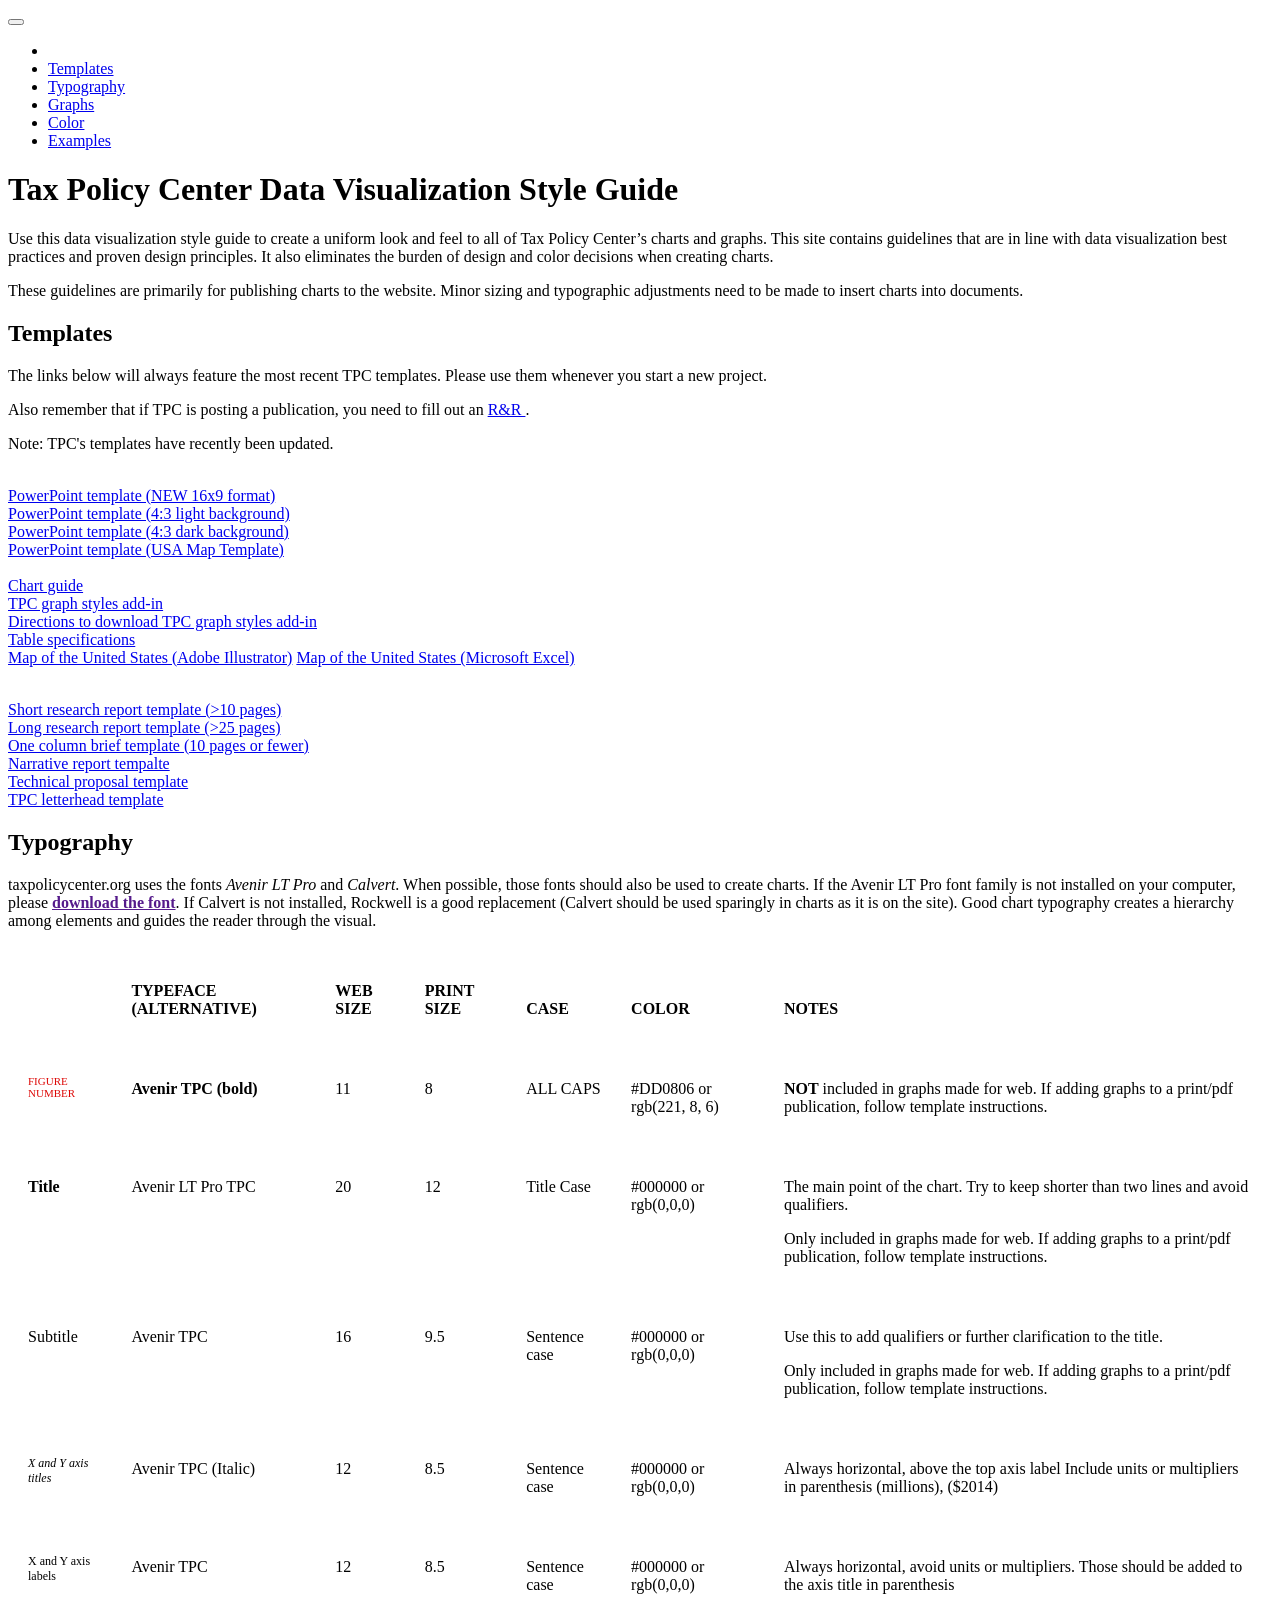
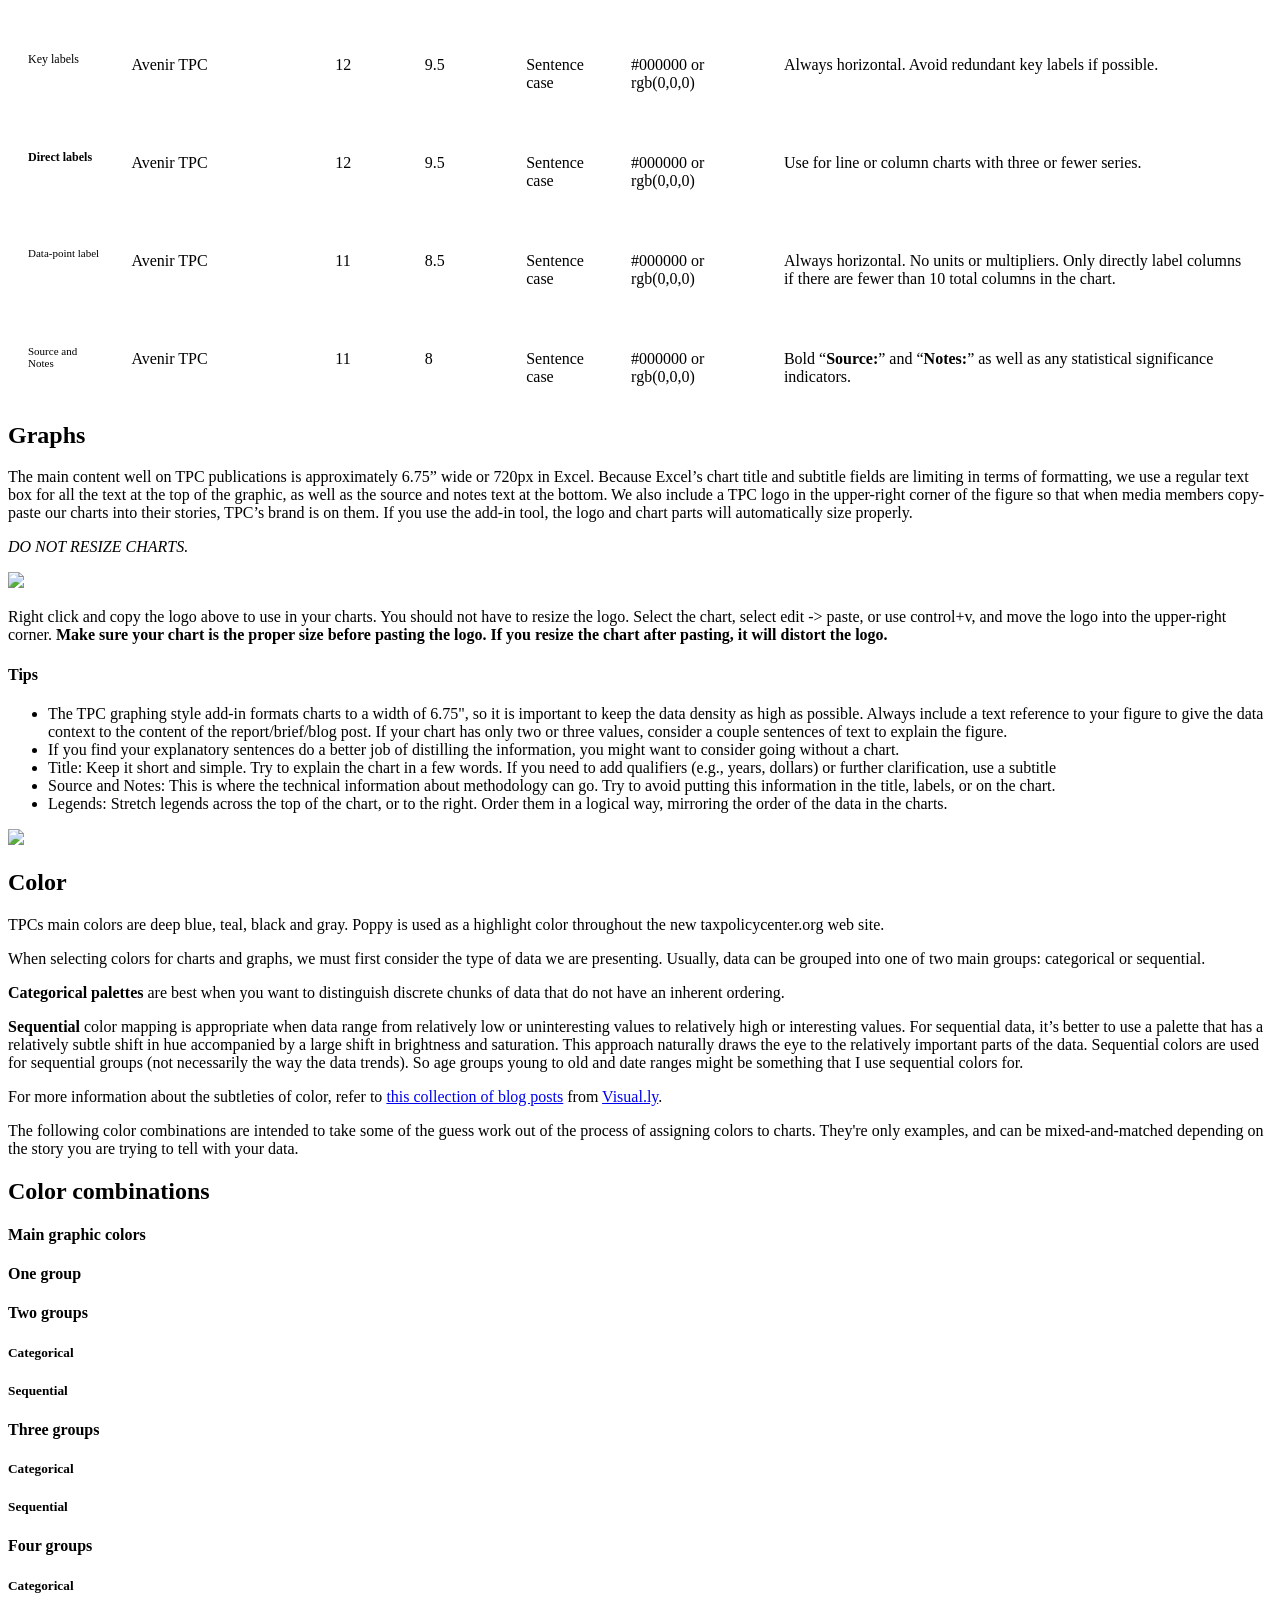
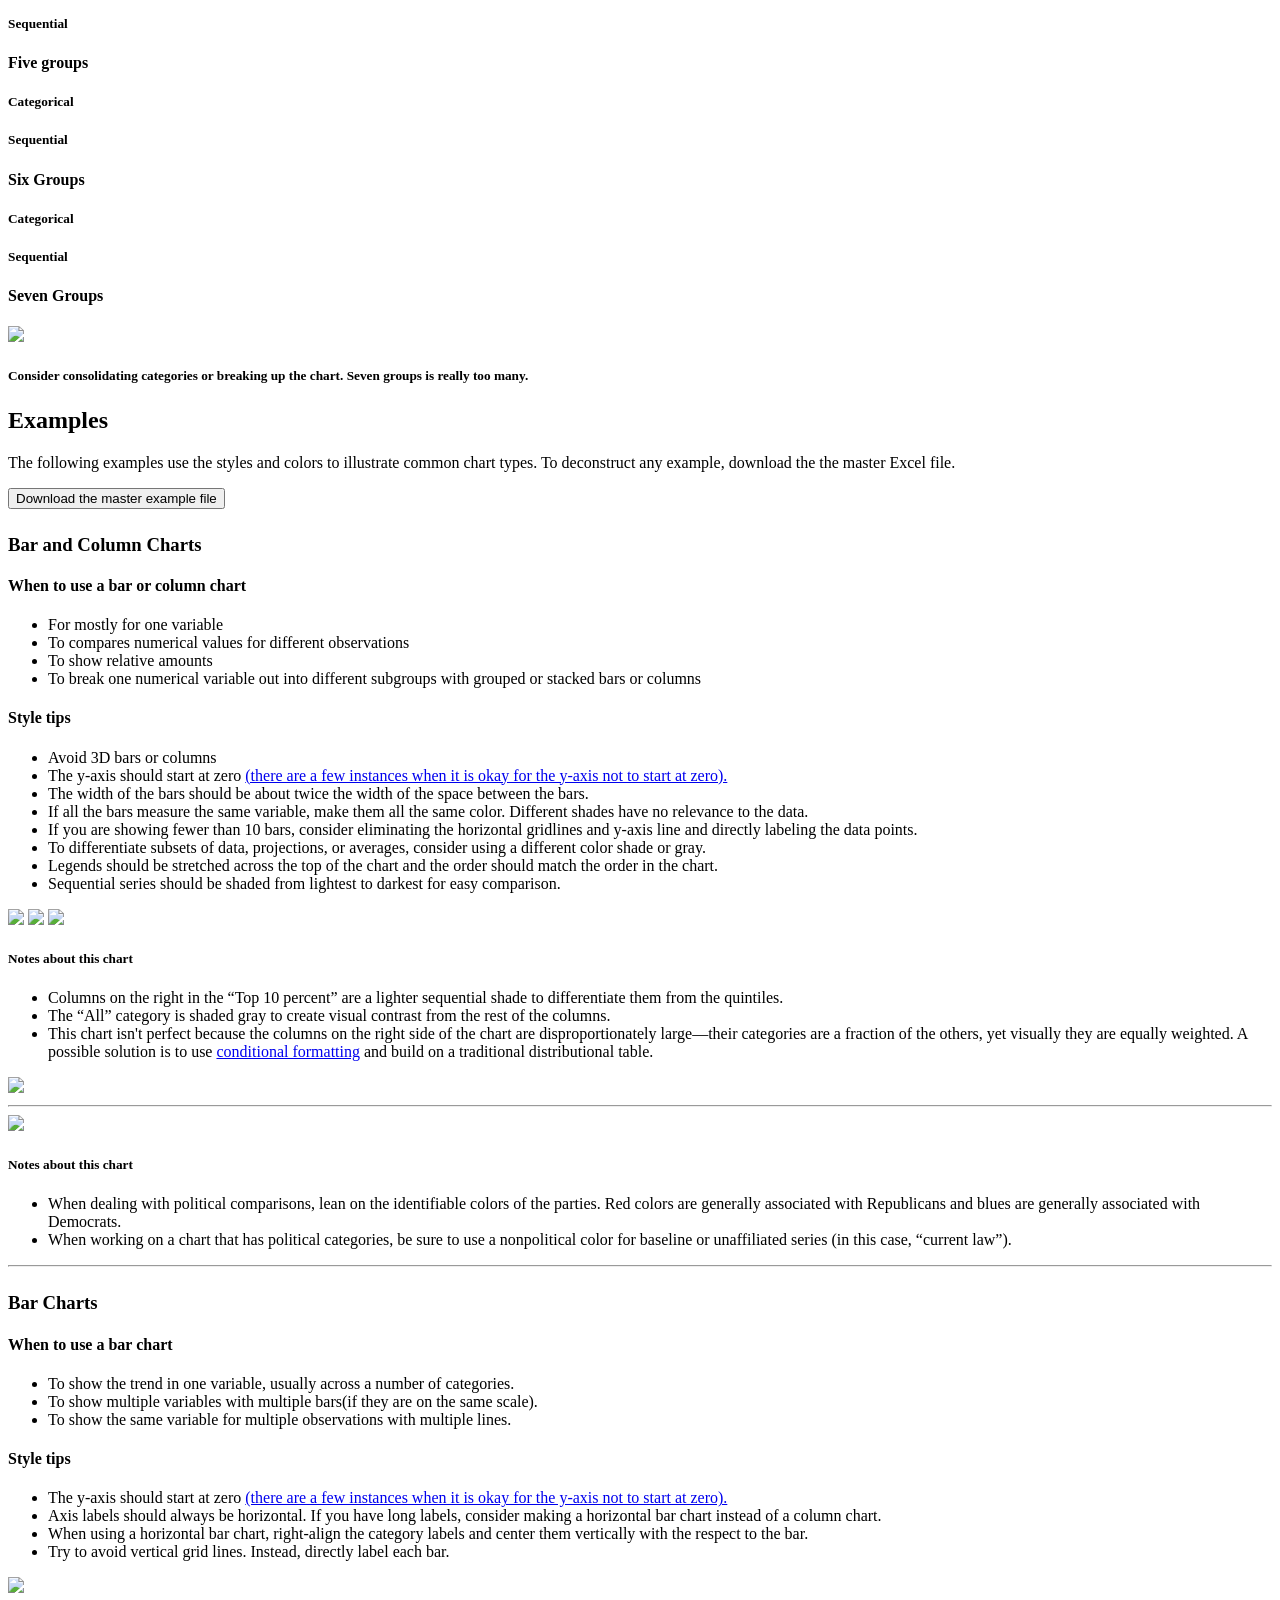
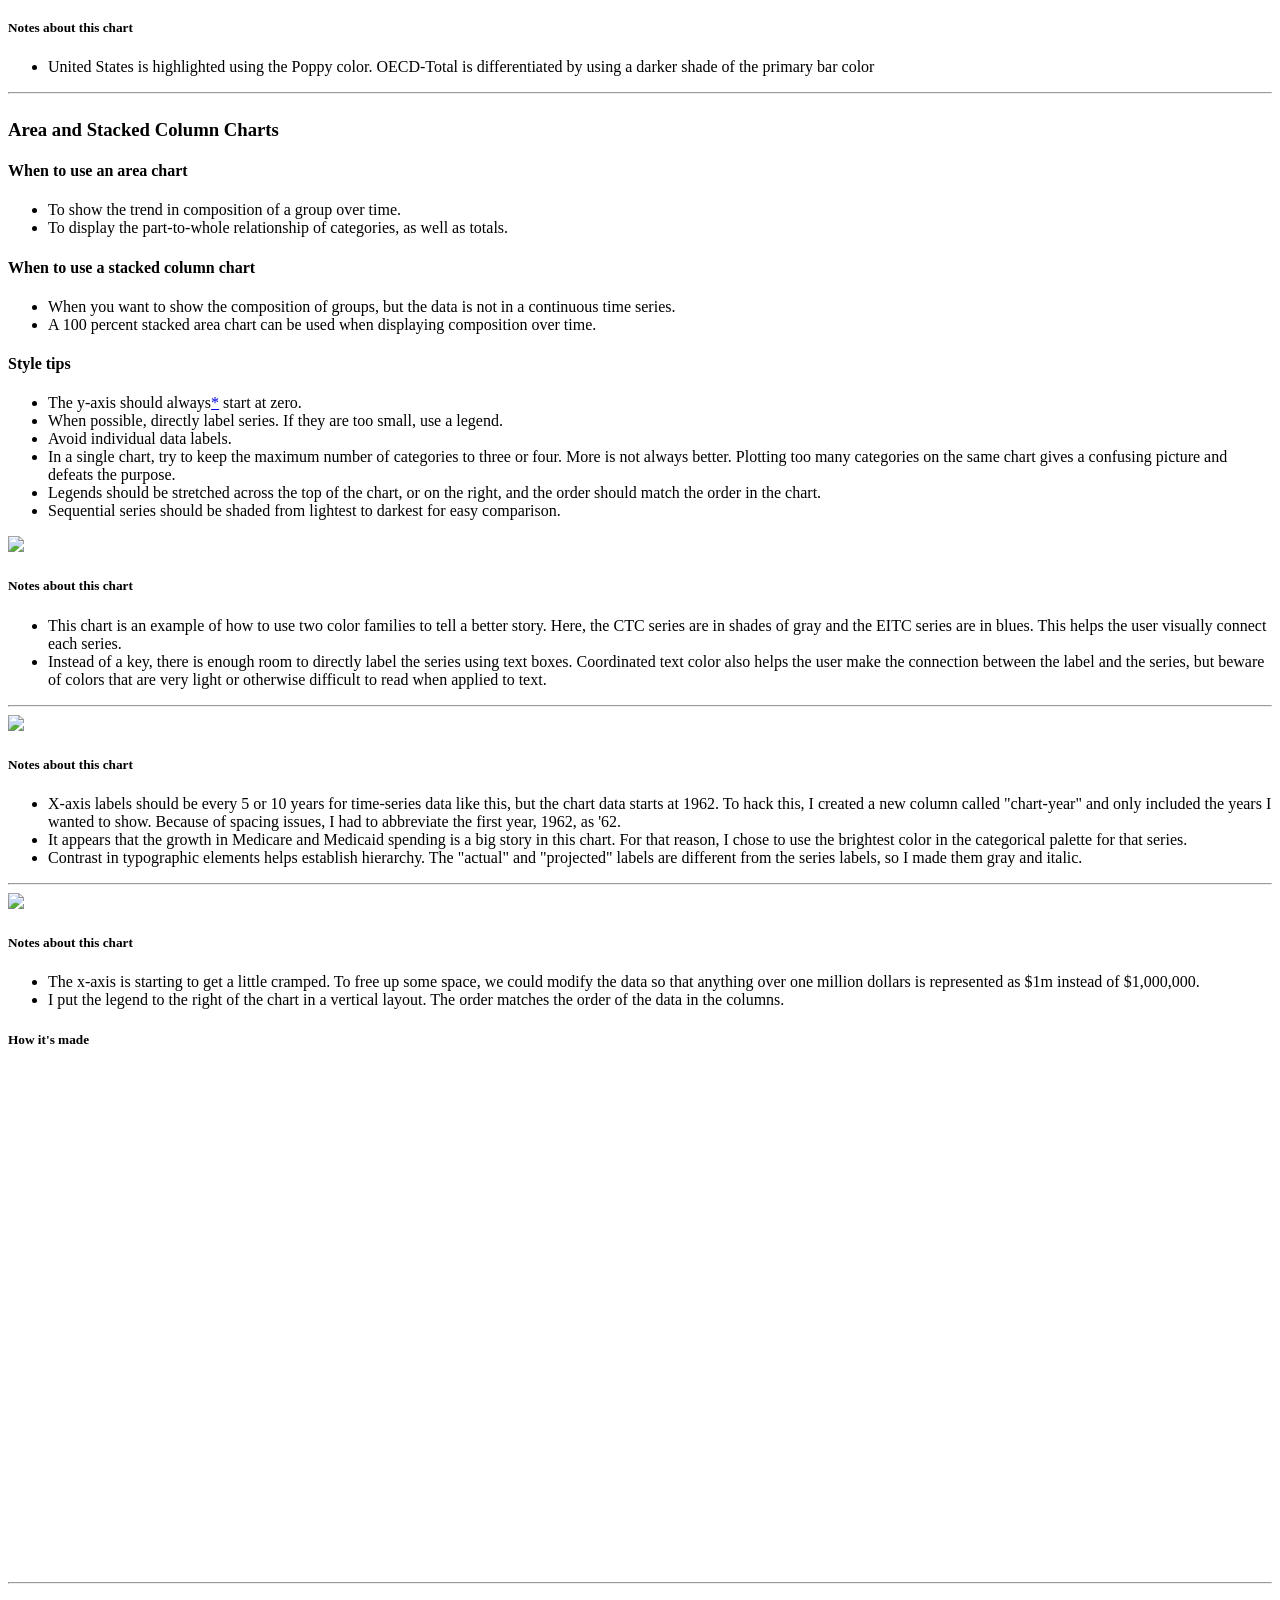
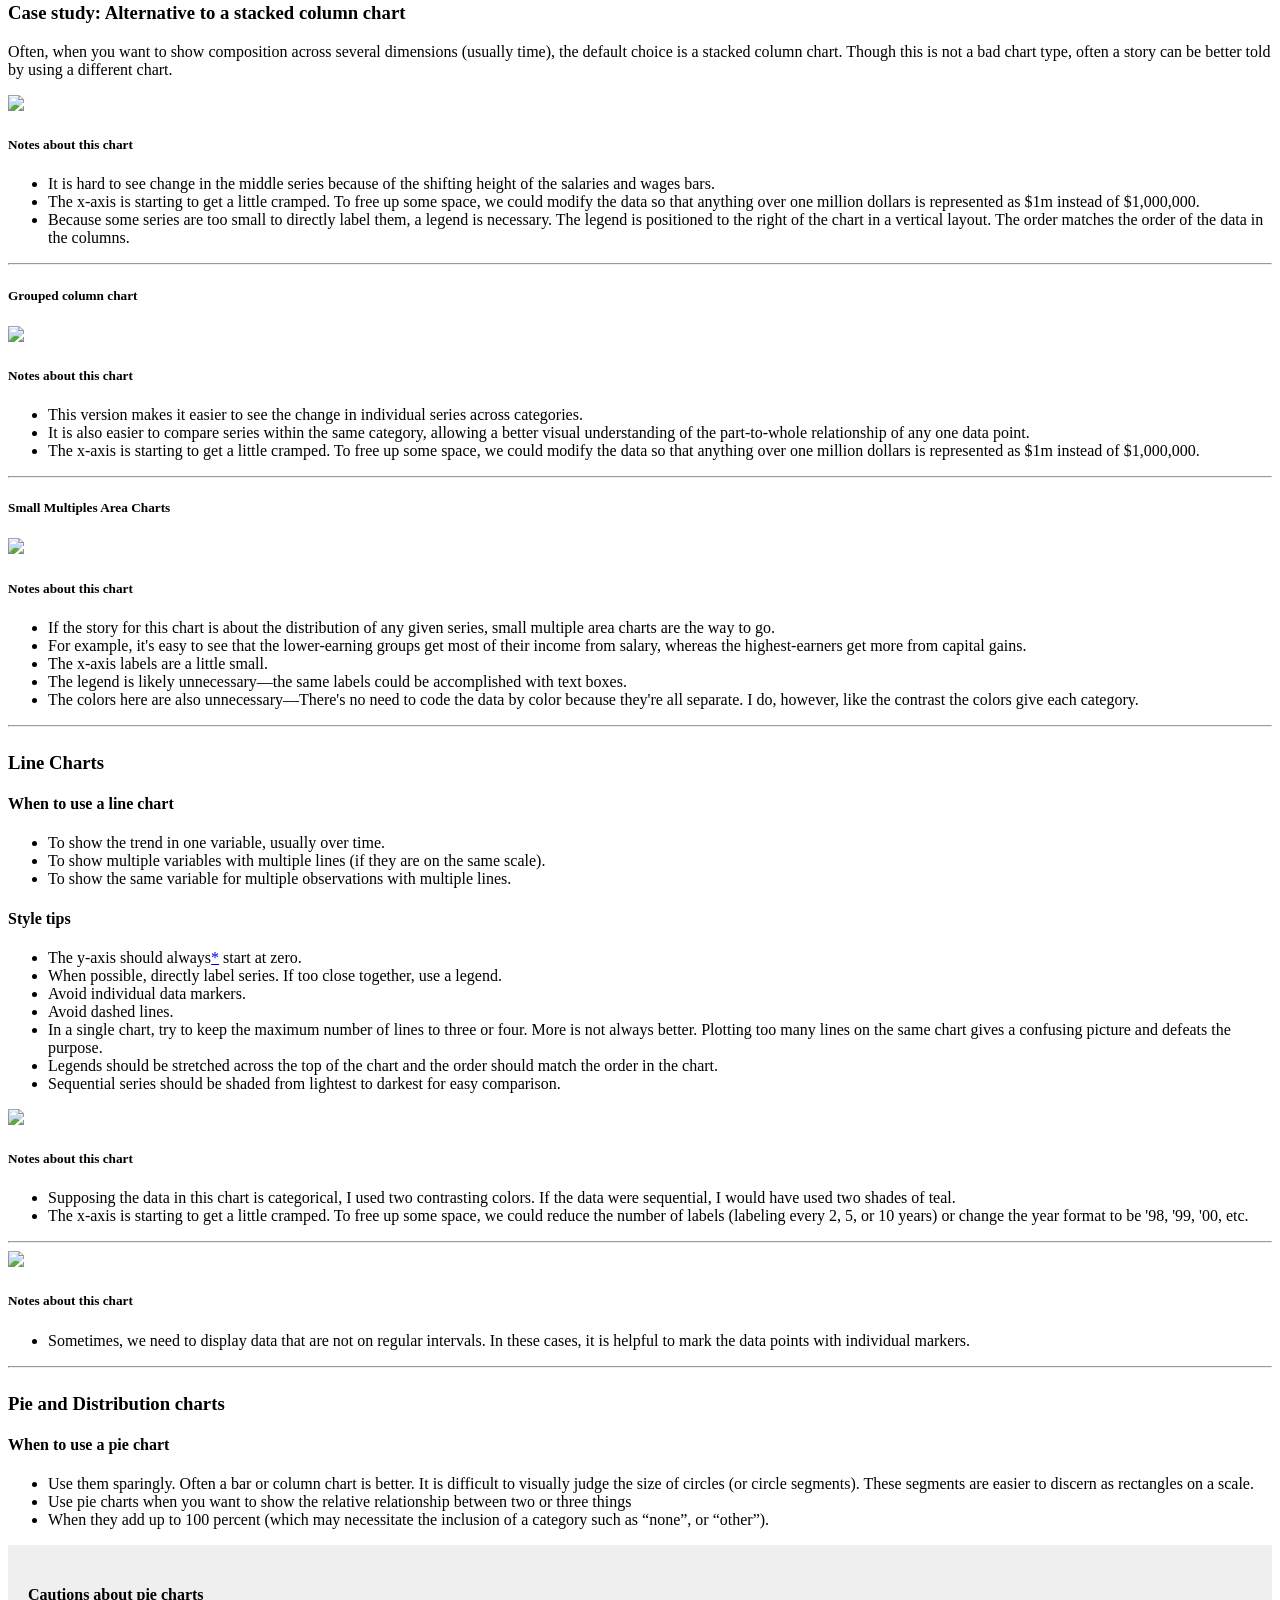
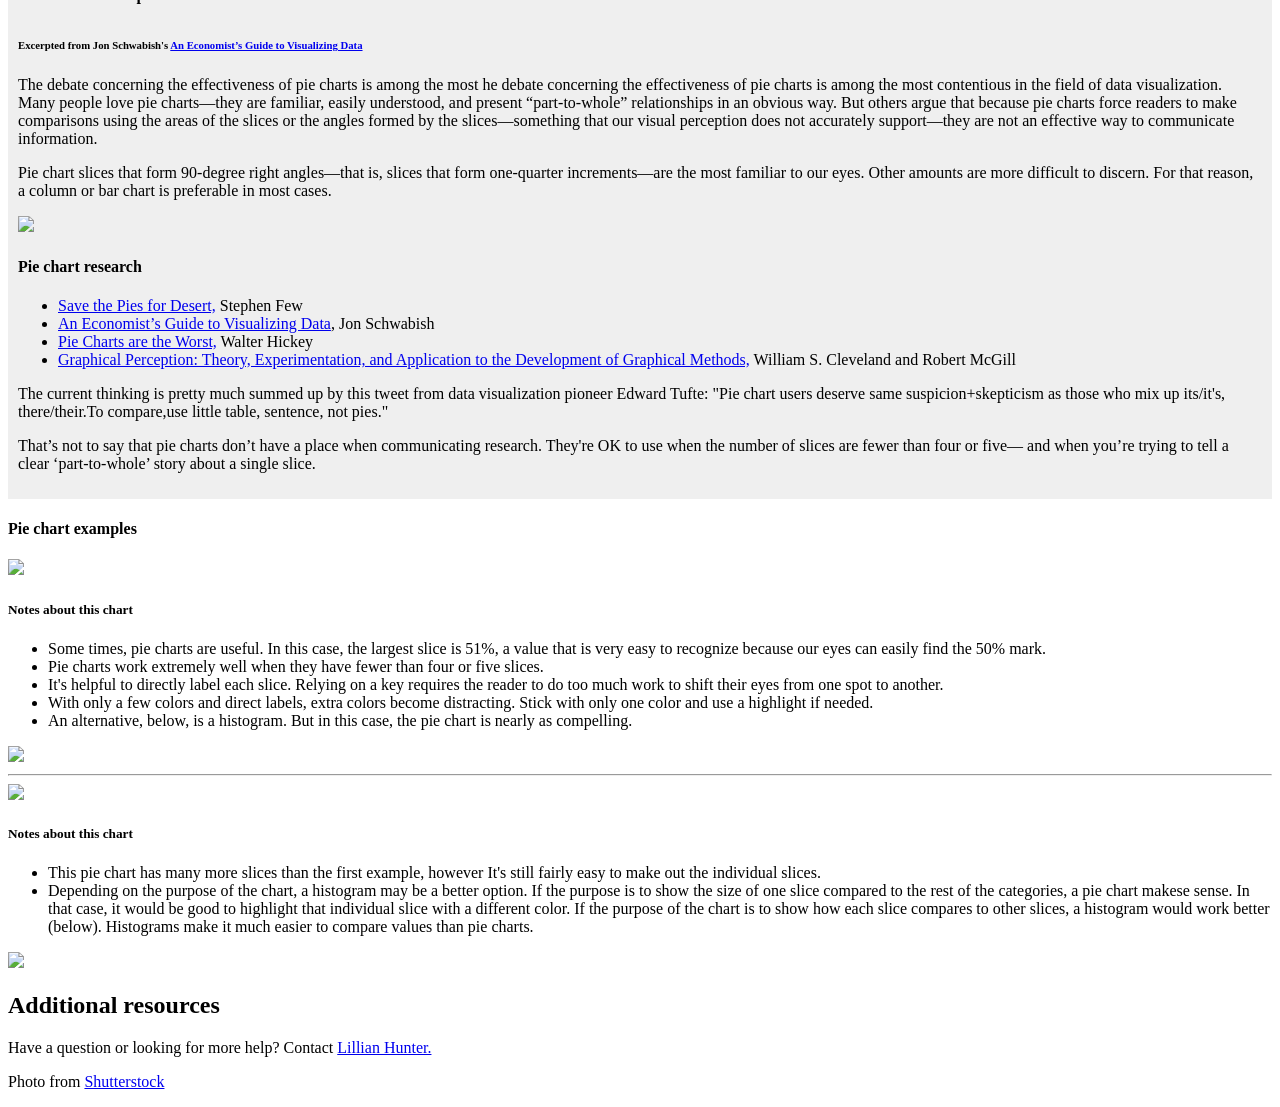
==== public.html @ ec2b4316 "first few changes" ====
<!DOCTYPE html>
<html lang="en">

<head>

    <meta charset="utf-8">
    <meta http-equiv="X-UA-Compatible" content="IE=edge">
    <meta name="viewport" content="width=device-width, initial-scale=1">


    <meta name="twitter:card" content="summary">
    <meta name="twitter:site" content="@urbaninstitute">
    <meta name="twitter:creator" content="@urbaninstitute">
    <meta name="twitter:title" content="Tax Policy Center Data Visualization style guide">
    <meta name="twitter:description" content="This site contains guidelines that are in line with data visualization best practices and proven design principles.">
    <meta name="twitter:image" content="http://datatools.taxpolicycenter.org/TPC-styleguide/img/background.jpg">

    <meta property="og:title" content="Tax Policy Center Data Visualization style guide" />
    <meta property="og:description" content="This site contains guidelines that are in line with data visualization best practices and proven design principles." />

    <meta property="og:image" content="http://datatools.taxpolicycenter.org/TPC-styleguide/img/background.jpg" />
    <meta property="og:image:type" content="image/jpeg">
    <meta property="og:image:width" content="400">
    <meta property="og:image:height" content="400">
    <meta property="og:url" content="http://datatools.taxpolicycenter.org/TPC-styleguide/index.html">


    <title>Tax Policy Center Data Visualization style guide</title>
    <link rel="icon" target="_blank" href="favicon.ico" type="image/x-icon">

    <!-- Bootstrap Core CSS -->
    <link target="_blank" href="css/bootstrap.min.css" rel="stylesheet">

    <!-- Custom CSS -->
    <link target="_blank" href="css/grayscale.css" rel="stylesheet">

    <!-- Urban Theme CSS -->
    <link rel="stylesheet/less" type="text/css" href="css/variables.less" />
    <!--    <link target="_blank" href="css/theme.css" rel="stylesheet">-->
    <link target="_blank" href="css/color-column.css" rel="stylesheet">
    <script src="less.min.js" type="text/javascript"></script>

    <!-- Custom Fonts -->
    <link target="_blank" href="font-awesome-4.2.0/css/font-awesome.min.css" rel="stylesheet" type="text/css">
    <link target="_blank" href="http://fonts.googleapis.com/css?family=Lato:400,700,400italic,700italic" rel="stylesheet" type="text/css">
    <link target="_blank" href="http://fonts.googleapis.com/css?family=Montserrat:400,700" rel="stylesheet" type="text/css">

    <!-- HTML5 Shim and Respond.js IE8 support of HTML5 elements and media queries -->
    <!-- WARNING: Respond.js doesn't work if you view the page via file:// -->
    <!--[if lt IE 9]>
        <script src="https://oss.maxcdn.com/libs/html5shiv/3.7.0/html5shiv.js"></script>
        <script src="https://oss.maxcdn.com/libs/respond.js/1.4.2/respond.min.js"></script>
    <![endif]-->

</head>

<body id="page-top" data-spy="scroll" data-target=".navbar-fixed-top">

    <!-- Navigation -->
    <nav class="navbar navbar-custom navbar-fixed-top" role="navigation">
        <div class="container">
            <div class="navbar-header">
                <button type="button" class="navbar-toggle" data-toggle="collapse" data-target=".navbar-main-collapse">
                    <i class="fa fa-bars"></i>
                </button>
                <a class="navbar-brand page-scroll" target="_blank" href="http://www.taxpolicycenter.org" target="_blank">
                    <div class="logo"></div>
                </a>
            </div>

            <!-- Collect the nav links, forms, and other content for toggling -->
            <div class="collapse navbar-collapse navbar-right navbar-main-collapse">
                <ul class="nav navbar-nav">
                    <!-- Hidden li included to remove active class from about link when scrolled up past about section -->
                    <li class="hidden">
                        <a target="_blank" href="#page-top"></a>
                    </li>
                    <li>
                     <a class="page-scroll" href="#templates">Templates</a></li>
                    <li>
                        <a class="page-scroll" href="#typography">Typography</a>
                    </li>
                    <li>
                        <a class="page-scroll" href="#graphs">Graphs</a>
                    </li>
                    <li>
                        <a class="page-scroll" href="#color">Color</a>
                    </li>
                    <li>
                        <a class="page-scroll" href="#examples">Examples</a>
                    </li>
                </ul>
            </div>
            <!-- /.navbar-collapse -->
        </div>
        <!-- /.container -->
    </nav>

    <!-- Intro Header -->
    <header class="intro">
        <div class="intro-body">
            <div class="container">
                <div class="row">
                    <div class="col-md-8 col-md-offset-2">
                        <h1 class="brand-heading">Tax Policy Center Data Visualization Style Guide</h1>
                        <!--                        <p class="byline-text">Lorem ipsum</p>-->
                        <p class="intro-text">Use this data visualization style guide to create a uniform look and feel to all of Tax Policy Center’s charts and graphs. This site contains guidelines that are in line with data visualization best practices and proven design principles. It also eliminates the burden of design and color decisions when creating charts.</p>
                        <p>
These guidelines are primarily for publishing charts to the website. Minor sizing and typographic adjustments need to be made to insert charts into documents.                        </p>
                        <a target="_blank" href="#templates" class="btn btn-circle page-scroll">
                            <i class="fa fa-angle-double-down animated"></i>
                        </a>
                    </div>
                </div>
            </div>
        </div>
    </header>


    <!-- Templates Section -->
    <section id="templates" class="container content-section text-center">
    <!--from Urban's source-->
     <div class="col-lg-12 text-center" id="templates">
                 <div class="row doublespacer">
                     <h1>Templates</h1>
                    <div class="col-lg-8 col-lg-offset-2">
                        <p> The links below will always feature the most recent TPC templates. Please use them whenever you start a new project.
                        <p>Also remember that if TPC is posting a publication, you need to fill out an  <a href="https://explorer.urban.org/page/4173?SearchId=0&R=">R&R </a>.
                        <p> Note: TPC's templates have recently been updated.</p>
                    </div>

                </div>
             </div>

            <div class="row">
                <div class="col-sm-4 portfolio-item">


                        <img src="img/templateTiles-01.png" class="img-responsive" alt="" />
                    <div class="caption">
                            <div class="caption-content">
                              <a href="templates/tpc-presentation-full.pptx">PowerPoint template (NEW 16x9 format)</a> <br>
                                <a href="templates/Blank_TPC_Powerpoint_Template_Slides_Light.potx">PowerPoint template (4:3 light background)</a> <br>
                                  <a href="templates/Blank_TPC_Powerpoint_Template_Slides_Dark.potx">PowerPoint template (4:3 dark background)</a><br>
                                   <a href="templates/EditableMapforTPC.pptx">PowerPoint template (USA Map Template)</a><br>
                                                           </div>
                        </div>

                </div>
                <div class="col-sm-4 portfolio-item">


                        <img src="img/templateTiles-02.png" class="img-responsive" alt="" />
                    <div class="caption">
                            <div class="caption-content">
                                <a href="templates/Chart_guide.xlsx">Chart guide</a><br>
                                <a href="templates/TPCGraphingStyle.xlam">TPC graph styles add-in</a><br>
                                <a href="dataviz/TPC-add-in-directions.pdf">Directions to download TPC graph styles add-in</a><br>
                                 <a href="templates/Table_Specs.pdf">Table specifications</a><br>
                                 <a href="templates/USA_Map.ai">Map of the United States (Adobe Illustrator)</a>
                                 <a href="templates/tile-maps_template_TPC.xlsx">Map of the United States (Microsoft Excel)</a>

                            </div>
                        </div>

                </div>
                <div class="col-sm-4 portfolio-item">


                        <img src="img/templateTiles-03.png" class="img-responsive" alt="" />
                    <div class="caption">
                            <div class="caption-content">
                                <p><a href="templates/TPC_Short_Research_Report_Template.dotx">Short research report template (>10 pages)</a><br>
                                  <a href="templates/TPC_Long_Research_Report_Template.dotx">Long research report template (>25 pages)</a><br>
                                  <a href="templates/TPC_Brief_1-Column_Template.dotx">One column brief template (10 pages or fewer)</a><br>
                                  <a href="templates/TPC_Narrative_Report_Template.dotx">Narrative report tempalte</a><br>
                                  <a href="templates/TPC_Proposal_Template.dotx"> Technical proposal template</a><br>
                                  <a href="templates/TPC_letterhead.docx"> TPC letterhead template</a><br>

                                </p>
                                                        </div>
                        </div>

                </div>
              </div>
              </section>

    <!-- Typography Section -->
    <section id="typography" class="container content-section text-center">
        <div class="row">
            <div class="col-lg-10 col-lg-offset-1">
                <h1>Typography</h1>
                <p>taxpolicycenter.org uses the fonts <em>Avenir LT Pro</em> and <em>Calvert</em>. When possible, those fonts should also be used to create charts. If the Avenir LT Pro font family is not installed on your computer, please <b><a href="">download the font</a></b>. If Calvert is not installed, Rockwell is a good replacement (Calvert should be used sparingly in charts as it is on the site). Good chart typography creates a hierarchy among elements and guides the reader through the visual. </p>

                <table class="type-table" border="0" cellspacing="10px" cellpadding="10px" align="left">
                    <tbody>
                        <tr style="text-transform:Uppercase; font-weight:bold; border-bottom:1px solid #000;">
                            <td valign="bottom"> </td>
                            <td valign="bottom">
                                <p>Typeface (Alternative)</p>
                            </td>
                            <td valign="bottom">
                                <p>Web Size</p>
                            </td>
                            <td valign="bottom">
                                <p>Print Size</p>
                            </td>
                            <td valign="bottom">
                                <p>Case</p>
                            </td>
                            <td valign="bottom">
                                <p>Color</p>
                            </td>
                            <td valign="bottom">
                                <p>Notes</p>
                            </td>
                        </tr>

                        <tr>
                            <td valign="top">
                                <p style="font-size:11px; color:#DD0806; text-transform:uppercase">Figure number</p>
                            </td>
                            <td valign="top">
                                <p><b>Avenir TPC (bold)</b></p>
                            </td>
                            <td valign="top">
                                <p>11</p>
                            </td>
                            <td valign="top">
                                <p>8</p>
                            </td>
                            <td valign="top">
                                <p>ALL CAPS</p>
                            </td>
                            <td valign="top">
                                <p>#DD0806 or rgb(221, 8, 6)</p>
                            </td>
                            <td valign="top"> 
                                <p><b>NOT</b> included in graphs made for web. If adding graphs to a print/pdf publication, follow template instructions.</p>
                            </td>
                        </tr>

                        <tr>
                            <td valign="top">
                                <p style="font-size:20x;"><b>Title</b></p>
                            </td>
                            <td valign="top">
                                <p>Avenir LT Pro TPC</p>
                            </td>
                            <td valign="top">
                                <p>20</p>
                            </td>
                            <td valign="top">
                                <p>12</p>
                            </td>
                            <td valign="top">
                                <p>Title Case</p>
                            </td>
                            <td valign="top">
                                <p>#000000 or rgb(0,0,0)</p>
                            </td>
                            <td valign="top">
                                <p>The main point of the chart. Try to keep shorter than two lines and avoid qualifiers.</p>
                                <p>Only included in graphs made for web. If adding graphs to a print/pdf publication, follow template instructions.</p>
                            </td>
                        </tr>

                        <tr>
                            <td valign="top">
                                <p style="font-size:16px;">Subtitle</p>
                            </td>
                            <td valign="top">
                                <p>Avenir TPC</p>
                            </td>
                            <td valign="top">
                                <p>16</p>
                            </td>
                            <td valign="top">
                                <p>9.5</p>
                            </td>
                            <td valign="top">
                                <p>Sentence case</p>
                            </td>
                            <td valign="top">
                                <p>#000000 or rgb(0,0,0)</p>
                            </td>
                            <td valign="top">
                                <p>Use this to add qualifiers or further clarification to the title.</p>
                                <p>Only included in graphs made for web. If adding graphs to a print/pdf publication, follow template instructions.</p>
                            </td>
                        </tr>

                        <tr>
                            <td valign="top">
                                <p style="font-size:12px;"><em>X and Y axis titles</em>
                                </p>
                            </td>
                            <td valign="top">
                                <p>Avenir TPC (Italic)</p>
                            </td>
                            <td valign="top">
                                <p>12</p>
                            </td>
                            <td valign="top">
                                <p>8.5</p>
                            </td>
                            <td valign="top">
                                <p>Sentence case</p>
                            </td>
                            <td valign="top">
                                <p>#000000 or rgb(0,0,0)</p>
                            </td>
                            <td valign="top">
                                <p>Always horizontal, above the top axis label Include units or multipliers in parenthesis (millions), ($2014)</p>
                            </td>
                        </tr>

                        <tr>
                            <td valign="top">
                                <p style="font-size:12px;">X and Y axis labels</p>
                            </td>
                            <td valign="top">
                                <p>Avenir TPC</p>
                            </td>
                            <td valign="top">
                                <p>12</p>
                            </td>
                            <td valign="top">
                                <p>8.5</p>
                            </td>
                            <td valign="top">
                                <p>Sentence case</p>
                            </td>
                            <td valign="top">
                                <p>#000000 or rgb(0,0,0)</p>
                            </td>
                            <td valign="top">
                                <p>Always horizontal, avoid units or multipliers. Those should be added to the axis title in parenthesis</p>
                            </td>
                        </tr>

                        <tr>
                            <td valign="top">
                                <p style="font-size:12px;">Key labels</p>
                            </td>
                            <td valign="top">
                                <p>Avenir TPC</p>
                            </td>
                            <td valign="top">
                                <p>12</p>
                            </td>
                            <td valign="top">
                                <p>9.5</p>
                            </td>
                            <td valign="top">
                                <p>Sentence case</p>
                            </td>
                            <td valign="top">
                                <p>#000000 or rgb(0,0,0)</p>
                            </td>
                            <td valign="top">
                                <p>Always horizontal. Avoid redundant key labels if possible.</p>
                            </td>
                        </tr>

                        <tr>
                            <td valign="top">
                                <p style="font-size:12px;"><b>Direct labels</b>
                                </p>
                            </td>
                            <td valign="top">
                                <p>Avenir TPC</p>
                            </td>
                            <td valign="top">
                                <p>12</p>
                            </td>
                            <td valign="top">
                                <p>9.5</p>
                            </td>
                            <td valign="top">
                                <p>Sentence case</p>
                            </td>
                            <td valign="top">
                                <p>#000000 or rgb(0,0,0)</p>
                            </td>
                            <td valign="top">
                                <p>Use for line or column charts with three or fewer series.</p>
                            </td>
                        </tr>

                        <tr>
                            <td valign="top">
                                <p style="font-size:11px;">Data-point label</p>
                            </td>
                            <td valign="top">
                                <p>Avenir TPC</p>
                            </td>
                            <td valign="top">
                                <p>11</p>
                            </td>
                            <td valign="top">
                                <p>8.5</p>
                            </td>
                            <td valign="top">
                                <p>Sentence case</p>
                            </td>
                            <td valign="top">
                                <p>#000000 or rgb(0,0,0)</p>
                            </td>
                            <td valign="top">
                                <p>Always horizontal. No units or multipliers. Only directly label columns if there are fewer than 10 total columns in the chart.</p>
                            </td>
                        </tr>

                        <tr>
                            <td valign="top">
                                <p style="font-size:11px;">Source and Notes</p>
                            </td>
                            <td valign="top">
                                <p>Avenir TPC</p>
                            </td>
                            <td valign="top">
                                <p>11</p>
                            </td>
                            <td valign="top">
                                <p>8</p>
                            </td>
                            <td valign="top">
                                <p>Sentence case</p>
                            </td>
                            <td valign="top">
                                <p>#000000 or rgb(0,0,0)</p>
                            </td>
                            <td valign="top">
                                <p>Bold “<b>Source:</b>” and “<b>Notes:</b>” as well as any statistical significance indicators.</p>
                            </td>
                        </tr>

                    </tbody>
                </table>
            </div>

    </section>

    <!-- chart parts Section -->
    <section id="graphs" class="container content-section text-center">
        <div class="row">
            <div class="col-lg-10 col-lg-offset-1">
                <h1>Graphs</h1>
                <p>The main content well on TPC publications is approximately 6.75” wide or 720px in Excel. Because Excel’s chart title and subtitle fields are limiting in terms of formatting, we use a regular text box for all the text at the top of the graphic, as well as the source and notes text at the bottom. We also include a TPC logo in the upper-right corner of the figure so that when media members copy-paste our charts into their stories, TPC’s brand is on them. If you use the add-in tool, the logo and chart parts will automatically size properly.</p>
                <p><em>DO NOT RESIZE CHARTS.</em></p>
                <img src="img/tpc-logo-chart.jpg"/>
                <p>Right click and copy the logo above to use in your charts. You should not have to resize the logo. Select the chart, select edit -> paste, or use control+v, and move the logo into the upper-right corner. <b>Make sure your chart is the proper size before pasting the logo. If you resize the chart after pasting, it will distort the logo.</b></p>
                <h4>Tips</h4>

                <ul>
                    <li>The TPC graphing style add-in formats charts to a width of 6.75", so it is important to keep the data density as high as possible.  Always include a text reference to your figure to give the data context to the content of the report/brief/blog post. If your chart has only two or three values, consider a couple sentences of text to explain the figure.
                    </li><li>If you find your explanatory sentences do a better job of distilling the information, you might want to consider going without a chart.
</li><li>Title: Keep it short and simple. Try to explain the chart in a few words. If you need to add qualifiers (e.g., years, dollars) or further clarification, use a subtitle
</li><li>Source and Notes: This is where the technical information about methodology can go. Try to avoid putting this information in the title, labels, or on the chart.
</li><li>Legends: Stretch legends across the top of the chart, or to the right. Order them in a logical way, mirroring the order of the data in the charts.
</li>
                </ul>

            </div>
            <div class="col-lg-12">
                <img src="img/chart-parts-02.png" width="100%" />
            </div>


        </div>

    </section>

    <section id="color" class="container content-section text-center">
        <div class="row">
            <div class="col-lg-10 col-lg-offset-1">
                <h1>Color</h1>
                <p>TPCs main colors are <span class="text-swatch tpc-blue dark">deep blue,</span> <span class="text-swatch tpc-teal dark">teal,</span> <span class="text-swatch black dark">black</span> and <span class="text-swatch gray dark" style="color:#000">gray.</span> <span class="text-swatch poppy dark">Poppy</span> is used as a highlight color throughout the new taxpolicycenter.org web site. </p>
                <p>When selecting colors for charts and graphs, we must first consider the type of data we are presenting. Usually, data can be grouped into one of two main groups: categorical or sequential.</p>
                <p><b>Categorical palettes </b>are best when you want to distinguish discrete chunks of data that do not have an inherent ordering.</p>
                <p><b>Sequential  </b>color mapping is appropriate when data range from relatively low or uninteresting values to relatively high or interesting values. For sequential data, it’s better to use a palette that has a relatively subtle shift in hue accompanied by a large shift in brightness and saturation. This approach naturally draws the eye to the relatively important parts of the data. Sequential colors are used for sequential groups (not necessarily the way the data trends). So age groups young to old and date ranges might be something that I use sequential colors for.</p>
                <p>For more information about the subtleties of color, refer to <a href="http://blog.visual.ly/?s=%22subtleties+of+color%22" target="_blank">this collection of blog posts</a> from <a href="http://visual.ly/" target="_blank"> Visual.ly</a>.</p>
                <p>The following color combinations are intended to take some of the guess work out of the process of assigning colors to charts. They're only examples, and can be mixed-and-matched depending on the story you are trying to tell with your data.</p>

                <h2>Color combinations</h2>

                <h4>Main graphic colors</h4>
                <div class="multi-group-container">
                    <div class="color four">
                        <div class="swatch groupcolor tpc-blue dark">
                            <div class="color-code"></div>
                        </div>
                    </div>
                    <div class="color  four">
                        <div class="swatch groupcolor tpc-teal dark">
                            <div class="color-code"></div>
                        </div>
                    </div>
                    <div class="color  four">
                        <div class="swatch groupcolor poppy dark">
                            <div class="color-code"></div>
                        </div>
                    </div>
                    <div class="color  four">
                        <div class="swatch groupcolor gray">
                            <div class="color-code"></div>
                        </div>
                    </div>
                </div>


                <h4>One group</h4>
                <div class="multi-group-container">
                    <div class="color one">
                        <div class="swatch groupcolor tpc-teal dark">
                            <div class="color-code"></div>
                        </div>
                    </div>
                    <div class="color one">
                        <div class="swatch groupcolor tpc-blue dark">
                            <div class="color-code"></div>
                        </div>
                    </div>
                </div>

                <h4>Two groups</h4>
                <h5>Categorical</h5>
                <div class="multi-group-container">
                    <div class="color two">
                        <div class="swatch groupcolor tpc-teal dark">
                            <div class="color-code"></div>
                        </div>
                    </div>
                    <div class="color two">
                        <div class="swatch groupcolor black dark">
                            <div class="color-code"></div>
                        </div>
                    </div>
                </div>
                <div class="multi-group-container">
                    <div class="color two">
                        <div class="swatch groupcolor tpc-teal dark">
                            <div class="color-code"></div>
                        </div>
                    </div>
                    <div class="color two">
                        <div class="swatch groupcolor gray">
                            <div class="color-code"></div>
                        </div>
                    </div>
                </div>
                <div class="multi-group-container">
                    <div class="color two">
                        <div class="swatch groupcolor tpc-teal dark">
                            <div class="color-code"></div>
                        </div>
                    </div>
                    <div class="color two">
                        <div class="swatch groupcolor yellow">
                            <div class="color-code"></div>
                        </div>
                    </div>
                </div>
                <div class="multi-group-container">
                    <div class="color two">
                        <div class="swatch groupcolor poppy dark">
                            <div class="color-code"></div>
                        </div>
                    </div>
                    <div class="color two">
                        <div class="swatch groupcolor black dark">
                            <div class="color-code"></div>
                        </div>
                    </div>
                </div>
                <div class="multi-group-container">
                    <div class="color two">
                        <div class="swatch groupcolor poppy dark">
                            <div class="color-code"></div>
                        </div>
                    </div>
                    <div class="color two">
                        <div class="swatch groupcolor tpc-blue dark">
                            <div class="color-code"></div>
                        </div>
                    </div>
                </div>

                <h5>Sequential</h5>
                <div class="multi-group-container">
                    <div class="color two">
                        <div class="swatch groupcolor tpc-teal dark">
                            <div class="color-code"></div>
                        </div>
                    </div>
                    <div class="color two">
                        <div class="swatch groupcolor teal-1-5">
                            <div class="color-code"></div>
                        </div>
                    </div>
                </div>

                <h4>Three groups</h4>
                <h5>Categorical</h5>
                <div class="multi-group-container">
                    <div class="color three">
                        <div class="swatch groupcolor tpc-teal dark">
                            <div class="color-code"></div>
                        </div>
                    </div>
                    <div class="color  three">
                        <div class="swatch groupcolor poppy dark">
                            <div class="color-code"></div>
                        </div>
                    </div>
                    <div class="color  three">
                        <div class="swatch groupcolor yellow">
                            <div class="color-code"></div>
                        </div>
                    </div>
                </div>
                <div class="multi-group-container">
                    <div class="color three">
                        <div class="swatch groupcolor tpc-teal dark">
                            <div class="color-code"></div>
                        </div>
                    </div>
                    <div class="color  three">
                        <div class="swatch groupcolor yellow">
                            <div class="color-code"></div>
                        </div>
                    </div>
                    <div class="color  three">
                        <div class="swatch groupcolor black dark">
                            <div class="color-code"></div>
                        </div>
                    </div>
                </div>
                <div class="multi-group-container">
                    <div class="color three">
                        <div class="swatch groupcolor gray">
                            <div class="color-code"></div>
                        </div>
                    </div>
                    <div class="color  three">
                        <div class="swatch groupcolor tpc-blue dark">
                            <div class="color-code"></div>
                        </div>
                    </div>
                    <div class="color  three">
                        <div class="swatch groupcolor poppy dark">
                            <div class="color-code"></div>
                        </div>
                    </div>
                </div>

                <h5>Sequential</h5>
                <div class="multi-group-container">
                    <div class="color three">
                        <div class="swatch groupcolor teal-1-5">
                            <div class="color-code"></div>
                        </div>
                    </div>
                    <div class="color  three">
                        <div class="swatch groupcolor teal-2-5">
                            <div class="color-code"></div>
                        </div>
                    </div>
                    <div class="color  three">
                        <div class="swatch groupcolor tpc-teal dark">
                            <div class="color-code"></div>
                        </div>
                    </div>
                </div>


                <h4>Four groups</h4>
                <h5>Categorical</h5>
                <div class="multi-group-container">
                    <div class="color four">
                        <div class="swatch groupcolor tpc-blue dark">
                            <div class="color-code"></div>
                        </div>
                    </div>
                    <div class="color  four">
                        <div class="swatch groupcolor poppy dark">
                            <div class="color-code"></div>
                        </div>
                    </div>
                    <div class="color  four">
                        <div class="swatch groupcolor yellow">
                            <div class="color-code"></div>
                        </div>
                    </div>
                    <div class="color  four">
                        <div class="swatch groupcolor tpc-teal dark">
                            <div class="color-code"></div>
                        </div>
                    </div>
                </div>
                <div class="multi-group-container">
                    <div class="color four">
                        <div class="swatch groupcolor tpc-teal dark">
                            <div class="color-code"></div>
                        </div>
                    </div>
                    <div class="color  four">
                        <div class="swatch groupcolor black dark">
                            <div class="color-code"></div>
                        </div>
                    </div>
                    <div class="color  four">
                        <div class="swatch groupcolor poppy dark">
                            <div class="color-code"></div>
                        </div>
                    </div>
                    <div class="color  four">
                        <div class="swatch groupcolor gray">
                            <div class="color-code"></div>
                        </div>
                    </div>
                </div>
                <h5>Sequential</h5>
                <div class="multi-group-container">
                    <div class="color four">
                        <div class="swatch groupcolor teal-1-5">
                            <div class="color-code"></div>
                        </div>
                    </div>
                    <div class="color  four">
                        <div class="swatch groupcolor teal-2-5">
                            <div class="color-code"></div>
                        </div>
                    </div>
                    <div class="color  four">
                        <div class="swatch groupcolor tpc-teal dark">
                            <div class="color-code"></div>
                        </div>
                    </div>
                    <div class="color  four">
                        <div class="swatch groupcolor teal-4-5 dark">
                            <div class="color-code"></div>
                        </div>
                    </div>
                </div>

                <h4>Five groups</h4>
                <h5>Categorical</h5>
                <div class="multi-group-container">
                    <div class="color five">
                        <div class="swatch groupcolor tpc-blue dark">
                            <div class="color-code"></div>
                        </div>
                    </div>
                    <div class="color five">
                        <div class="swatch groupcolor poppy dark">
                            <div class="color-code"></div>
                        </div>
                    </div>
                    <div class="color five">
                        <div class="swatch groupcolor yellow">
                            <div class="color-code"></div>
                        </div>
                    </div>
                    <div class="color five">
                        <div class="swatch groupcolor tpc-teal dark">
                            <div class="color-code"></div>
                        </div>
                    </div>
                    <div class="color five">
                        <div class="swatch groupcolor gray">
                            <div class="color-code"></div>
                        </div>
                    </div>
                </div>
                <div class="multi-group-container">
                    <div class="color five">
                        <div class="swatch groupcolor tpc-teal dark">
                            <div class="color-code"></div>
                        </div>
                    </div>
                    <div class="color five">
                        <div class="swatch groupcolor teal-2-6">
                            <div class="color-code"></div>
                        </div>
                    </div>
                    <div class="color five">
                        <div class="swatch groupcolor teal-gray dark">
                            <div class="color-code"></div>
                        </div>
                    </div>
                    <div class="color five">
                        <div class="swatch groupcolor poppy dark">
                            <div class="color-code"></div>
                        </div>
                    </div>
                    <div class="color five">
                        <div class="swatch groupcolor tpc-blue dark">
                            <div class="color-code"></div>
                        </div>
                    </div>
                </div>
                <div class="multi-group-container">
                    <div class="color five">
                        <div class="swatch groupcolor tpc-teal dark">
                            <div class="color-code"></div>
                        </div>
                    </div>
                    <div class="color five">
                        <div class="swatch groupcolor yellow">
                            <div class="color-code"></div>
                        </div>
                    </div>
                    <div class="color five">
                        <div class="swatch groupcolor teal-gray dark">
                            <div class="color-code"></div>
                        </div>
                    </div>
                    <div class="color five">
                        <div class="swatch groupcolor poppy dark">
                            <div class="color-code"></div>
                        </div>
                    </div>
                    <div class="color five">
                        <div class="swatch groupcolor tpc-blue dark">
                            <div class="color-code"></div>
                        </div>
                    </div>
                </div>
                <h5>Sequential</h5>
                <div class="multi-group-container">
                    <div class="color five">
                        <div class="swatch groupcolor teal-1-5">
                            <div class="color-code"></div>
                        </div>
                    </div>
                    <div class="color five">
                        <div class="swatch groupcolor teal-2-5">
                            <div class="color-code"></div>
                        </div>
                    </div>
                    <div class="color five">
                        <div class="swatch groupcolor tpc-teal dark">
                            <div class="color-code"></div>
                        </div>
                    </div>
                    <div class="color five">
                        <div class="swatch groupcolor teal-4-5 dark">
                            <div class="color-code"></div>
                        </div>
                    </div>
                    <div class="color five">
                        <div class="swatch groupcolor teal-5-5 dark">
                            <div class="color-code"></div>
                        </div>
                    </div>

                </div>

                <h4>Six Groups</h4>
                <h5>Categorical</h5>
                <div class="multi-group-container">
                    <div class="color six">
                        <div class="swatch groupcolor tpc-blue dark">
                            <div class="color-code"></div>
                        </div>
                    </div>
                    <div class="color  six">
                        <div class="swatch groupcolor poppy dark">
                            <div class="color-code"></div>
                        </div>
                    </div>
                    <div class="color  six">
                        <div class="swatch groupcolor yellow">
                            <div class="color-code"></div>
                        </div>
                    </div>
                    <div class="color six">
                        <div class="swatch groupcolor tpc-teal dark">
                            <div class="color-code"></div>
                        </div>
                    </div>
                    <div class="color  six">
                        <div class="swatch groupcolor gray">
                            <div class="color-code"></div>
                        </div>
                    </div>
                    <div class="color  six">
                        <div class="swatch groupcolor black dark">
                            <div class="color-code"></div>
                        </div>
                    </div>
                </div>
                <div class="multi-group-container">
                    <div class="color six">
                        <div class="swatch groupcolor tpc-teal dark">
                            <div class="color-code"></div>
                        </div>
                    </div>
                    <div class="color  six">
                        <div class="swatch groupcolor teal-2-6 ">
                            <div class="color-code"></div>
                        </div>
                    </div>
                    <div class="color  six">
                        <div class="swatch groupcolor teal-gray dark">
                            <div class="color-code"></div>
                        </div>
                    </div>
                    <div class="color six">
                        <div class="swatch groupcolor poppy dark">
                            <div class="color-code"></div>
                        </div>
                    </div>
                    <div class="color  six">
                        <div class="swatch groupcolor tpc-blue dark">
                            <div class="color-code"></div>
                        </div>
                    </div>
                    <div class="color  six">
                        <div class="swatch groupcolor gray">
                            <div class="color-code"></div>
                        </div>
                    </div>
                </div>
                <h5>Sequential</h5>
                <div class="multi-group-container">
                    <div class="color six">
                        <div class="swatch groupcolor teal-1-6">
                            <div class="color-code"></div>
                        </div>
                    </div>
                    <div class="color  six">
                        <div class="swatch groupcolor teal-2-6">
                            <div class="color-code"></div>
                        </div>
                    </div>
                    <div class="color  six">
                        <div class="swatch groupcolor teal-3-6">
                            <div class="color-code"></div>
                        </div>
                    </div>
                    <div class="color six">
                        <div class="swatch groupcolor tpc-teal dark">
                            <div class="color-code"></div>
                        </div>
                    </div>
                    <div class="color  six">
                        <div class="swatch groupcolor teal-4-5 dark">
                            <div class="color-code"></div>
                        </div>
                    </div>
                    <div class="color  six">
                        <div class="swatch groupcolor teal-5-5 dark">
                            <div class="color-code"></div>
                        </div>
                    </div>
                </div>
                <h4>Seven Groups</h4>
                <img src="http://www.reactiongifs.com/wp-content/uploads/2012/12/too-much.gif" />

                <h5>Consider consolidating categories or breaking up the chart. Seven groups is really too many.</h5>
            </div>
        </div>
    </section>

    <!-- chart parts Section -->
    <section id="examples" class="container content-section text-center">
        <div class="row">
            <div class="col-lg-10 col-lg-offset-1">
                <h1>Examples</h1>
                <p>The following examples use the styles and colors to illustrate common chart types. To deconstruct any example, download the the master Excel file.</p>
                <!--            download the file-->
                <a href="excel-files/chart-styles.xlsx">
                    <button class="btn btn-primary">Download the master example file</button>
                </a>
                <h3 style="margin-top:25px;">Bar and Column Charts</h3>
                <h4>When to use a bar or column chart</h4>
                <ul>
                    <li>For mostly for one variable
                    </li>
                    <li>To compares numerical values for different observations
                    </li><li>To show relative amounts
                    </li>
                    <li>To break one numerical variable out into different subgroups with grouped or stacked bars or columns</li>
                </ul>

                <h4>Style tips</h4>
                <ul>
                    <li>Avoid 3D bars or columns
                    </li>
                    <li>The y-axis should start at zero <a href="http://qz.com/418083/its-ok-not-to-start-your-y-axis-at-zero/" target="_blank">(there are a few instances when it is okay for the y-axis not to start at zero).</a>
                    </li>
                    <li>The width of the bars should be about twice the width of the space between the bars.
</li>
                    <li>If all the bars measure the same variable, make them all the same color. Different shades have no relevance to the data.
</li>
                    <li>If you are showing fewer than 10 bars, consider eliminating the horizontal gridlines and y-axis line and directly labeling the data points.
</li>
                    <li>To differentiate subsets of data, projections, or averages, consider using a different color shade or gray.
</li>
                    <li>Legends should be stretched across the top of the chart and the order should match the order in the chart.
</li>
                    <li>Sequential series should be shaded from lightest to darkest for easy comparison.
</li></ul>


                <img src="img/column1.png" width="100%" class="example-chart"  />
                <img src="img/column2.png" width="100%" class="example-chart"  />
                <img src="img/column-chart.png" width="100%" class="example-chart"  />

            <!--            chart notes-->

                <h5>Notes about this chart</h5>
                <ul>
                    <li>Columns on the right in the “Top 10 percent” are a lighter sequential shade to differentiate them from the quintiles.</li>
<li>The “All” category is shaded gray to create visual contrast from the rest of the columns.
</li><li>This chart isn't perfect because the columns on the right side of the chart are disproportionately large—their categories are a fraction of the others, yet visually they are equally weighted. A possible solution is to use <a href="https://support.office.com/en-nz/article/Quick-start-Apply-conditional-formatting-6b6f7c2a-5d62-45a1-8f67-584a76776d67" target="_blank">conditional formatting</a> and build on a traditional distributional table.</li>

                </ul>
                    <img src="img/conditional-formatting.png" width="100%" class="example-chart"/>


                <hr class="divider"/>

                 <img src="img/grouped-column-3.png" width="100%" class="example-chart"  />

            <!--            chart notes-->

                <h5>Notes about this chart</h5>
                <ul>
                    <li>When dealing with political comparisons, lean on the identifiable colors of the parties. Red colors are generally associated with Republicans and blues are generally associated with Democrats.
</li><li>When working on a chart that has political categories, be sure to use a nonpolitical color for baseline or unaffiliated series (in this case, “current law”).</li>

                </ul>

            </div>



            <!--
            ///////////////////////////////////////
            /////////////     CHART     ///////////
            ///////////////////////////////////////
-->

            <div class="col-lg-10 col-lg-offset-1">
                <hr class="divider"/>
                <h3 style="margin-top:25px;">Bar Charts</h3>
                <h4>When to use a bar chart</h4>
                <ul>
                    <li>To show the trend in one variable, usually across a number of categories.
</li><li>To show multiple variables with multiple bars(if they are on the same scale).
</li><li>To show the same variable for multiple observations with multiple lines.
</li>
                </ul>

                <h4>Style tips</h4>
                <ul>
                    <li>The y-axis should start at zero <a href="http://qz.com/418083/its-ok-not-to-start-your-y-axis-at-zero/" target="_blank">(there are a few instances when it is okay for the y-axis not to start at zero).</a>
                    </li><li>Axis labels should always be horizontal. If you have long labels, consider making a horizontal bar chart instead of a column chart.
 </li><li>When using a horizontal bar chart, right-align the category labels and center them vertically with the respect to the bar.
 </li><li>Try to avoid vertical grid lines. Instead, directly label each bar.</li></ul>


                <img src="img/bar-chart.png" width="100%" class="example-chart"  />

            <!--            chart notes-->
                <h5>Notes about this chart</h5>
                <ul>
                    <li>United States is highlighted using the Poppy color. OECD-Total is differentiated by using a darker shade of the primary bar color</li>

                </ul>




            </div>




<!--            END CHART-->


                        <!--
            ///////////////////////////////////////
            /////////////     CHART     ///////////
            ///////////////////////////////////////
-->

            <div class="col-lg-10 col-lg-offset-1">
                <hr class="divider"/>
                <h3 style="margin-top:25px;">Area and Stacked Column Charts</h3>
                <h4>When to use an area chart</h4>
                <ul>
                    <li>To show the trend in composition of a group over time. </li>
<li>To display the part-to-whole relationship of categories, as well as totals.
</li>
                </ul>
                <h4>When to use a stacked column chart</h4>
                <ul>
                    <li>When you want to show the composition of groups, but the data is not in a continuous time series. </li>
                    <li>A 100 percent stacked area chart can be used when displaying composition over time. </li>
                </ul>

                <h4>Style tips</h4>
                <ul>
                    <li>The y-axis should always<a href="http://qz.com/418083/its-ok-not-to-start-your-y-axis-at-zero/" target="_blank">*</a> start at zero.
                    </li><li>When possible, directly label series. If they are too small, use a legend.
 </li><li>Avoid individual data labels.
 </li><li>In a single chart, try to keep the maximum number of categories to three or four. More is not always better. Plotting too many categories on the same chart gives a confusing picture and defeats the purpose.
 </li><li>Legends should be stretched across the top of the chart, or on the right, and the order should match the order in the chart.
 </li><li>Sequential series should be shaded from lightest to darkest for easy comparison.</li></ul>

  <img src="img/area2.png" class="example-chart" width="100%" />

            <!--            chart notes-->
                <h5>Notes about this chart</h5>
                <ul>

                    <li>This chart is an example of how to use two color families to tell a better story. Here, the CTC series are in shades of gray and the EITC series are in blues. This helps the user visually connect each series.
                    </li>
                    <li>Instead of a key, there is enough room to directly label the series using text boxes. Coordinated text color also helps the user make the connection between the label and the series, but beware of colors that are very light or otherwise difficult to read when applied to text. </li>
                    </ul>
              <hr class="divider"/>

                <img src="img/area.png" class="example-chart" width="100%" />

            <!--            chart notes-->
                <h5>Notes about this chart</h5>
                <ul>

                    <li>X-axis labels should be every 5 or 10 years for time-series data like this, but the chart data starts at 1962. To hack this, I created a new column called "chart-year" and only included the years I wanted to show. Because of spacing issues, I had to abbreviate the first year, 1962, as '62.
                    </li>
                    <li>It appears that the growth in Medicare and Medicaid spending is a big story in this chart. For that reason, I chose to use the brightest color in the categorical palette for that series. </li>
                    <li>Contrast in typographic elements helps establish hierarchy. The "actual" and "projected" labels are different from the series labels, so I made them gray and italic. </li>
                    </ul>



                <hr class="divider"/>
                <img src="img/area-100-percent.png" class="example-chart" width="100%" />

            <!--            chart notes-->
                <h5>Notes about this chart</h5>
                <ul>

                    <li>The x-axis is starting to get a little cramped. To free up some space, we could modify the data so that anything over one million dollars is represented as $1m instead of $1,000,000.
                    </li>
                    <li>I put the legend to the right of the chart in a vertical layout. The order matches the order of the data in the columns. </li>
                    </ul>
                <h5>How it's made</h5>
<iframe width="100%" height="500" src="https://www.youtube.com/embed/nA_N8_fdVak" frameborder="0" allowfullscreen></iframe>




                            <hr class="divider"/>

                <h3>Case study: Alternative to a stacked column chart</h3>
                <p>Often, when you want to show composition across several dimensions (usually time), the default choice is a stacked column chart. Though this is not a bad chart type, often a story can be better told by using a different chart.</p>

                <img src="img/stacked-column-categorical.png" class="example-chart" width="100%" />

            <!--            chart notes-->
                <h5>Notes about this chart</h5>
                <ul>
                    <li>It is hard to see change in the middle series because of the shifting height of the salaries and wages bars.</li>
                    <li>The x-axis is starting to get a little cramped. To free up some space, we could modify the data so that anything over one million dollars is represented as $1m instead of $1,000,000.
                    </li>
                    <li>Because some series are too small to directly label them, a legend is necessary. The legend is positioned to the right of the chart in a vertical layout. The order matches the order of the data in the columns. </li>
                    </ul>




                            <hr class="divider"/>

<h5>Grouped column chart</h5>
                <img src="img/grouped-column-categorical.png" class="example-chart" width="100%" />

            <!--            chart notes-->
                <h5>Notes about this chart</h5>
                <ul>
                    <li>This version makes it easier to see the change in individual series across categories.</li>
                    <li>It is also easier to compare series within the same category, allowing a better visual understanding of the part-to-whole relationship of any one data point.</li>
                    <li>The x-axis is starting to get a little cramped. To free up some space, we could modify the data so that anything over one million dollars is represented as $1m instead of $1,000,000.
                    </li>


                </ul>



                                <hr class="divider"/>

                <h5>Small Multiples Area Charts</h5>

                <img src="img/area-multiples.png" class="example-chart" width="100%" />


            <!--            chart notes-->
                <h5>Notes about this chart</h5>
                <ul>
                    <li>If the story for this chart is about the distribution of any given series, small multiple area charts are the way to go. </li>
                    <li>For example, it's easy to see that the lower-earning groups get most of their income from salary, whereas the highest-earners get more from capital gains.</li>
                    <li>The x-axis labels are a little small.</li>
                    <li>The legend is likely unnecessary—the same labels could be accomplished with text boxes. </li>
                    <li>The colors here are also unnecessary—There's no need to code the data by color because they're all separate. I do, however, like the contrast the colors give each category.</li>
                </ul>
            </div>

<!--                END CHART-->
<!--
            ///////////////////////////////////////
            /////////////     CHART     ///////////
            ///////////////////////////////////////
-->

            <div class="col-lg-10 col-lg-offset-1">
                <hr class="divider"/>
                <h3 style="margin-top:25px;">Line Charts</h3>
                <h4>When to use a line chart</h4>
                <ul>
                    <li>To show the trend in one variable, usually over time.
                    </li><li>To show multiple variables with multiple lines (if they are on the same scale).
 </li><li>To show the same variable for multiple observations with multiple lines.</li>
                </ul>

                <h4>Style tips</h4>
                <ul>
                                        <li>The y-axis should always<a href="http://qz.com/418083/its-ok-not-to-start-your-y-axis-at-zero/" target="_blank">*</a> start at zero.
                    </li><li>When possible, directly label series. If too close together, use a legend.
</li><li>Avoid individual data markers.
</li><li>Avoid dashed lines.
</li><li>In a single chart, try to keep the maximum number of lines to three or four. More is not always better. Plotting too many lines on the same chart gives a confusing picture and defeats the purpose.
</li><li>Legends should be stretched across the top of the chart and the order should match the order in the chart.
                        </li><li>Sequential series should be shaded from lightest to darkest for easy comparison.</li></ul>



                <img src="img/line-chart.png" width="100%" class="example-chart"  />

                <h5>Notes about this chart</h5>
                <ul>
                    <li>Supposing the data in this chart is categorical, I used two contrasting colors. If the data were sequential, I would have used two shades of teal.
                    </li>
                    <li>The x-axis is starting to get a little cramped. To free up some space, we could reduce the number of labels (labeling every 2, 5, or 10 years) or change the year format to be '98, '99, '00, etc.
                    </li>
                </ul>
                <hr class="divider"/>
                <img src="img/line.png" width="100%" class="example-chart"/>
                <h5>Notes about this chart</h5>
                <ul>
                    <li>Sometimes, we need to display data that are not on regular intervals. In these cases, it is helpful to mark the data points with individual markers.</li>
                </ul>



            </div>

<!--            END CHART-->


            <!--
            ///////////////////////////////////////
            /////////////     CHART     ///////////
            ///////////////////////////////////////
-->

            <div class="col-lg-10 col-lg-offset-1" id="piecharts">
                <hr class="divider"/>
                <h3 style="margin-top:25px;">Pie and Distribution charts</h3>
                <h4>When to use a pie chart</h4>
                <ul>
                    <li>Use them sparingly. Often a bar or column chart is better. It is difficult to visually judge the size of circles (or circle segments). These segments are easier to discern as rectangles on a scale.
                    </li><li>Use pie charts when you want to show the relative relationship between two or three things</li><li>When they add up to 100 percent (which may necessitate the inclusion of a category such as “none”, or “other”).
</li>
                </ul>

                <div style="background-color:#efefef; padding: 10px;"><h4 class="yellow" style="padding: 10px;">Cautions about pie charts</h4>
                    <h6>Excerpted from Jon Schwabish's <a href="
http://pubs.aeaweb.org/doi/pdfplus/10.1257/jep.28.1.209" target="_blank">An Economist’s Guide to Visualizing Data</a></h6>
<p>The debate concerning the effectiveness of pie charts is among the most he debate concerning the effectiveness of pie charts is among the most contentious in the field of data visualization. Many people love pie charts—they are familiar, easily understood, and present “part-to-whole” relationships in an obvious way. But others argue that because pie charts force readers to make comparisons using the areas of the slices or the angles formed by the slices—something that our visual perception does not accurately support—they are not an effective way to communicate information.</p>
             <p>Pie chart slices that form 90-degree right angles—that is, slices that form one-quarter increments—are the most familiar to our eyes. Other amounts are more difficult to discern. For that reason, a column or bar chart is preferable in most cases.
                </p>
                <img src="img/pie-comparison.png" width="100%" class="example-chart"/>


                <h4>Pie chart research</h4>
                <p><ul><li><a href="
http://www.perceptualedge.com/articles/visual_business_intelligence/save_the_pies_for_dessert.pdf" target="_blank">Save the Pies for Desert,</a> Stephen Few</li>
                    <li><a href="
http://pubs.aeaweb.org/doi/pdfplus/10.1257/jep.28.1.209" target="_blank">An Economist’s Guide to Visualizing Data</a>, Jon Schwabish</li>
                    <li><a href="
http://www.businessinsider.com/pie-charts-are-the-worst-2013-6" target="_blank">Pie Charts are the Worst,</a> Walter Hickey</li>
                    <li><a href="
                        http://www.jstor.org/stable/2288400?seq=15#page_scan_tab_contents" target="_blank">Graphical Perception: Theory, Experimentation, and Application to the Development of Graphical Methods,</a> William S. Cleveland and Robert McGill</li>
                    </ul>
                </p><p>
                The current thinking is pretty much summed up by this tweet from data visualization pioneer Edward Tufte: "Pie chart users deserve same suspicion+skepticism as those who mix up its/it&#39;s, there/their.To compare,use little table, sentence, not pies."</p>
             <p>
That’s not to say that pie charts don’t have a place when communicating research. They're OK to use when the number of slices are fewer than four or five— and when you’re trying to tell a clear ‘part-to-whole’ story about a single slice.
</p>

            </div>
<!--            end cautions section-->

          <h4>Pie chart examples</h4>
                <img src="img/pie.png" width="100%" class="example-chart"  />

                <h5>Notes about this chart</h5>
                <ul>
                    <li>Some times, pie charts are useful. In this case, the largest slice is 51%, a value that is very easy to recognize because our eyes can easily find the 50% mark.
                    </li>
                    <li>Pie charts work extremely well when they have fewer than four or five slices.
                    </li>
                    <li>It's helpful to directly label each slice. Relying on a key requires the reader to do too much work to shift their eyes from one spot to another.
                    </li>
                    <li>With only a few colors and direct labels, extra colors become distracting. Stick with only one color and use a highlight if needed.
                    </li>
                    <li>An alternative, below, is a histogram. But in this case, the pie chart is nearly as compelling.
                    </li>

                </ul>
                <img src="img/pie-alternative.png" width="100%" class="example-chart"  />
                <hr class="divider"/>
                <img src="img/pie-many.png" width="100%" class="example-chart"/>
                <h5>Notes about this chart</h5>
                <ul>
                    <li>This pie chart has many more slices than the first example, however It's still fairly easy to make out the individual slices.</li>
                    <li>Depending on the purpose of the chart, a histogram may be a better option. If the purpose is to show the size of one slice compared to the rest of the categories, a pie chart makese sense. In that case, it would be good to highlight that individual slice with a different color. If the purpose of the chart is to show how each slice compares to other slices, a histogram would work better (below). Histograms make it much easier to compare values than pie charts.
                    </li>
                </ul>
                <img src="img/pie-many-alternative.png" width="100%" class="example-chart"  />



            </div>

<!--            END CHART-->



    </section>





    <!-- Download Section -->
    <section id="download" class="content-section text-center">
        <div class="download-section">
            <div class="container">
                <div class="col-lg-8 col-lg-offset-2">
                    <h2>Additional resources</h2>
                    <p>Have a question or looking for more help? Contact <a href="mailto:LHunter@urban.org">Lillian Hunter.</a></p>

                    <p class="credit">Photo from <a target="_blank" href="http://www.shutterstock.com" target="_blank">Shutterstock</a>
                    </p>
<!--                    <p>Copyright Urban Institute 2015</p>-->

                </div>
            </div>
        </div>
    </section>




    <!-- jQuery -->
    <script src="js/jquery.js"></script>

    <!-- Bootstrap Core JavaScript -->
    <script src="js/bootstrap.min.js"></script>

    <!-- Plugin JavaScript -->
    <script src="js/jquery.easing.min.js"></script>

<!--        d3-->
        <script src="https://cdnjs.cloudflare.com/ajax/libs/d3/3.5.5/d3.min.js" charset="utf-8"></script>

    <!-- Google Maps API Key - Use your own API key to enable the map feature. More information on the Google Maps API can be found at https://developers.google.com/maps/ -->
    <script type="text/javascript" src="https://maps.googleapis.com/maps/api/js?key=AIzaSyCRngKslUGJTlibkQ3FkfTxj3Xss1UlZDA&sensor=false"></script>

    <!-- Custom Theme JavaScript -->
    <script src="js/grayscale.js"></script>

    <!-- Custom Color JavaScript -->
    <script src="js/auto-color.js"></script>





    <script>
        (function (i, s, o, g, r, a, m) {
            i['GoogleAnalyticsObject'] = r;
            i[r] = i[r] || function () {
                (i[r].q = i[r].q || []).push(arguments)
            }, i[r].l = 1 * new Date();
            a = s.createElement(o),
                m = s.getElementsByTagName(o)[0];
            a.async = 1;
            a.src = g;
            m.parentNode.insertBefore(a, m)
        })(window, document, 'script', '//www.google-analytics.com/analytics.js', 'ga');

        ga('create', 'UA-392952-17', 'auto');
        ga('send', 'pageview');
    </script>


</body>

</html>
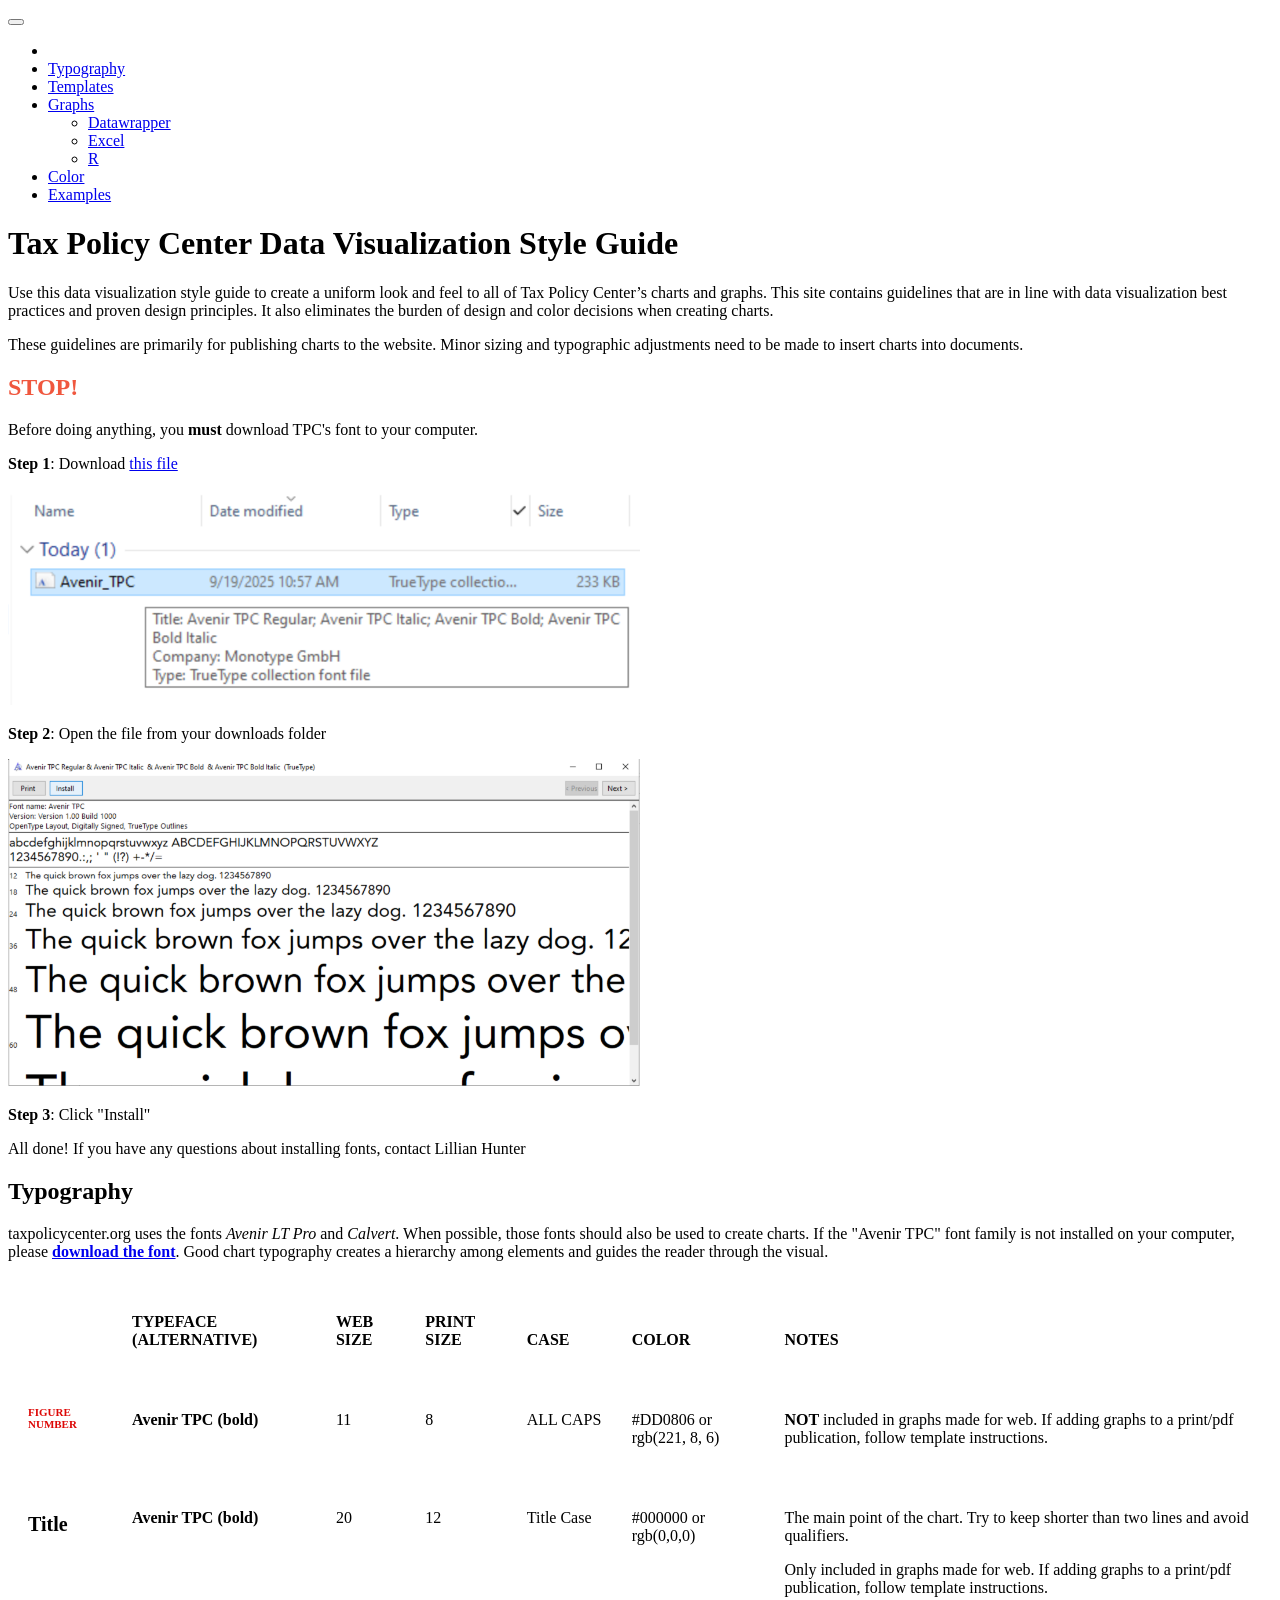
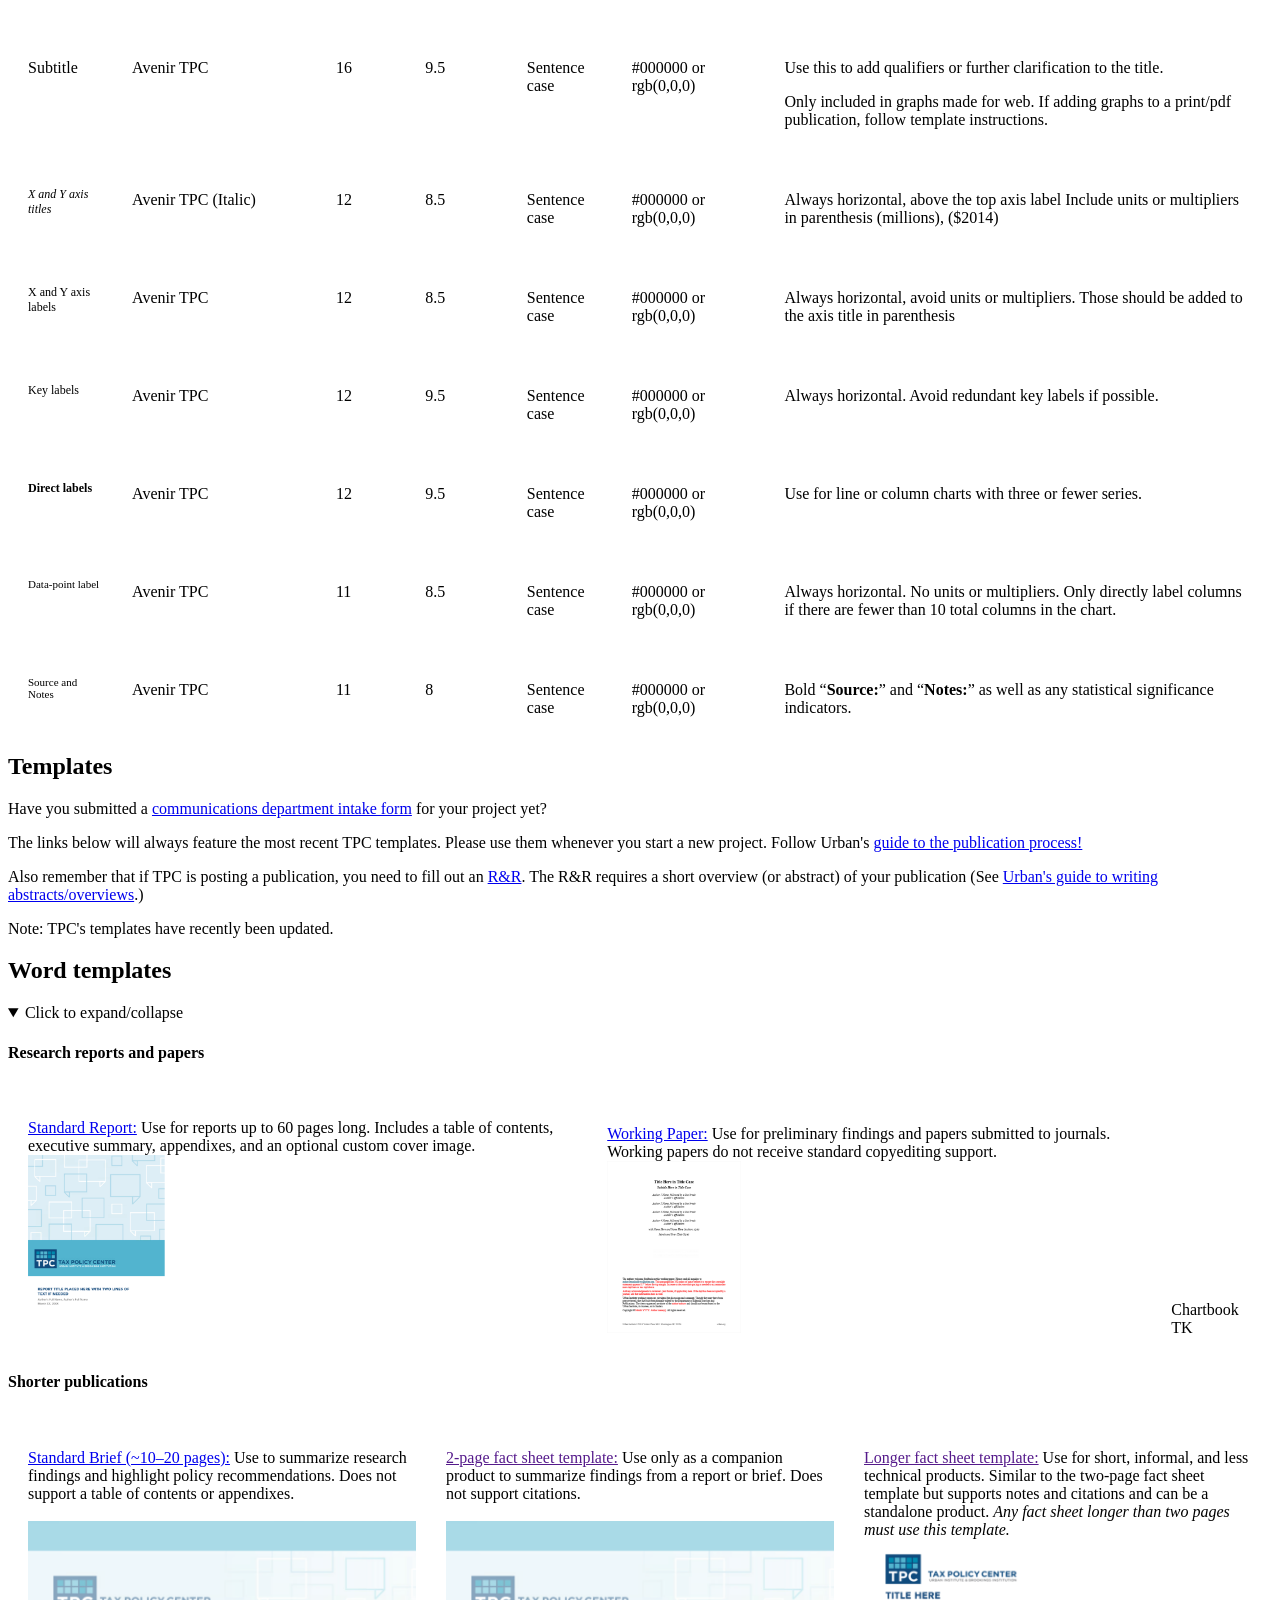
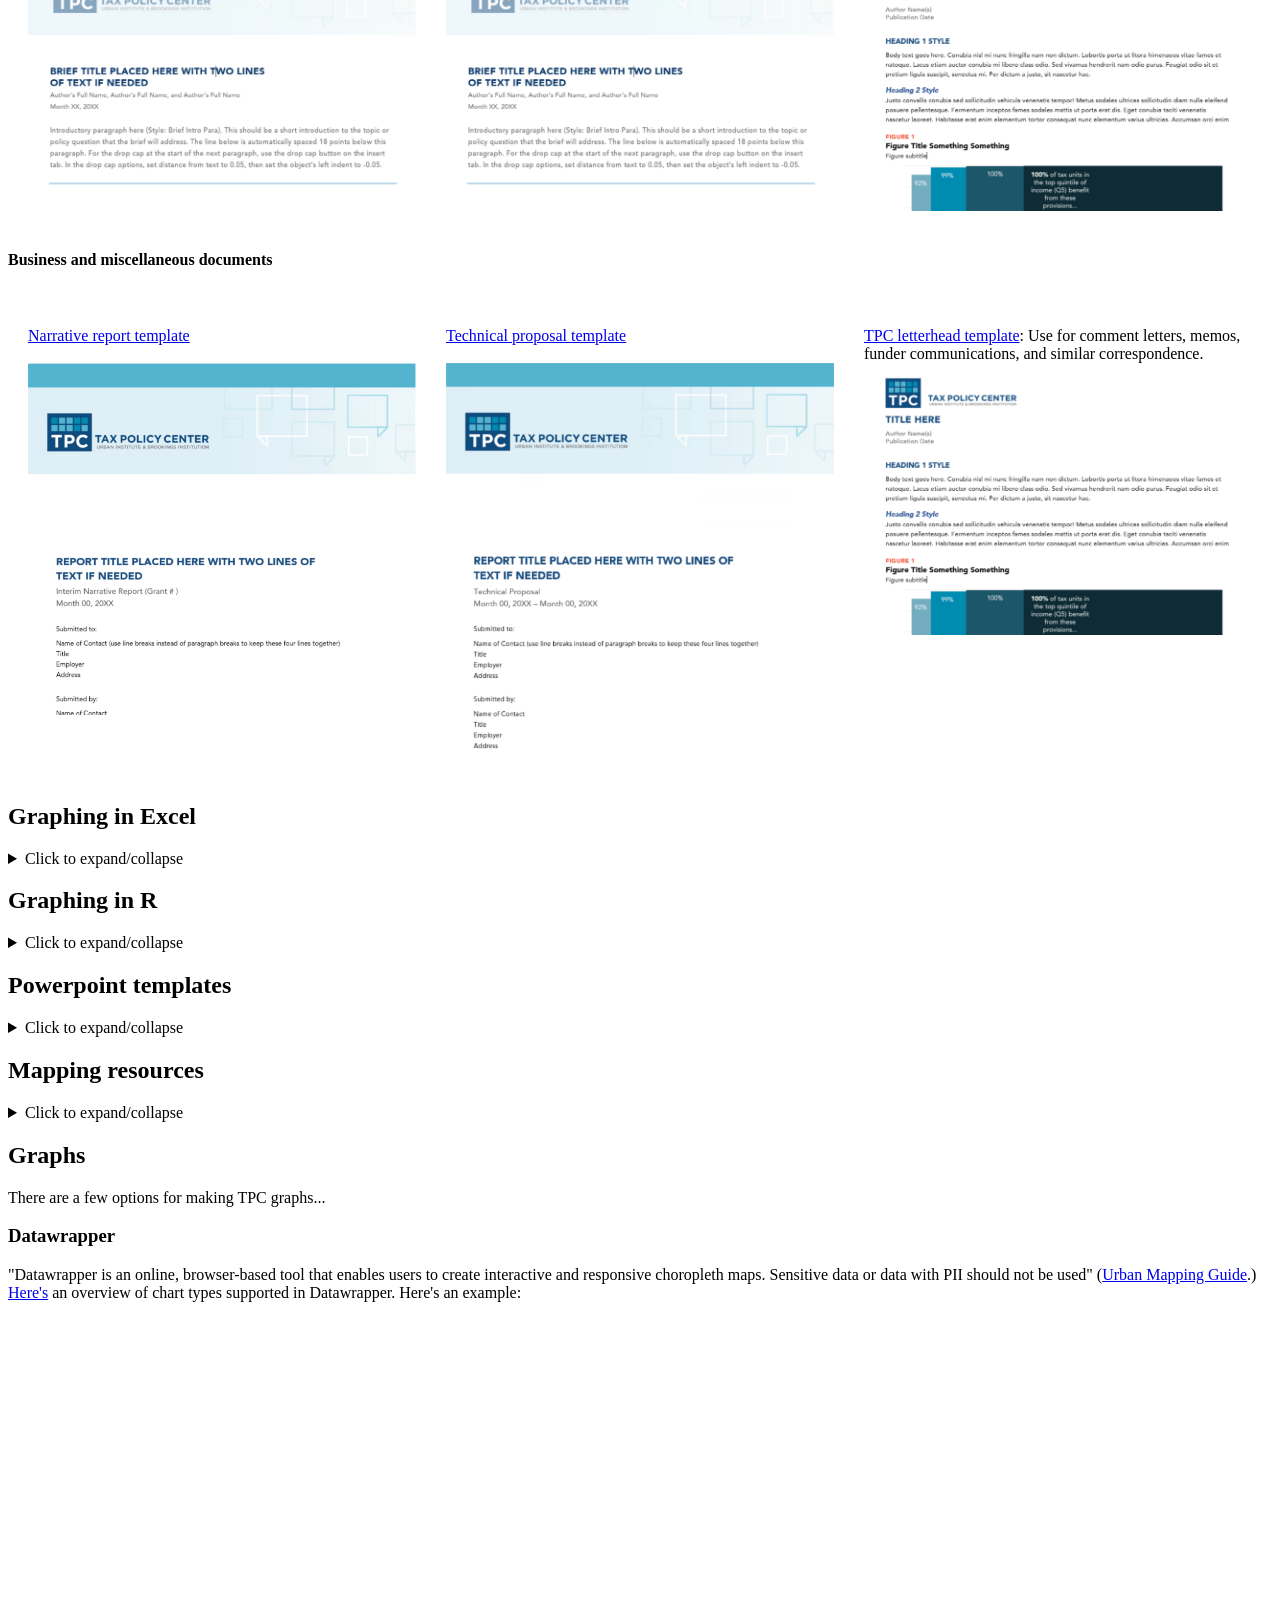
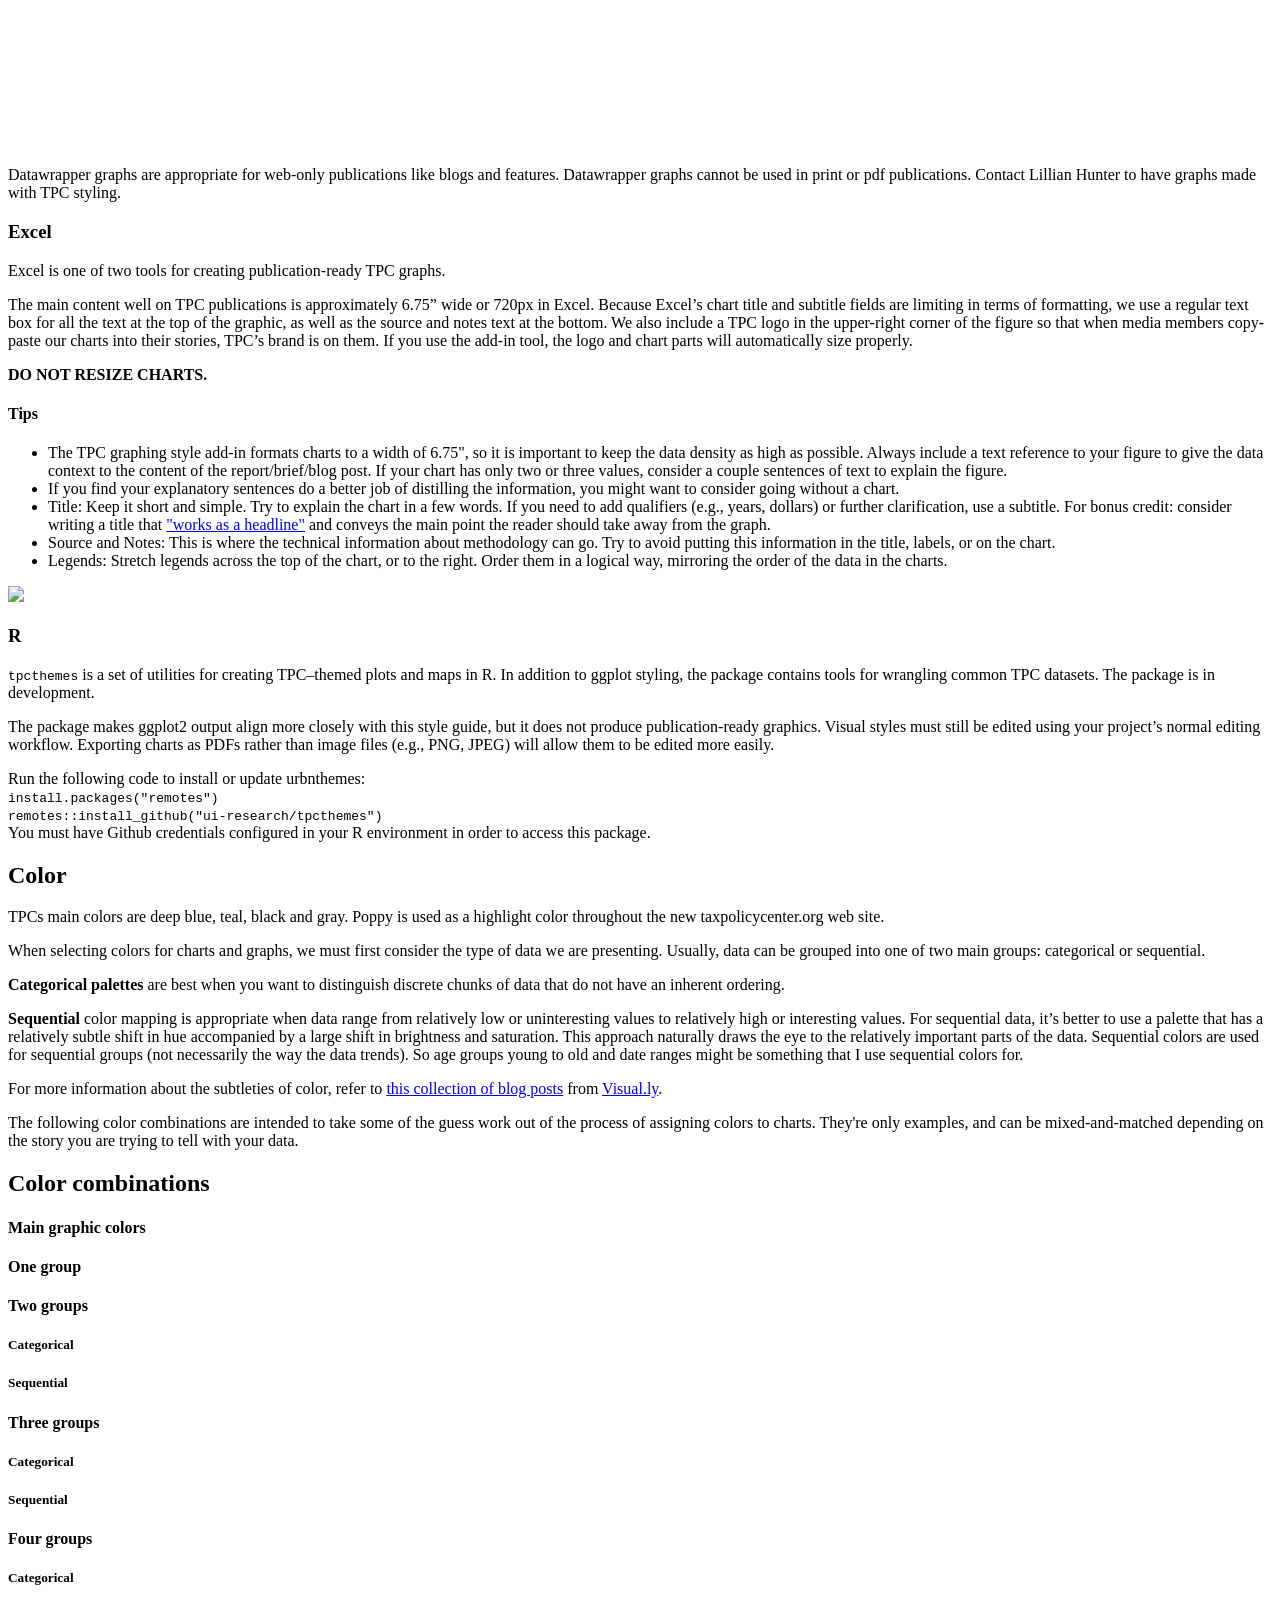
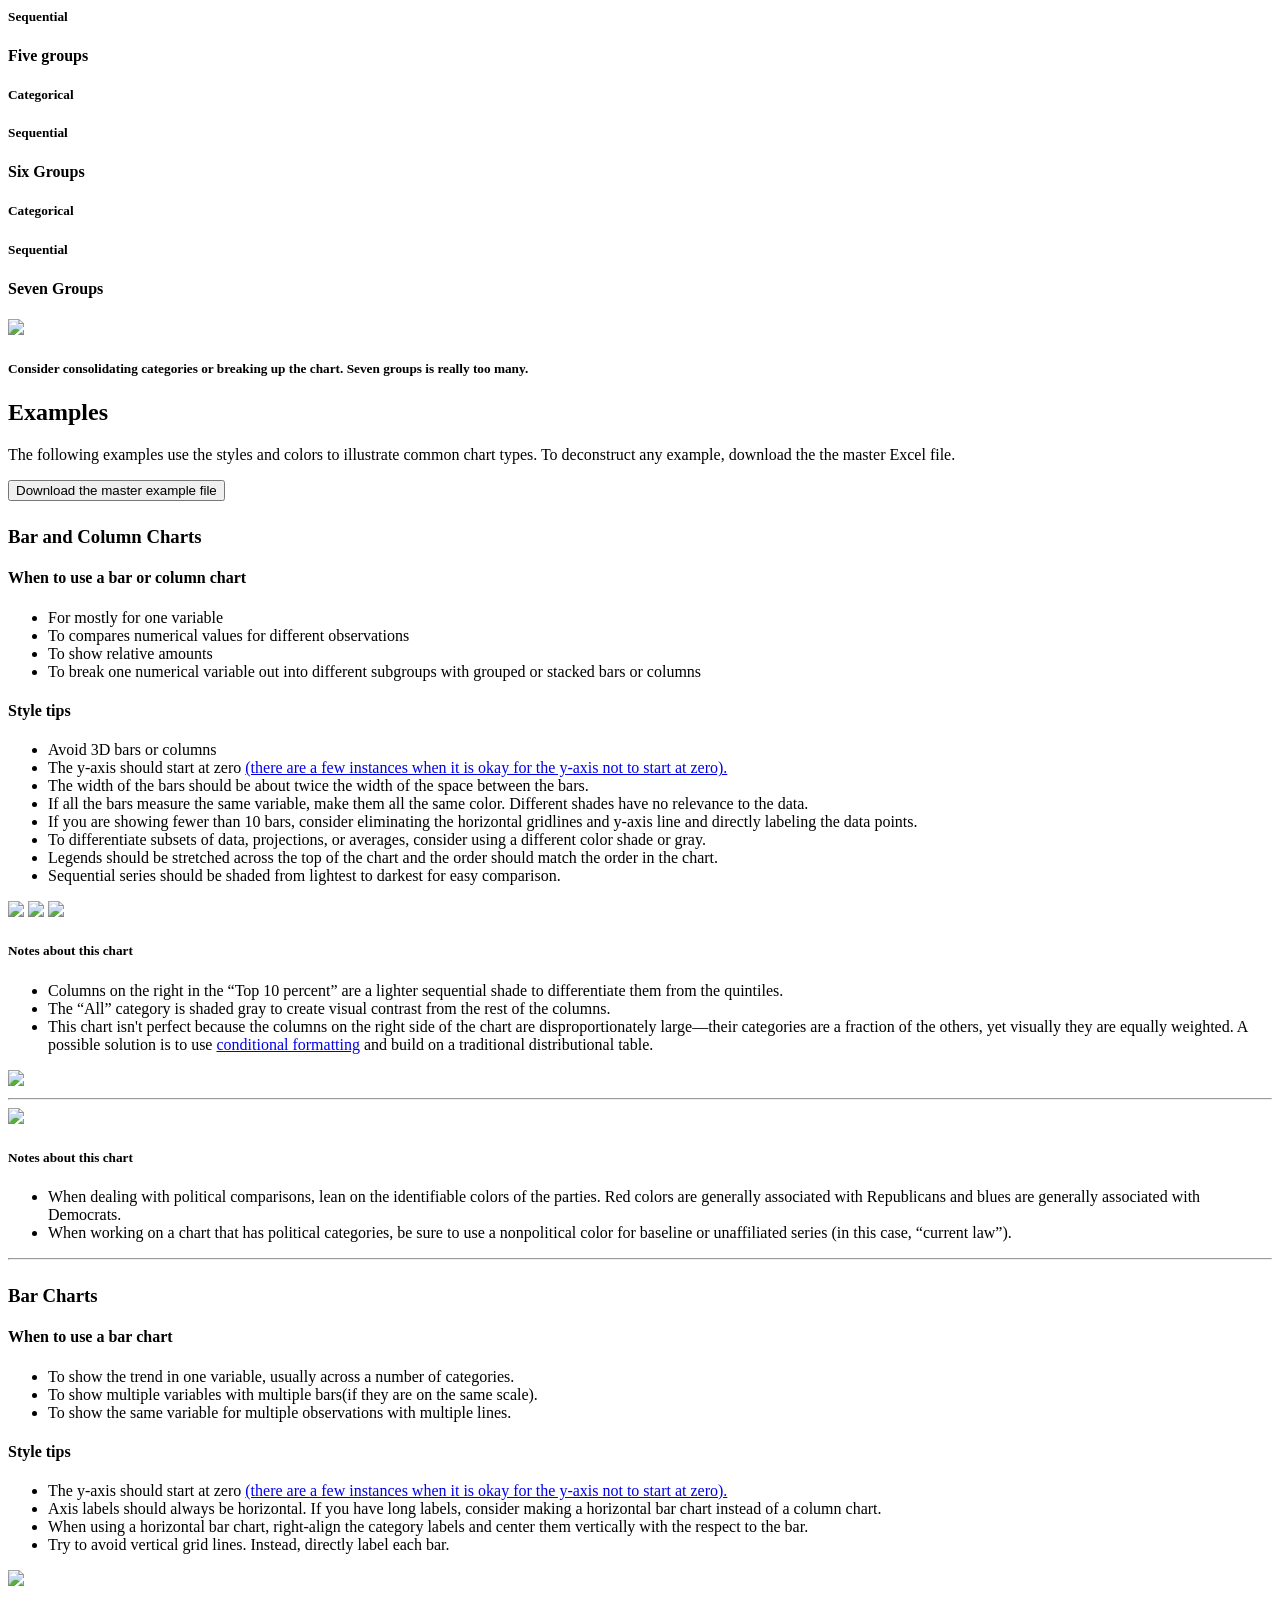
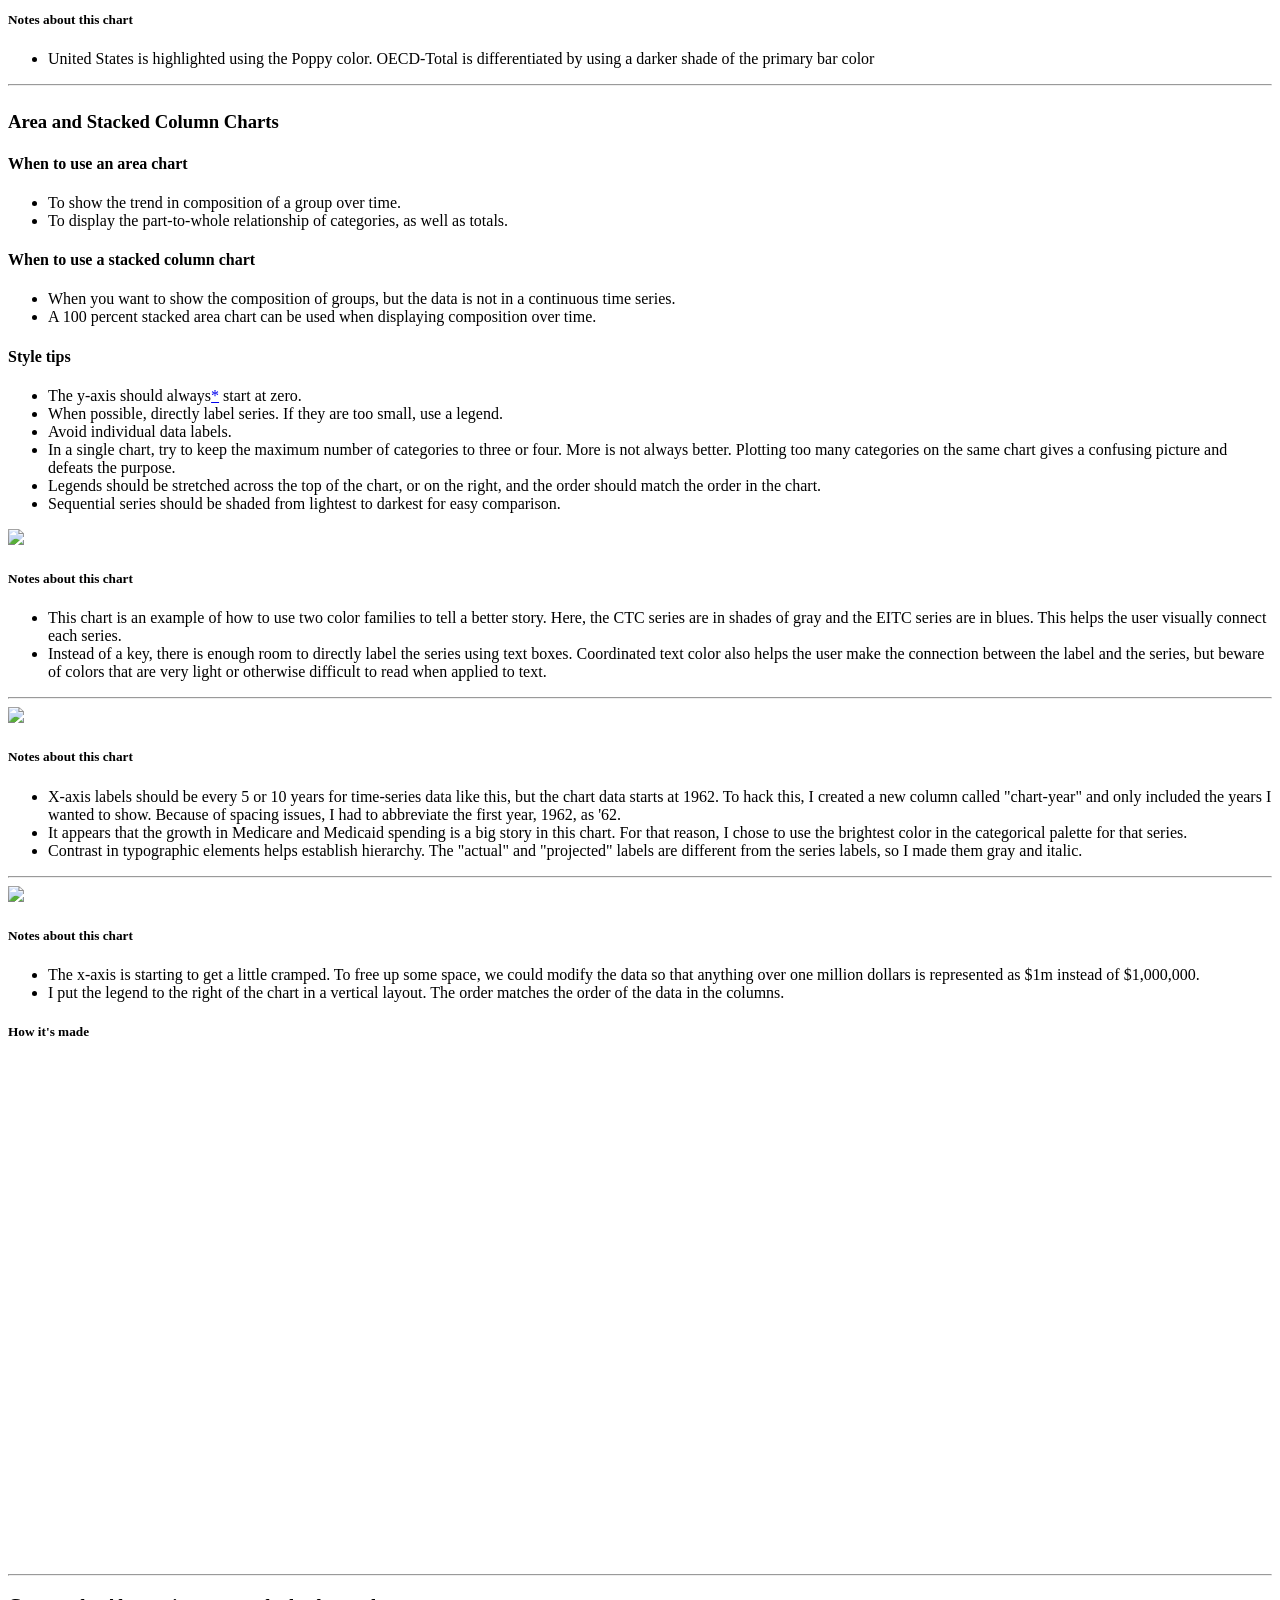
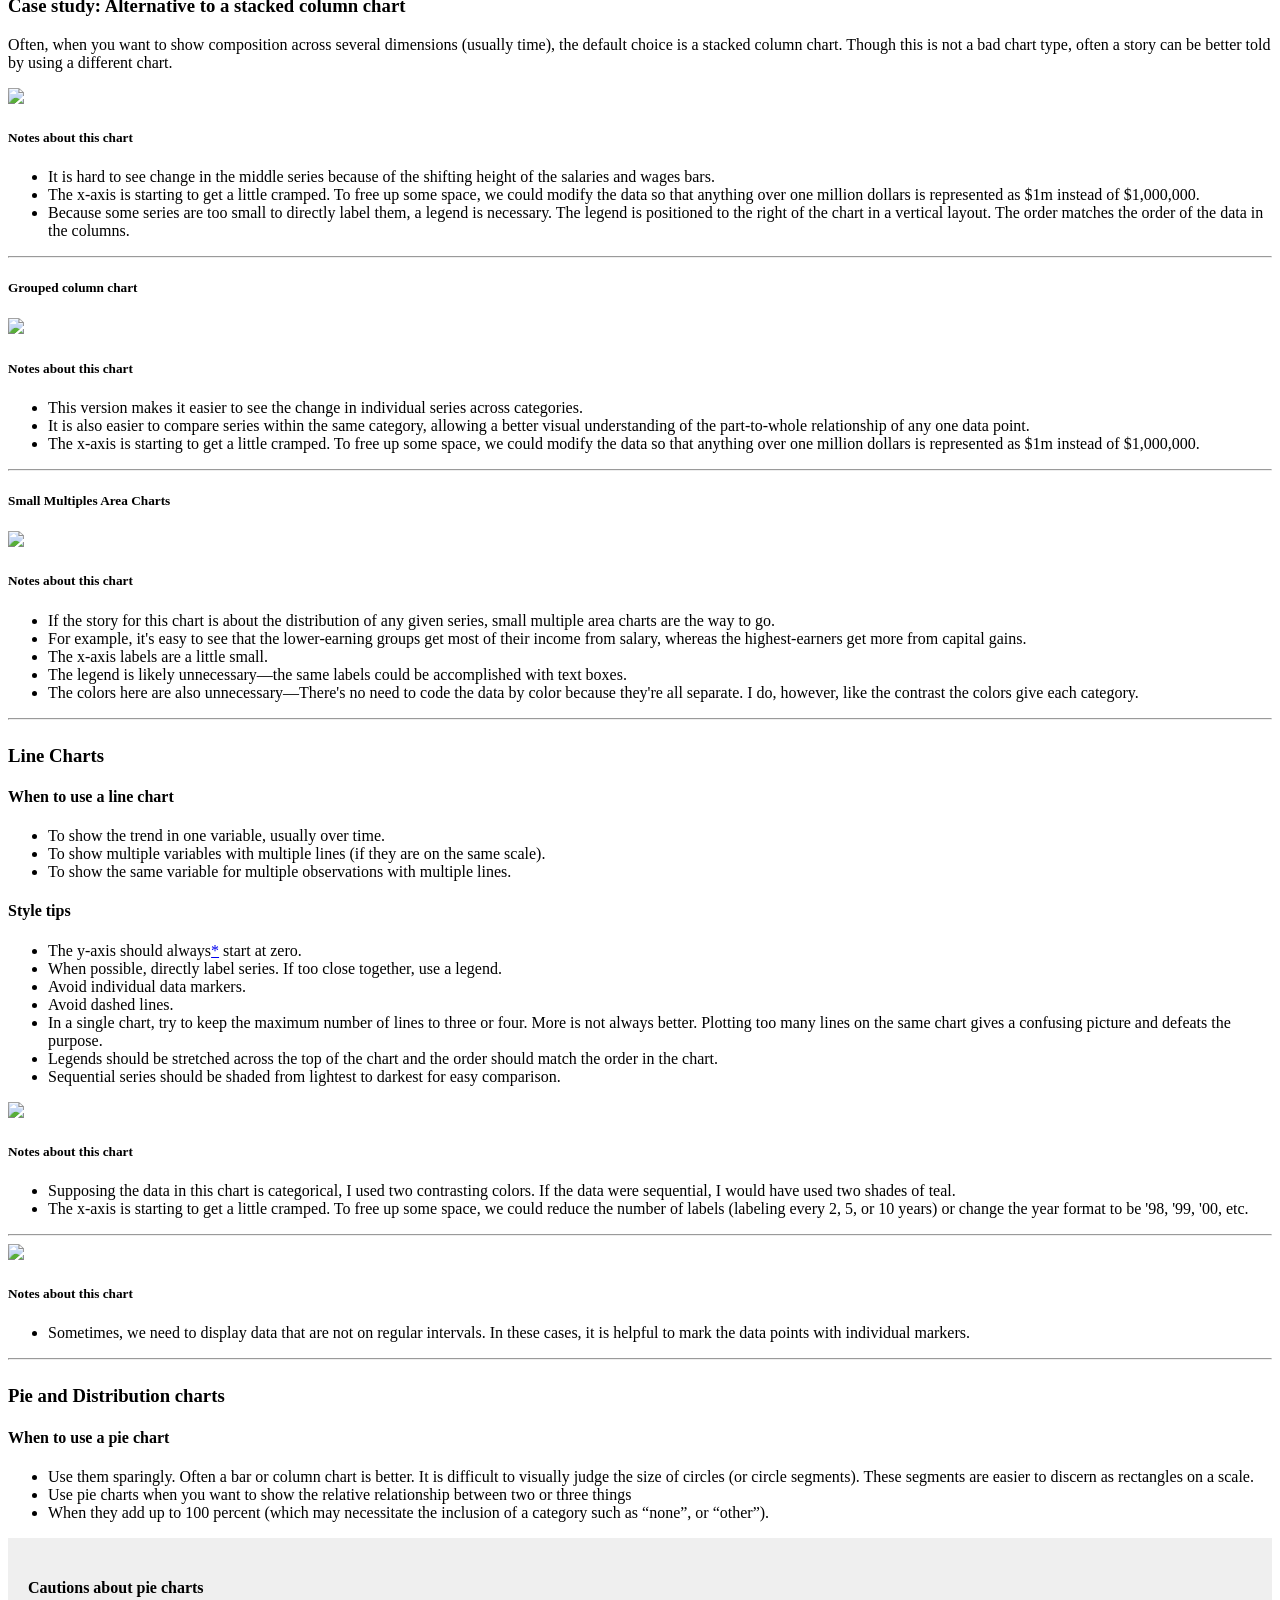
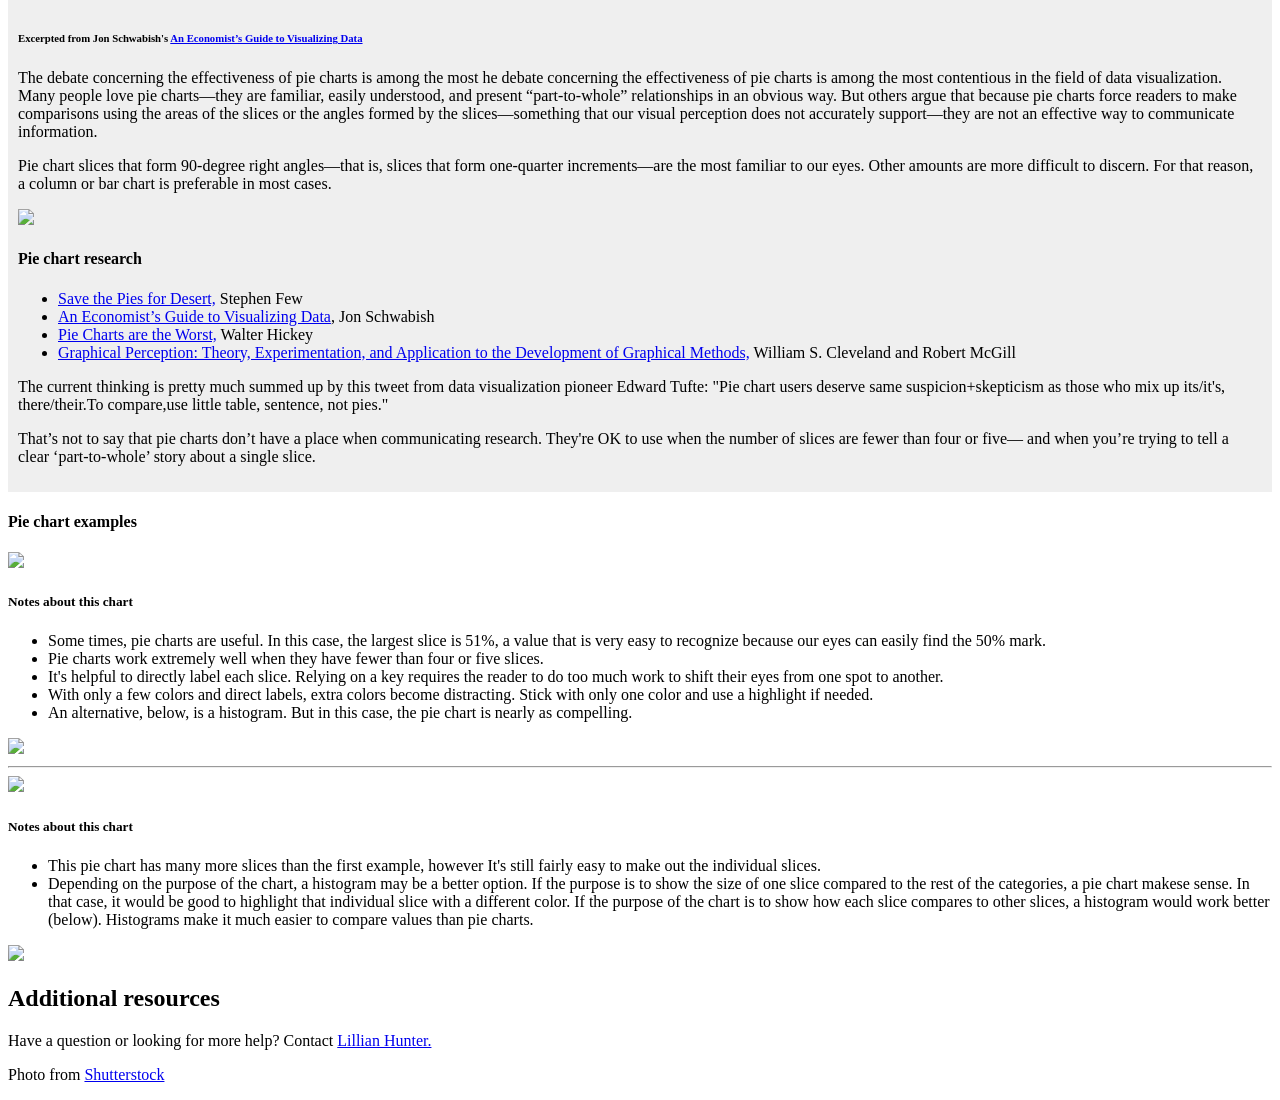
==== commit 45444756: "Light reorganization of templates" ====
--- a/public.html
+++ b/public.html
@@ -73,21 +73,44 @@
                 <ul class="nav navbar-nav">
                     <!-- Hidden li included to remove active class from about link when scrolled up past about section -->
                     <li class="hidden">
-                        <a target="_blank" href="#page-top"></a>
+                      <a target="_blank" href="#page-top"></a>
                     </li>
                     <li>
-                     <a class="page-scroll" href="#templates">Templates</a></li>
+                      <a class="page-scroll" href="#typography">
+                        Typography
+                      </a>
+                    </li>
                     <li>
-                        <a class="page-scroll" href="#typography">Typography</a>
-                    </li>
+                      <a class="page-scroll" href="#templates">
+                        Templates
+                      </a>
+                    </li>
+                    <!-- Typography with dropdown -->
+                    <li class="dropdown">
+                        <a href="#" class="dropdown-toggle page-scroll" data-toggle="dropdown" role="button" aria-haspopup="true" aria-expanded="false">
+                            Graphs <span class="caret"></span>
+                        </a>
+                        <ul class="dropdown-menu">
+                            <li><a href="#graphs-datawrapper">Datawrapper</a></li>
+                            <li><a href="#graphs-excel">Excel</a></li>
+                            <li><a href="#graphs-r">R</a></li>
+                        </ul>
+                    </li>
+  <!--                  <li>
+                      <a class="page-scroll" href="#graphs">
+                        Graphs
+                      </a>
+                    </li> 
+                    -->
                     <li>
-                        <a class="page-scroll" href="#graphs">Graphs</a>
+                      <a class="page-scroll" href="#color">
+                        Color
+                      </a>
                     </li>
                     <li>
-                        <a class="page-scroll" href="#color">Color</a>
-                    </li>
-                    <li>
-                        <a class="page-scroll" href="#examples">Examples</a>
+                      <a class="page-scroll" href="#examples">
+                        Examples
+                      </a>
                     </li>
                 </ul>
             </div>
@@ -115,7 +138,277 @@
             </div>
         </div>
     </header>
-
+    
+    <section id="start-here" class="container content-section text-center">
+        <div class="col-lg-10 col-lg-offset-1">
+          <h1 style="color:#f0573e">STOP!</h1>
+          <p>Before doing anything, you <b>must</b> download TPC's font to your computer.</p>
+          <p><b>Step 1</b>: Download <a href="https://urbanorg.box.com/s/cj2gk9oqod0eq62f594tw7m7ycxjdst7">this file</a></p>
+          <p></p>
+          <img src="img/step2_install_fonts.png" width="50%" />
+          <p><b>Step 2</b>: Open the file from your downloads folder</p>
+          <p></p>
+          <img src="img/step3_install_fonts.png" width="50%" />
+          <p><b>Step 3</b>: Click "Install"</p>
+          <p>All done! If you have any questions about installing fonts, contact Lillian Hunter</p>
+        </div>
+    </section>
+<!-- Typography Section -->
+    <section id="typography" class="container content-section text-center">
+        <div class="row">
+            <div class="col-lg-10 col-lg-offset-1">
+                <h1>Typography</h1>
+                <p>taxpolicycenter.org uses the fonts <em>Avenir LT Pro</em> and <em>Calvert</em>. When possible, those fonts should also be used to create charts. If the "Avenir TPC" font family is not installed on your computer, please <b><a href="https://urbanorg.box.com/s/cj2gk9oqod0eq62f594tw7m7ycxjdst7">download the font</a></b>. Good chart typography creates a hierarchy among elements and guides the reader through the visual. </p>
+
+                <table class="type-table" border="0" cellspacing="10px" cellpadding="10px" align="left">
+                    <tbody>
+                        <tr style="text-transform:Uppercase; font-weight:bold; border-bottom:1px solid #000;">
+                            <td valign="bottom"> </td>
+                            <td valign="bottom">
+                                <p>Typeface (Alternative)</p>
+                            </td>
+                            <td valign="bottom">
+                                <p>Web Size</p>
+                            </td>
+                            <td valign="bottom">
+                                <p>Print Size</p>
+                            </td>
+                            <td valign="bottom">
+                                <p>Case</p>
+                            </td>
+                            <td valign="bottom">
+                                <p>Color</p>
+                            </td>
+                            <td valign="bottom">
+                                <p>Notes</p>
+                            </td>
+                        </tr>
+
+                        <tr>
+                            <td valign="top">
+                                <p style="font-size:11px; color:#DD0806; text-transform:uppercase"><b>Figure number</b></p>
+                            </td>
+                            <td valign="top">
+                                <p><b>Avenir TPC (bold)</b></p>
+                            </td>
+                            <td valign="top">
+                                <p>11</p>
+                            </td>
+                            <td valign="top">
+                                <p>8</p>
+                            </td>
+                            <td valign="top">
+                                <p>ALL CAPS</p>
+                            </td>
+                            <td valign="top">
+                                <p>#DD0806 or rgb(221, 8, 6)</p>
+                            </td>
+                            <td valign="top"> 
+                                <p><b>NOT</b> included in graphs made for web. If adding graphs to a print/pdf publication, follow template instructions.</p>
+                            </td>
+                        </tr>
+
+                        <tr>
+                            <td valign="top">
+                                <p style="font-size:20px;"><b>Title</b></p>
+                            </td>
+                            <td valign="top">
+                                <p><b>Avenir TPC (bold)</b></p>
+                            </td>
+                            <td valign="top">
+                                <p>20</p>
+                            </td>
+                            <td valign="top">
+                                <p>12</p>
+                            </td>
+                            <td valign="top">
+                                <p>Title Case</p>
+                            </td>
+                            <td valign="top">
+                                <p>#000000 or rgb(0,0,0)</p>
+                            </td>
+                            <td valign="top">
+                                <p>The main point of the chart. Try to keep shorter than two lines and avoid qualifiers.</p>
+                                <p>Only included in graphs made for web. If adding graphs to a print/pdf publication, follow template instructions.</p>
+                            </td>
+                        </tr>
+
+                        <tr>
+                            <td valign="top">
+                                <p style="font-size:16px;">Subtitle</p>
+                            </td>
+                            <td valign="top">
+                                <p>Avenir TPC</p>
+                            </td>
+                            <td valign="top">
+                                <p>16</p>
+                            </td>
+                            <td valign="top">
+                                <p>9.5</p>
+                            </td>
+                            <td valign="top">
+                                <p>Sentence case</p>
+                            </td>
+                            <td valign="top">
+                                <p>#000000 or rgb(0,0,0)</p>
+                            </td>
+                            <td valign="top">
+                                <p>Use this to add qualifiers or further clarification to the title.</p>
+                                <p>Only included in graphs made for web. If adding graphs to a print/pdf publication, follow template instructions.</p>
+                            </td>
+                        </tr>
+
+                        <tr>
+                            <td valign="top">
+                                <p style="font-size:12px;"><em>X and Y axis titles</em>
+                                </p>
+                            </td>
+                            <td valign="top">
+                                <p>Avenir TPC (Italic)</p>
+                            </td>
+                            <td valign="top">
+                                <p>12</p>
+                            </td>
+                            <td valign="top">
+                                <p>8.5</p>
+                            </td>
+                            <td valign="top">
+                                <p>Sentence case</p>
+                            </td>
+                            <td valign="top">
+                                <p>#000000 or rgb(0,0,0)</p>
+                            </td>
+                            <td valign="top">
+                                <p>Always horizontal, above the top axis label Include units or multipliers in parenthesis (millions), ($2014)</p>
+                            </td>
+                        </tr>
+
+                        <tr>
+                            <td valign="top">
+                                <p style="font-size:12px;">X and Y axis labels</p>
+                            </td>
+                            <td valign="top">
+                                <p>Avenir TPC</p>
+                            </td>
+                            <td valign="top">
+                                <p>12</p>
+                            </td>
+                            <td valign="top">
+                                <p>8.5</p>
+                            </td>
+                            <td valign="top">
+                                <p>Sentence case</p>
+                            </td>
+                            <td valign="top">
+                                <p>#000000 or rgb(0,0,0)</p>
+                            </td>
+                            <td valign="top">
+                                <p>Always horizontal, avoid units or multipliers. Those should be added to the axis title in parenthesis</p>
+                            </td>
+                        </tr>
+
+                        <tr>
+                            <td valign="top">
+                                <p style="font-size:12px;">Key labels</p>
+                            </td>
+                            <td valign="top">
+                                <p>Avenir TPC</p>
+                            </td>
+                            <td valign="top">
+                                <p>12</p>
+                            </td>
+                            <td valign="top">
+                                <p>9.5</p>
+                            </td>
+                            <td valign="top">
+                                <p>Sentence case</p>
+                            </td>
+                            <td valign="top">
+                                <p>#000000 or rgb(0,0,0)</p>
+                            </td>
+                            <td valign="top">
+                                <p>Always horizontal. Avoid redundant key labels if possible.</p>
+                            </td>
+                        </tr>
+
+                        <tr>
+                            <td valign="top">
+                                <p style="font-size:12px;"><b>Direct labels</b>
+                                </p>
+                            </td>
+                            <td valign="top">
+                                <p>Avenir TPC</p>
+                            </td>
+                            <td valign="top">
+                                <p>12</p>
+                            </td>
+                            <td valign="top">
+                                <p>9.5</p>
+                            </td>
+                            <td valign="top">
+                                <p>Sentence case</p>
+                            </td>
+                            <td valign="top">
+                                <p>#000000 or rgb(0,0,0)</p>
+                            </td>
+                            <td valign="top">
+                                <p>Use for line or column charts with three or fewer series.</p>
+                            </td>
+                        </tr>
+
+                        <tr>
+                            <td valign="top">
+                                <p style="font-size:11px;">Data-point label</p>
+                            </td>
+                            <td valign="top">
+                                <p>Avenir TPC</p>
+                            </td>
+                            <td valign="top">
+                                <p>11</p>
+                            </td>
+                            <td valign="top">
+                                <p>8.5</p>
+                            </td>
+                            <td valign="top">
+                                <p>Sentence case</p>
+                            </td>
+                            <td valign="top">
+                                <p>#000000 or rgb(0,0,0)</p>
+                            </td>
+                            <td valign="top">
+                                <p>Always horizontal. No units or multipliers. Only directly label columns if there are fewer than 10 total columns in the chart.</p>
+                            </td>
+                        </tr>
+
+                        <tr>
+                            <td valign="top">
+                                <p style="font-size:11px;">Source and Notes</p>
+                            </td>
+                            <td valign="top">
+                                <p>Avenir TPC</p>
+                            </td>
+                            <td valign="top">
+                                <p>11</p>
+                            </td>
+                            <td valign="top">
+                                <p>8</p>
+                            </td>
+                            <td valign="top">
+                                <p>Sentence case</p>
+                            </td>
+                            <td valign="top">
+                                <p>#000000 or rgb(0,0,0)</p>
+                            </td>
+                            <td valign="top">
+                                <p>Bold “<b>Source:</b>” and “<b>Notes:</b>” as well as any statistical significance indicators.</p>
+                            </td>
+                        </tr>
+
+                    </tbody>
+                </table>
+            </div>
+
+    </section>
 
     <!-- Templates Section -->
     <section id="templates" class="container content-section text-center">
@@ -124,350 +417,187 @@
                  <div class="row doublespacer">
                      <h1>Templates</h1>
                     <div class="col-lg-8 col-lg-offset-2">
-                        <p> The links below will always feature the most recent TPC templates. Please use them whenever you start a new project.
-                        <p>Also remember that if TPC is posting a publication, you need to fill out an  <a href="https://explorer.urban.org/page/4173?SearchId=0&R=">R&R </a>.
-                        <p> Note: TPC's templates have recently been updated.</p>
+                        <p>Have you submitted a <a href="https://airtable.com/appK6gouxwy0bCGsa/shrGYxMcQkzxryb3w">communications department intake form</a> for your project yet?</p>
+                        <p>The links below will always feature the most recent TPC templates. Please use them whenever you start a new project. Follow Urban's <a href="https://urbanorg.app.box.com/s/yd6p7g8wnhy06sctgrggg055wv7b06pa">guide to the publication process!</a>
+                        <p>Also remember that if TPC is posting a publication, you need to fill out an  <a href="https://explorer.urban.org/page/4173?SearchId=0&R=">R&R</a>. The R&R requires a short overview (or abstract) of your publication (See <a href="https://urbanorg.app.box.com/s/azunbhlmml61gad1cbdg29d8cuh8p7un">Urban's guide to writing abstracts/overviews</a>.)
+                        </p>
+                        <p>Note: TPC's templates have recently been updated.</p>
                     </div>
 
                 </div>
              </div>
-
-            <div class="row">
-                <div class="col-sm-4 portfolio-item">
-
-
-                        <img src="img/templateTiles-01.png" class="img-responsive" alt="" />
-                    <div class="caption">
-                            <div class="caption-content">
-                              <a href="templates/tpc-presentation-full.pptx">PowerPoint template (NEW 16x9 format)</a> <br>
-                                <a href="templates/Blank_TPC_Powerpoint_Template_Slides_Light.potx">PowerPoint template (4:3 light background)</a> <br>
-                                  <a href="templates/Blank_TPC_Powerpoint_Template_Slides_Dark.potx">PowerPoint template (4:3 dark background)</a><br>
-                                   <a href="templates/EditableMapforTPC.pptx">PowerPoint template (USA Map Template)</a><br>
-                                                           </div>
-                        </div>
-
-                </div>
-                <div class="col-sm-4 portfolio-item">
-
-
-                        <img src="img/templateTiles-02.png" class="img-responsive" alt="" />
-                    <div class="caption">
-                            <div class="caption-content">
-                                <a href="templates/Chart_guide.xlsx">Chart guide</a><br>
-                                <a href="templates/TPCGraphingStyle.xlam">TPC graph styles add-in</a><br>
-                                <a href="dataviz/TPC-add-in-directions.pdf">Directions to download TPC graph styles add-in</a><br>
-                                 <a href="templates/Table_Specs.pdf">Table specifications</a><br>
-                                 <a href="templates/USA_Map.ai">Map of the United States (Adobe Illustrator)</a>
-                                 <a href="templates/tile-maps_template_TPC.xlsx">Map of the United States (Microsoft Excel)</a>
-
-                            </div>
-                        </div>
-
-                </div>
-                <div class="col-sm-4 portfolio-item">
-
-
-                        <img src="img/templateTiles-03.png" class="img-responsive" alt="" />
-                    <div class="caption">
-                            <div class="caption-content">
-                                <p><a href="templates/TPC_Short_Research_Report_Template.dotx">Short research report template (>10 pages)</a><br>
-                                  <a href="templates/TPC_Long_Research_Report_Template.dotx">Long research report template (>25 pages)</a><br>
-                                  <a href="templates/TPC_Brief_1-Column_Template.dotx">One column brief template (10 pages or fewer)</a><br>
-                                  <a href="templates/TPC_Narrative_Report_Template.dotx">Narrative report tempalte</a><br>
-                                  <a href="templates/TPC_Proposal_Template.dotx"> Technical proposal template</a><br>
-                                  <a href="templates/TPC_letterhead.docx"> TPC letterhead template</a><br>
-
-                                </p>
-                                                        </div>
-                        </div>
-
-                </div>
-              </div>
+             
+             <h2>Word templates</h2>
+             <details open>
+                <summary style="list-style: revert; display: list-item;">
+                  Click to expand/collapse
+                </summary>
+                
+                <p></p>
+                <h4>Research reports and papers</h4>
+                <table class="type-table" border="0" cellspacing="10px" cellpadding="10px" align="left">
+                  <tbody>
+                    <tr>
+                      <td valign="bottom"> 
+                        <p><a href="templates/TPC_Long_Research_Report_Template.dotx">Standard Report:</a> Use for reports up to 60 pages long. Includes a table of contents, executive summary, appendixes, and an optional custom cover image.</br>
+                          <img src="img/prev_longreport.png" width="25%" />
+                        </p>
+                      </td>
+                      <td valign="bottom"> 
+                        <p><a href="https://urbanorg.app.box.com/s/954fqlx6puyj8c2n01il0qvgo8yxaz0c">Working Paper:</a> Use for preliminary findings and papers submitted to journals. Working papers do not receive standard copyediting support.<br>
+                          <img src="img/prev_workingpaper.png" width="25%" />
+                        </p>
+                      </td>
+                      <td valign = "bottom">
+                        <p>Chartbook TK</p>
+                      </td>
+                    </tr>
+                  </tbody>
+                </table>
+                <br>
+                <h4>Shorter publications</h4>
+                <table class="type-table" border="0" cellspacing="10px" cellpadding="10px" align="left">
+                  <tbody>
+                    <tr>
+                      <td valign="top" style="width: 33.33%;"> 
+                        <p><a href="templates/TPC_Brief_1-Column_Template.dotx">Standard Brief (~10–20 pages):</a> Use to summarize research findings and highlight policy recommendations. Does not support a table of contents or appendixes. <br><br>
+                          <img src="img/prev_brief.png" width="100%" />
+                        </p>
+                      </td>
+                      <td valign="top" style="width: 33.33%;"> 
+                        <p><a href="">2-page fact sheet template:</a> Use only as a companion product to summarize findings from a report or brief. Does not support citations.<br><br>
+                          <img src="img/prev_brief.png" width="100%" />
+                        </p>
+                      </td>
+                      <td valign="top" style="width: 33.33%;"> 
+                        <p><a href="">Longer fact sheet template:</a> Use for short, informal, and less technical products. Similar to the two-page fact sheet template but supports notes and citations and can be a standalone product. <em>Any fact sheet longer than two pages must use this template.</em> <br>
+                          <img src="img/prev_factsheet.png" width="100%" />
+                        </p>
+                      </td>
+                    </tr>
+                  </tbody>
+                </table>
+                
+                <br>
+                <h4>Business and miscellaneous documents</h4>
+                <table class="type-table" border="0" cellspacing="10px" cellpadding="10px" align="left">
+                  <tbody>
+                    <tr>
+                      <td valign="top" style="width: 33.33%;"> 
+                        <p><a href="templates/TPC_Narrative_Report_Template.dotx">Narrative report template</a><br><br>
+                          <img src="img/prev_narrative.png" width="100%" />
+                        </p>
+                      </td>
+                      <td valign="top" style="width: 33.33%;"> 
+                        <p><a href="templates/TPC_Proposal_Template.dotx">Technical proposal template</a><br><br>
+                          <img src="img/prev_technical.png" width="100%" />
+                        </p>
+                      </td>
+                      <td valign="top" style="width: 33.33%;"> 
+                        <p><a href="templates/TPC_letterhead.docx">TPC letterhead template</a>: Use for comment letters, memos, funder communications, and similar correspondence. <br>
+                          <img src="img/prev_factsheet.png" width="100%" />
+                        </p>
+                      </td>
+                    </tr>
+                  </tbody>
+                </table>
+             </details>
+             
+             <h2>Graphing in Excel</h2>
+             <details>
+               <summary style="list-style: revert; display: list-item;">
+                  Click to expand/collapse
+                </summary>
+                  <ul style="text-align: center;">
+                    <a href="templates/Chart_guide.xlsx">Chart guide</a><br>
+                    <a href="templates/TPCGraphingStyle.xlam">TPC graph styles add-in</a><br>
+                    <a href="dataviz/TPC-add-in-directions.pdf">Directions to download TPC graph styles add-in</a><br>
+                  </ul>
+                </details>
+             
+             <h2>Graphing in R</h2>
+             <details>
+                <summary style="list-style: revert; display: list-item;">
+                  Click to expand/collapse
+                </summary>
+                <p><a href="https://github.com/UI-Research/tpcthemes">An R package</a> that applies TPC styles to ggplot2 graphs is in development. </p>
+              </details>
+             
+             <h2>Powerpoint templates</h2>
+             <details>
+                <summary style="list-style: revert; display: list-item;">
+                  Click to expand/collapse
+                </summary>
+                  <ul style="text-align: center;">
+                    <a href="templates/tpc-presentation-full.pptx">PowerPoint template (NEW 16x9 format)</a> <br>
+                    <a href="templates/Blank_TPC_Powerpoint_Template_Slides_Light.potx">PowerPoint template (4:3 light background)</a> <br>
+                    <a href="templates/Blank_TPC_Powerpoint_Template_Slides_Dark.potx">PowerPoint template (4:3 dark background)</a><br>
+                  </ul>
+              </details>
+              
+              <h2>Mapping resources</h2>
+              <details>
+                <summary style="list-style: revert; display: list-item;">
+                  Click to expand/collapse
+                </summary>
+                  <p>The resources below are useful for one-off maps. See <a href="https://ui-research.github.io/code-library/mapping/mapping.html">Urban's mapping guide</a> for more detailed guidance.</p>
+                  <ul>
+                    <li><a href="templates/tile-maps_template_TPC.xlsx">Tile Grid Maps of the United States (Microsoft Excel)</a></li>
+                    <li><a href="templates/EditableMapforTPC.pptx">PowerPoint template (USA Map Template)</a><br></li>
+                    <li><a href="templates/USA_Map.ai">Map of the United States (Adobe Illustrator)</a></li>
+                  </ul>
+              </details>
               </section>
-
-    <!-- Typography Section -->
-    <section id="typography" class="container content-section text-center">
-        <div class="row">
-            <div class="col-lg-10 col-lg-offset-1">
-                <h1>Typography</h1>
-                <p>taxpolicycenter.org uses the fonts <em>Avenir LT Pro</em> and <em>Calvert</em>. When possible, those fonts should also be used to create charts. If the Avenir LT Pro font family is not installed on your computer, please <b><a href="">download the font</a></b>. If Calvert is not installed, Rockwell is a good replacement (Calvert should be used sparingly in charts as it is on the site). Good chart typography creates a hierarchy among elements and guides the reader through the visual. </p>
-
-                <table class="type-table" border="0" cellspacing="10px" cellpadding="10px" align="left">
-                    <tbody>
-                        <tr style="text-transform:Uppercase; font-weight:bold; border-bottom:1px solid #000;">
-                            <td valign="bottom"> </td>
-                            <td valign="bottom">
-                                <p>Typeface (Alternative)</p>
-                            </td>
-                            <td valign="bottom">
-                                <p>Web Size</p>
-                            </td>
-                            <td valign="bottom">
-                                <p>Print Size</p>
-                            </td>
-                            <td valign="bottom">
-                                <p>Case</p>
-                            </td>
-                            <td valign="bottom">
-                                <p>Color</p>
-                            </td>
-                            <td valign="bottom">
-                                <p>Notes</p>
-                            </td>
-                        </tr>
-
-                        <tr>
-                            <td valign="top">
-                                <p style="font-size:11px; color:#DD0806; text-transform:uppercase">Figure number</p>
-                            </td>
-                            <td valign="top">
-                                <p><b>Avenir TPC (bold)</b></p>
-                            </td>
-                            <td valign="top">
-                                <p>11</p>
-                            </td>
-                            <td valign="top">
-                                <p>8</p>
-                            </td>
-                            <td valign="top">
-                                <p>ALL CAPS</p>
-                            </td>
-                            <td valign="top">
-                                <p>#DD0806 or rgb(221, 8, 6)</p>
-                            </td>
-                            <td valign="top"> 
-                                <p><b>NOT</b> included in graphs made for web. If adding graphs to a print/pdf publication, follow template instructions.</p>
-                            </td>
-                        </tr>
-
-                        <tr>
-                            <td valign="top">
-                                <p style="font-size:20x;"><b>Title</b></p>
-                            </td>
-                            <td valign="top">
-                                <p>Avenir LT Pro TPC</p>
-                            </td>
-                            <td valign="top">
-                                <p>20</p>
-                            </td>
-                            <td valign="top">
-                                <p>12</p>
-                            </td>
-                            <td valign="top">
-                                <p>Title Case</p>
-                            </td>
-                            <td valign="top">
-                                <p>#000000 or rgb(0,0,0)</p>
-                            </td>
-                            <td valign="top">
-                                <p>The main point of the chart. Try to keep shorter than two lines and avoid qualifiers.</p>
-                                <p>Only included in graphs made for web. If adding graphs to a print/pdf publication, follow template instructions.</p>
-                            </td>
-                        </tr>
-
-                        <tr>
-                            <td valign="top">
-                                <p style="font-size:16px;">Subtitle</p>
-                            </td>
-                            <td valign="top">
-                                <p>Avenir TPC</p>
-                            </td>
-                            <td valign="top">
-                                <p>16</p>
-                            </td>
-                            <td valign="top">
-                                <p>9.5</p>
-                            </td>
-                            <td valign="top">
-                                <p>Sentence case</p>
-                            </td>
-                            <td valign="top">
-                                <p>#000000 or rgb(0,0,0)</p>
-                            </td>
-                            <td valign="top">
-                                <p>Use this to add qualifiers or further clarification to the title.</p>
-                                <p>Only included in graphs made for web. If adding graphs to a print/pdf publication, follow template instructions.</p>
-                            </td>
-                        </tr>
-
-                        <tr>
-                            <td valign="top">
-                                <p style="font-size:12px;"><em>X and Y axis titles</em>
-                                </p>
-                            </td>
-                            <td valign="top">
-                                <p>Avenir TPC (Italic)</p>
-                            </td>
-                            <td valign="top">
-                                <p>12</p>
-                            </td>
-                            <td valign="top">
-                                <p>8.5</p>
-                            </td>
-                            <td valign="top">
-                                <p>Sentence case</p>
-                            </td>
-                            <td valign="top">
-                                <p>#000000 or rgb(0,0,0)</p>
-                            </td>
-                            <td valign="top">
-                                <p>Always horizontal, above the top axis label Include units or multipliers in parenthesis (millions), ($2014)</p>
-                            </td>
-                        </tr>
-
-                        <tr>
-                            <td valign="top">
-                                <p style="font-size:12px;">X and Y axis labels</p>
-                            </td>
-                            <td valign="top">
-                                <p>Avenir TPC</p>
-                            </td>
-                            <td valign="top">
-                                <p>12</p>
-                            </td>
-                            <td valign="top">
-                                <p>8.5</p>
-                            </td>
-                            <td valign="top">
-                                <p>Sentence case</p>
-                            </td>
-                            <td valign="top">
-                                <p>#000000 or rgb(0,0,0)</p>
-                            </td>
-                            <td valign="top">
-                                <p>Always horizontal, avoid units or multipliers. Those should be added to the axis title in parenthesis</p>
-                            </td>
-                        </tr>
-
-                        <tr>
-                            <td valign="top">
-                                <p style="font-size:12px;">Key labels</p>
-                            </td>
-                            <td valign="top">
-                                <p>Avenir TPC</p>
-                            </td>
-                            <td valign="top">
-                                <p>12</p>
-                            </td>
-                            <td valign="top">
-                                <p>9.5</p>
-                            </td>
-                            <td valign="top">
-                                <p>Sentence case</p>
-                            </td>
-                            <td valign="top">
-                                <p>#000000 or rgb(0,0,0)</p>
-                            </td>
-                            <td valign="top">
-                                <p>Always horizontal. Avoid redundant key labels if possible.</p>
-                            </td>
-                        </tr>
-
-                        <tr>
-                            <td valign="top">
-                                <p style="font-size:12px;"><b>Direct labels</b>
-                                </p>
-                            </td>
-                            <td valign="top">
-                                <p>Avenir TPC</p>
-                            </td>
-                            <td valign="top">
-                                <p>12</p>
-                            </td>
-                            <td valign="top">
-                                <p>9.5</p>
-                            </td>
-                            <td valign="top">
-                                <p>Sentence case</p>
-                            </td>
-                            <td valign="top">
-                                <p>#000000 or rgb(0,0,0)</p>
-                            </td>
-                            <td valign="top">
-                                <p>Use for line or column charts with three or fewer series.</p>
-                            </td>
-                        </tr>
-
-                        <tr>
-                            <td valign="top">
-                                <p style="font-size:11px;">Data-point label</p>
-                            </td>
-                            <td valign="top">
-                                <p>Avenir TPC</p>
-                            </td>
-                            <td valign="top">
-                                <p>11</p>
-                            </td>
-                            <td valign="top">
-                                <p>8.5</p>
-                            </td>
-                            <td valign="top">
-                                <p>Sentence case</p>
-                            </td>
-                            <td valign="top">
-                                <p>#000000 or rgb(0,0,0)</p>
-                            </td>
-                            <td valign="top">
-                                <p>Always horizontal. No units or multipliers. Only directly label columns if there are fewer than 10 total columns in the chart.</p>
-                            </td>
-                        </tr>
-
-                        <tr>
-                            <td valign="top">
-                                <p style="font-size:11px;">Source and Notes</p>
-                            </td>
-                            <td valign="top">
-                                <p>Avenir TPC</p>
-                            </td>
-                            <td valign="top">
-                                <p>11</p>
-                            </td>
-                            <td valign="top">
-                                <p>8</p>
-                            </td>
-                            <td valign="top">
-                                <p>Sentence case</p>
-                            </td>
-                            <td valign="top">
-                                <p>#000000 or rgb(0,0,0)</p>
-                            </td>
-                            <td valign="top">
-                                <p>Bold “<b>Source:</b>” and “<b>Notes:</b>” as well as any statistical significance indicators.</p>
-                            </td>
-                        </tr>
-
-                    </tbody>
-                </table>
-            </div>
-
-    </section>
 
     <!-- chart parts Section -->
     <section id="graphs" class="container content-section text-center">
         <div class="row">
             <div class="col-lg-10 col-lg-offset-1">
                 <h1>Graphs</h1>
+                <p>There are a few options for making TPC graphs...</p>
+                <section id="graphs-datawrapper">
+                <h3>Datawrapper</h3>
+                <p>"Datawrapper is an online, browser-based tool that enables users to create interactive and responsive choropleth maps. Sensitive data or data with PII should not be used" (<a href="https://ui-research.github.io/code-library/mapping/mapping.html">Urban Mapping Guide</a>.) <a href="https://www.datawrapper.de/blog/chart-types-guide">Here's</a> an overview of chart types supported in Datawrapper. Here's an example:</p>
+                
+                <iframe style="border-style:none;display:block;margin:0 auto;max-width:720px;width:100%;" title="FIGURE 4Revenue Impact of Trump&apos;s Tariffs" aria-label="Column Chart" id="datawrapper-chart-Vjhsm" src="https://datawrapper.dwcdn.net/Vjhsm/5/" scrolling="no" frameborder="0" height="432" data-external="1"></iframe><script type="text/javascript">!function(){"use strict";window.addEventListener("message",function(a){if(void 0!==a.data["datawrapper-height"]){var e=document.querySelectorAll("iframe");for(var t in a.data["datawrapper-height"])for(var r,i=0;r=e[i];i++)if(r.contentWindow===a.source){var d=a.data["datawrapper-height"][t]+"px";r.style.height=d}}})}();
+                </script>
+                
+                <p>Datawrapper graphs are appropriate for web-only publications like blogs and features. Datawrapper graphs cannot be used in print or pdf publications. Contact Lillian Hunter to have graphs made with TPC styling. </p>
+                </section>
+                  
+                <section id="graphs-excel">  
+                <h3>Excel</h3>
+                <p>Excel is one of two tools for creating publication-ready TPC graphs.</p>
                 <p>The main content well on TPC publications is approximately 6.75” wide or 720px in Excel. Because Excel’s chart title and subtitle fields are limiting in terms of formatting, we use a regular text box for all the text at the top of the graphic, as well as the source and notes text at the bottom. We also include a TPC logo in the upper-right corner of the figure so that when media members copy-paste our charts into their stories, TPC’s brand is on them. If you use the add-in tool, the logo and chart parts will automatically size properly.</p>
-                <p><em>DO NOT RESIZE CHARTS.</em></p>
-                <img src="img/tpc-logo-chart.jpg"/>
-                <p>Right click and copy the logo above to use in your charts. You should not have to resize the logo. Select the chart, select edit -> paste, or use control+v, and move the logo into the upper-right corner. <b>Make sure your chart is the proper size before pasting the logo. If you resize the chart after pasting, it will distort the logo.</b></p>
+                <p><b>DO NOT RESIZE CHARTS.</b></p>
+                
                 <h4>Tips</h4>
-
                 <ul>
                     <li>The TPC graphing style add-in formats charts to a width of 6.75", so it is important to keep the data density as high as possible.  Always include a text reference to your figure to give the data context to the content of the report/brief/blog post. If your chart has only two or three values, consider a couple sentences of text to explain the figure.
                     </li><li>If you find your explanatory sentences do a better job of distilling the information, you might want to consider going without a chart.
-</li><li>Title: Keep it short and simple. Try to explain the chart in a few words. If you need to add qualifiers (e.g., years, dollars) or further clarification, use a subtitle
+</li><li>Title: Keep it short and simple. Try to explain the chart in a few words. If you need to add qualifiers (e.g., years, dollars) or further clarification, use a subtitle. For bonus credit: consider writing a title that <a href="https://policyviz.com/2018/04/12/three-ways-to-annotate-your-graphs/#google_vignette">"works as a headline"</a> and conveys the main point the reader should take away from the graph.
 </li><li>Source and Notes: This is where the technical information about methodology can go. Try to avoid putting this information in the title, labels, or on the chart.
 </li><li>Legends: Stretch legends across the top of the chart, or to the right. Order them in a logical way, mirroring the order of the data in the charts.
 </li>
                 </ul>
-
-            </div>
+                
+
+           
             <div class="col-lg-12">
                 <img src="img/chart-parts-02.png" width="100%" />
             </div>
-
-
+            </section>
+             
+            <section id="graphs-r">
+              <h3>R</h3>
+              <p><code>tpcthemes</code> is a set of utilities for creating TPC–themed plots and maps in R. In addition to ggplot styling, the package contains tools for wrangling common TPC datasets. The package is in development.</p>
+              <p>The package makes ggplot2 output align more closely with this style guide, but it does not produce publication-ready graphics. Visual styles must still be edited using your project’s normal editing workflow. Exporting charts as PDFs rather than image files (e.g., PNG, JPEG) will allow them to be edited more easily.</p>
+              <p>Run the following code to install or update urbnthemes:<br>
+                  <code>install.packages("remotes")<br>
+                        remotes::install_github("ui-research/tpcthemes")</code><br>
+                  You must have Github credentials configured in your R environment in order to access this package.</p>
+            </section>
+           </div>
         </div>
 
     </section>
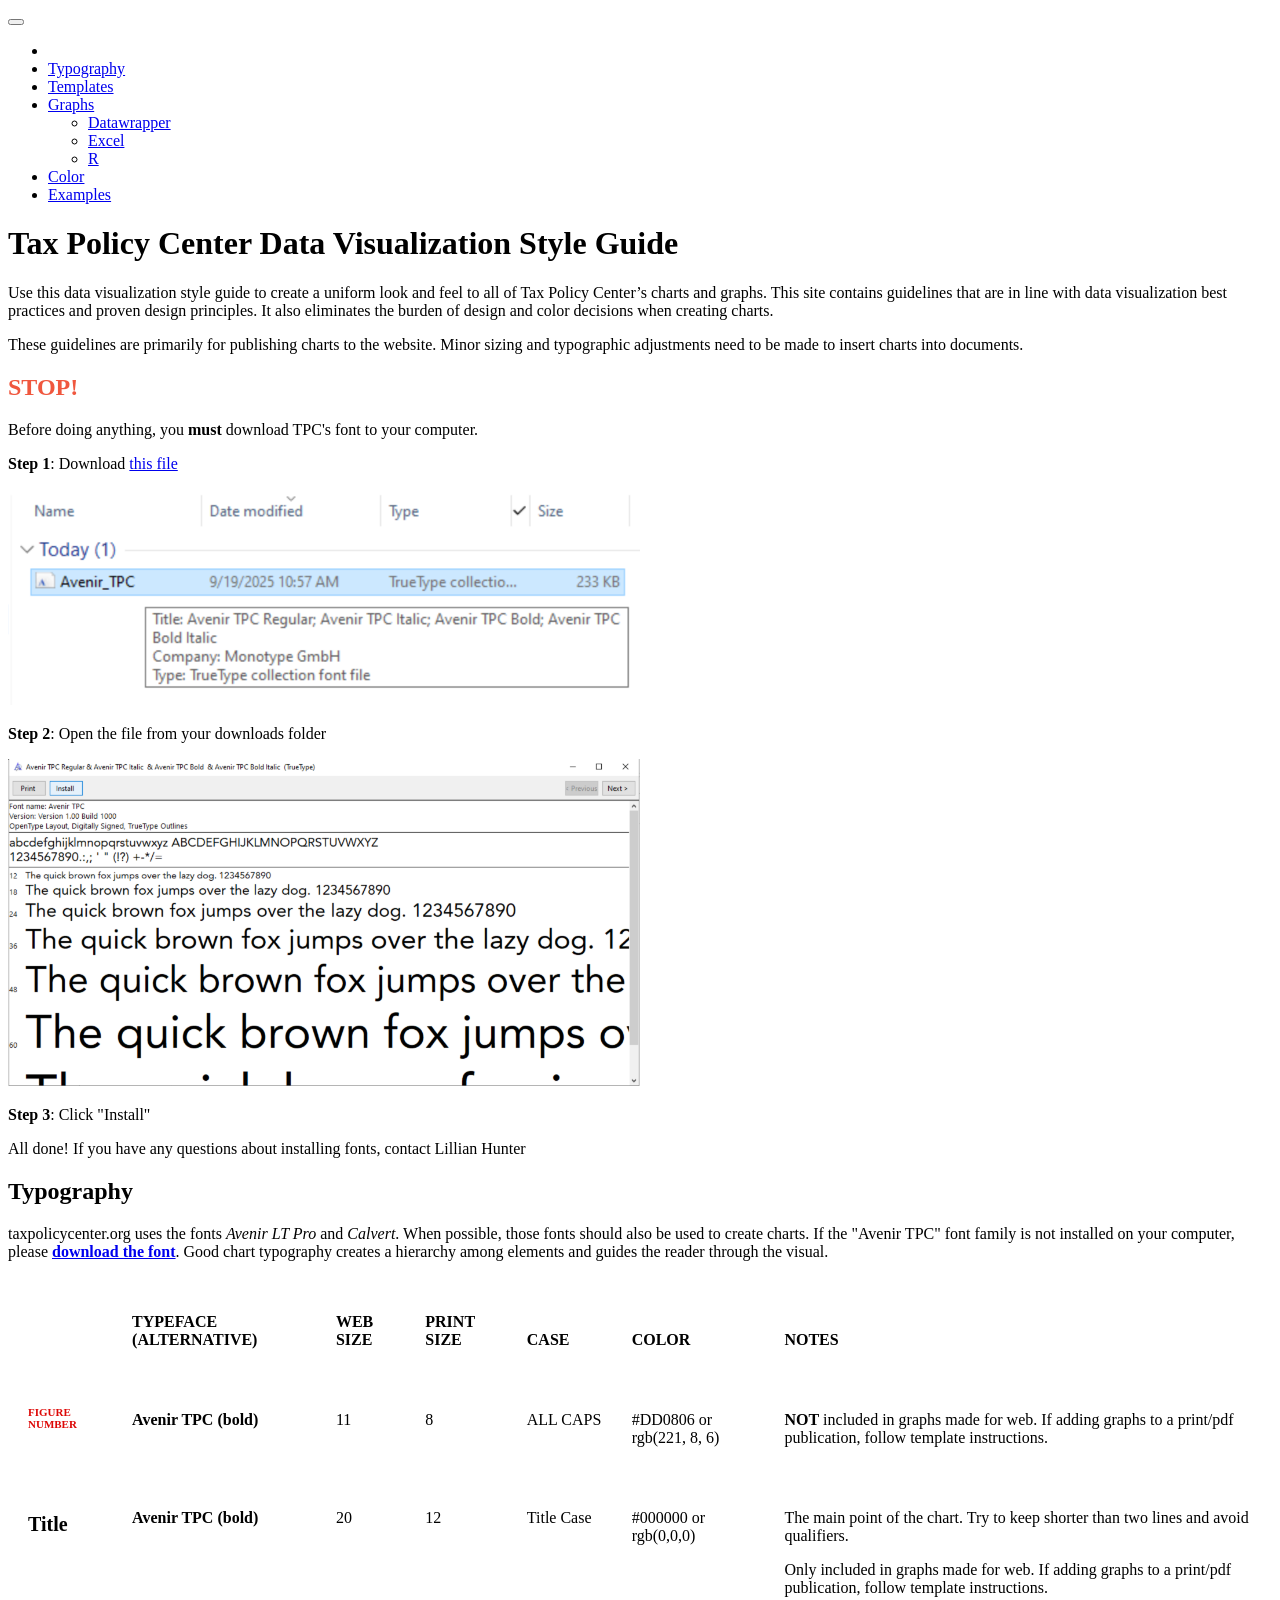
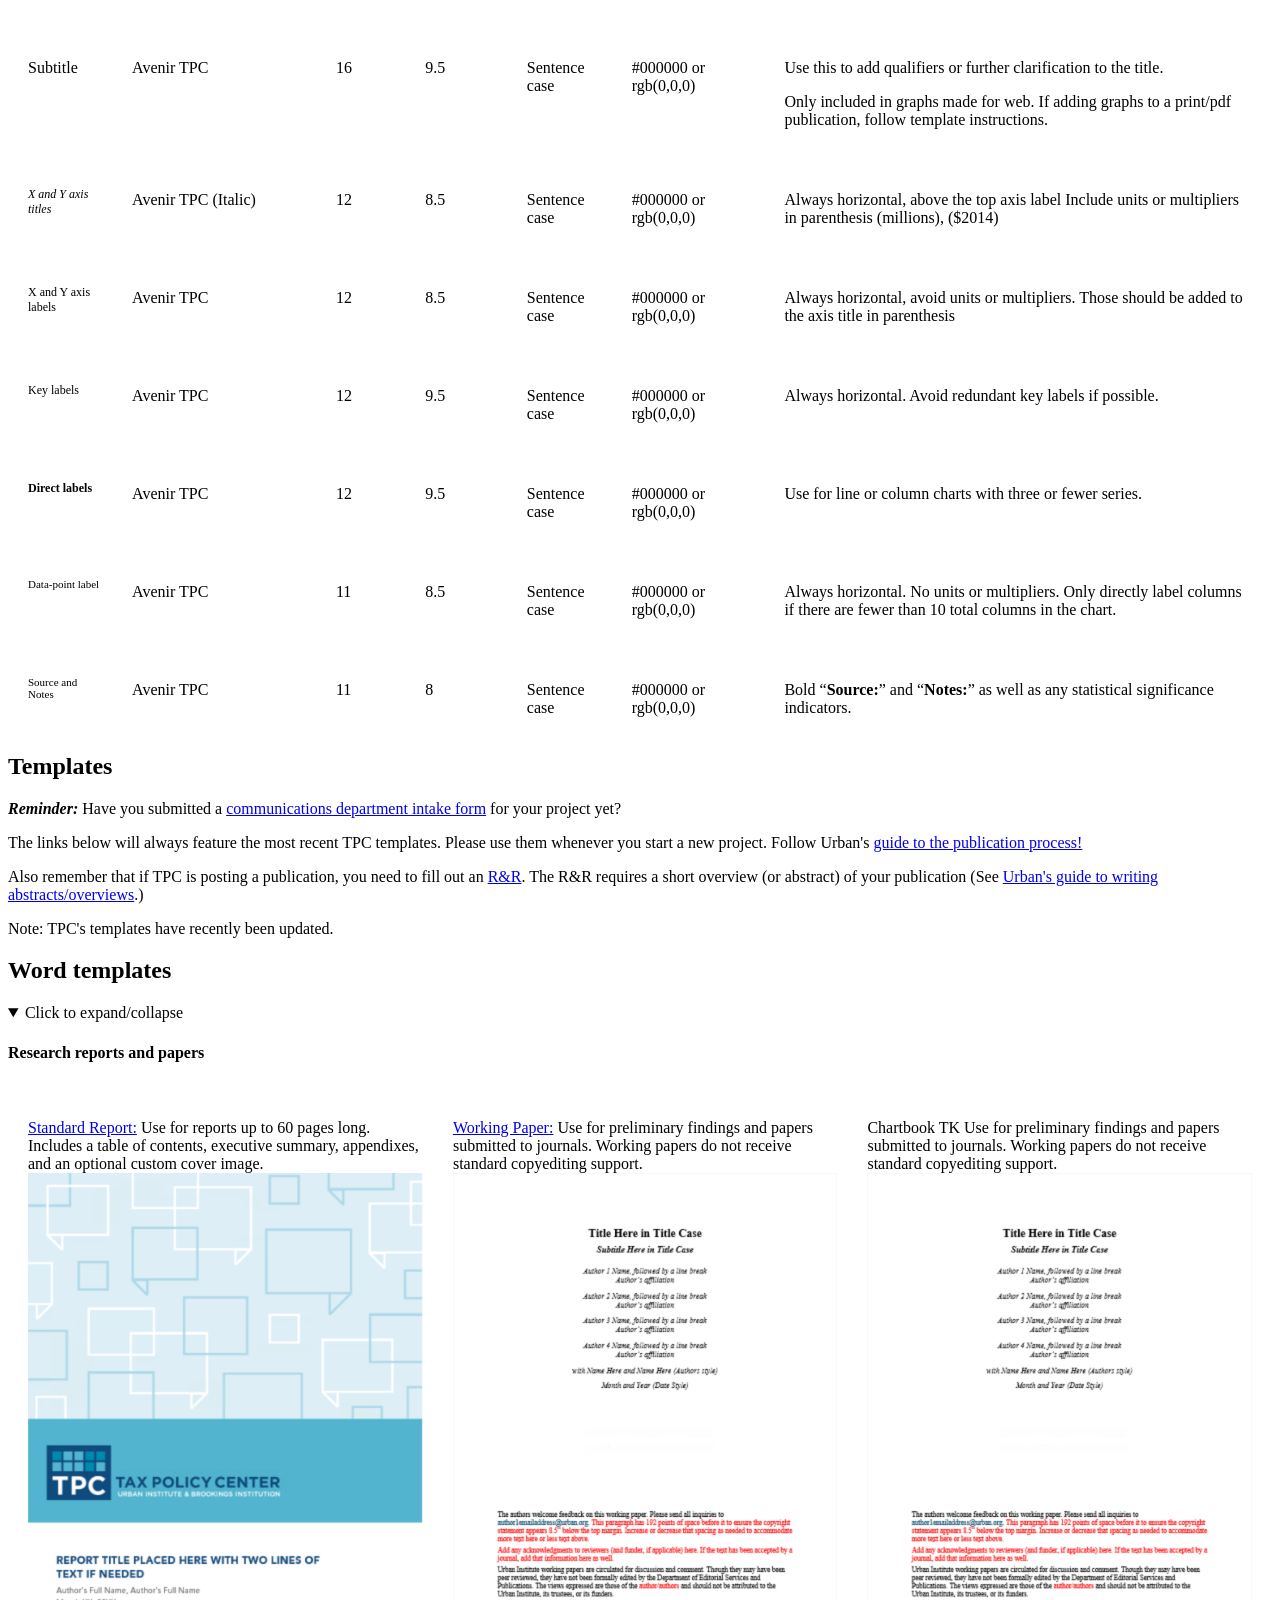
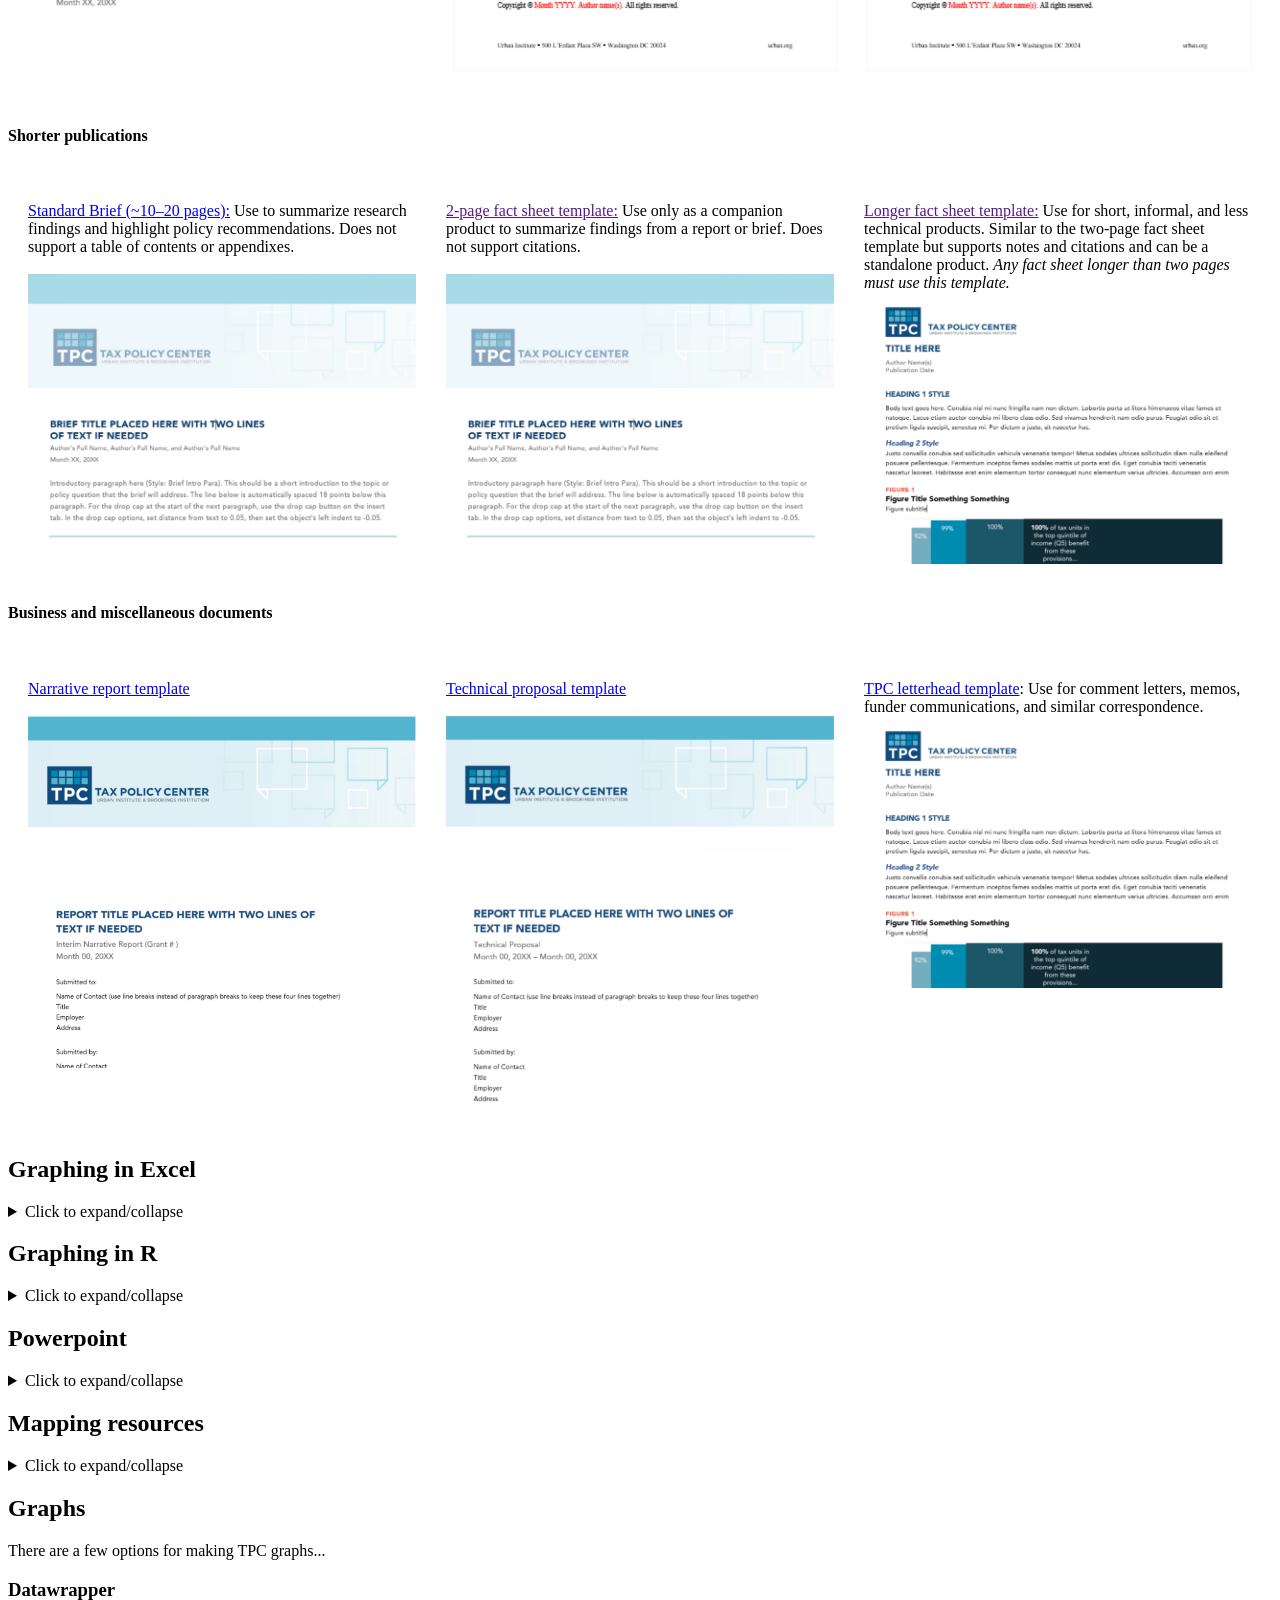
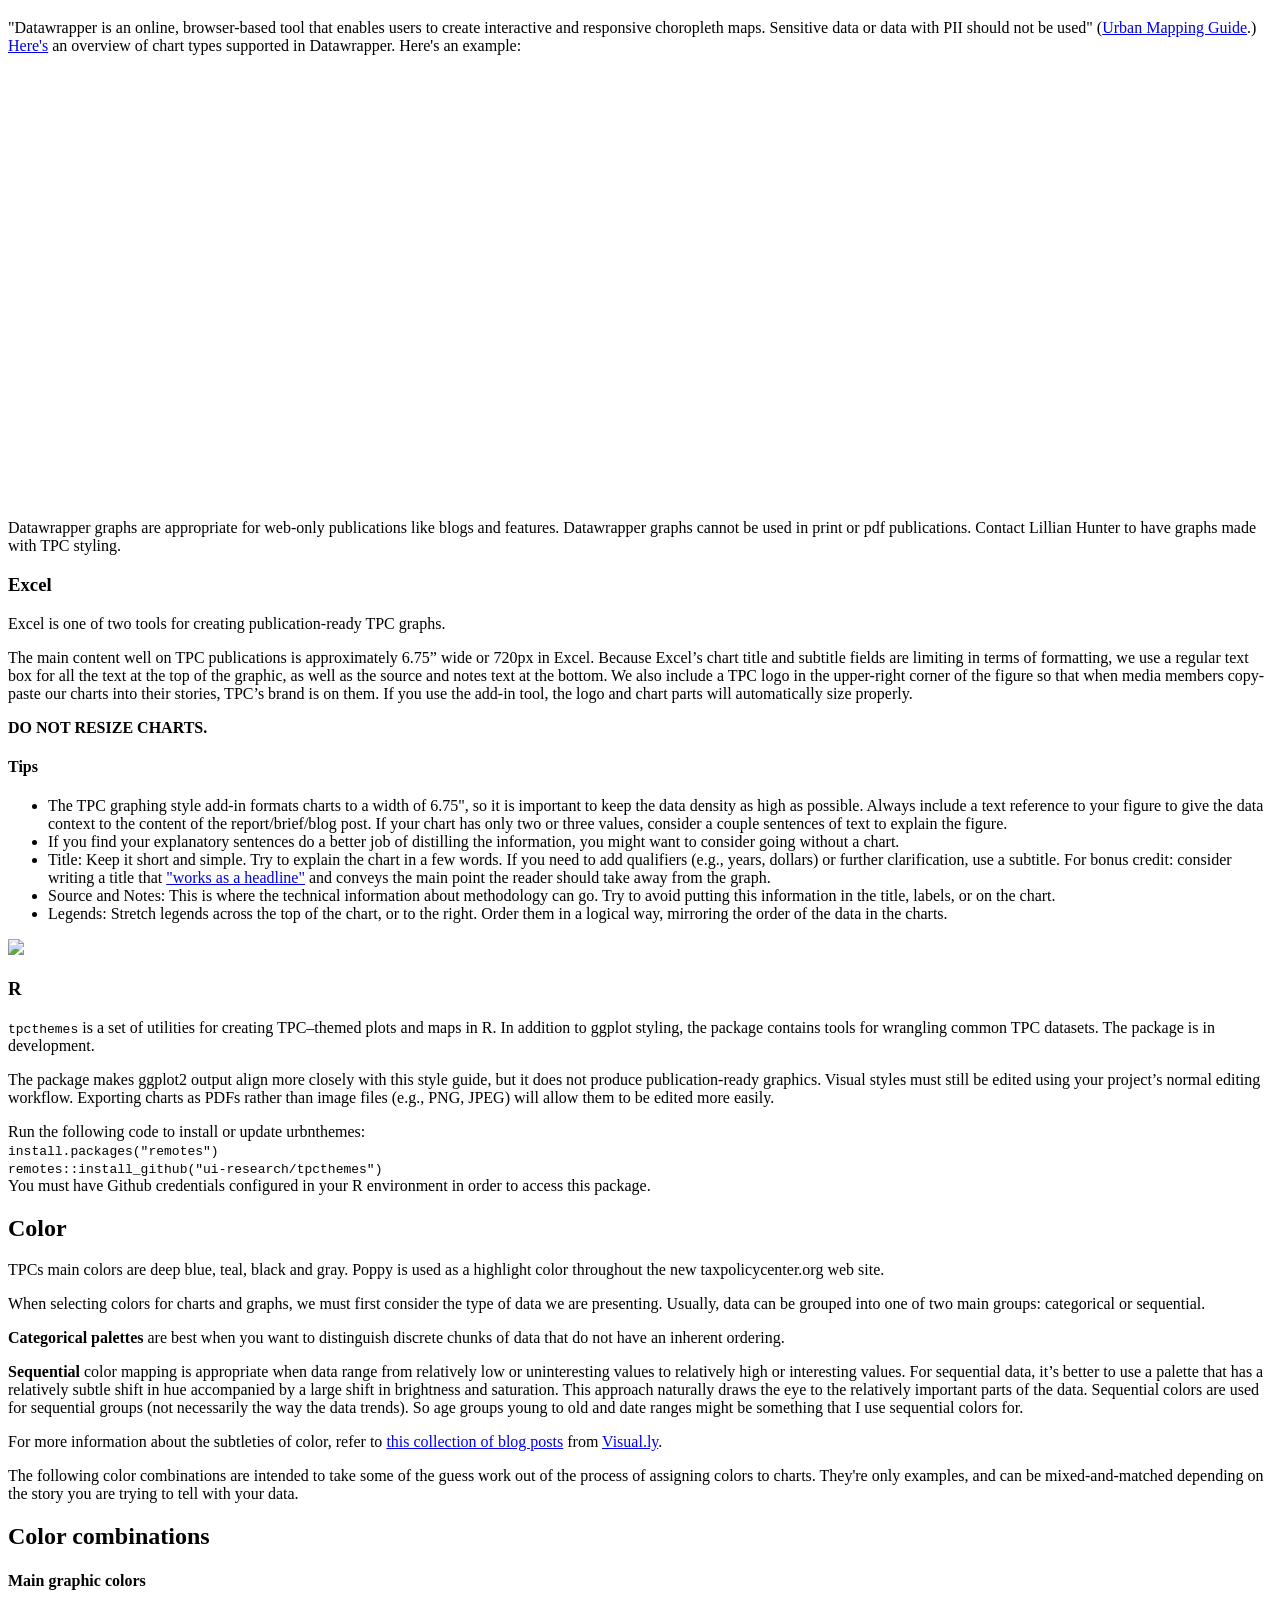
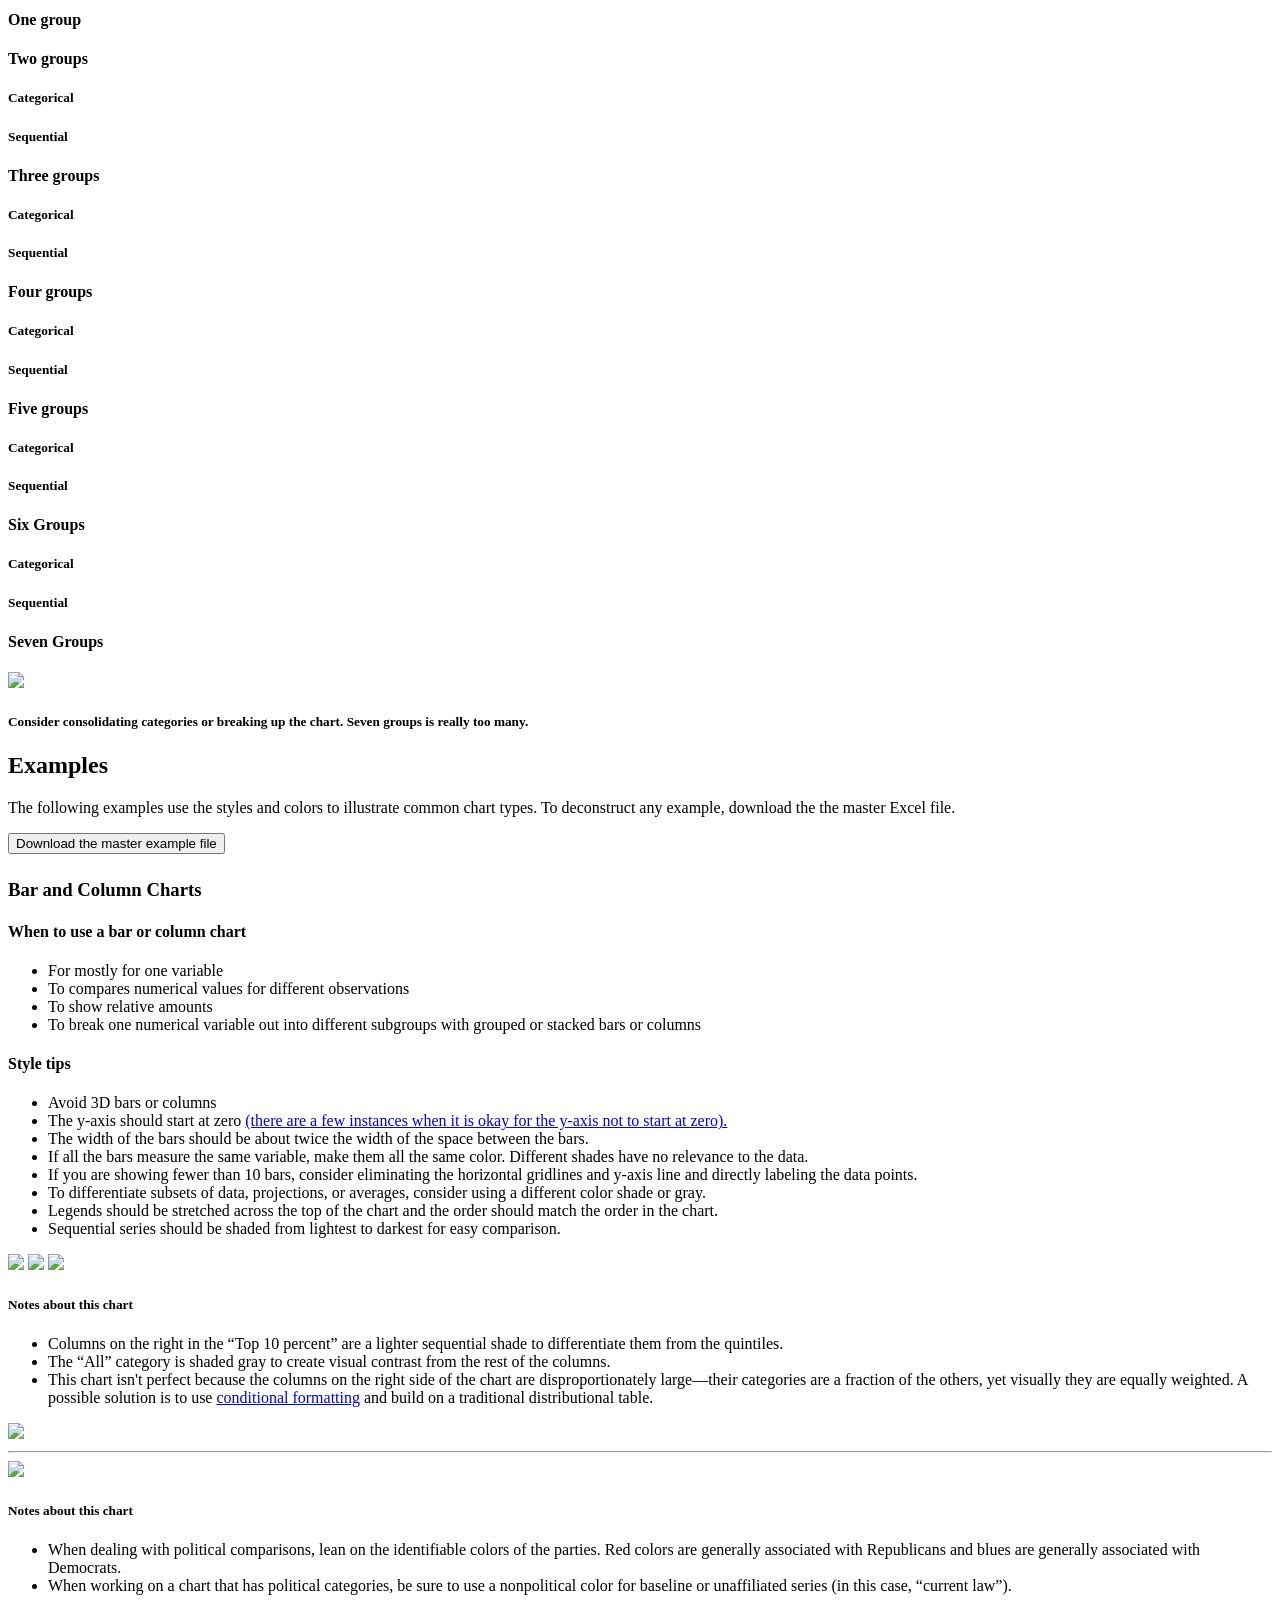
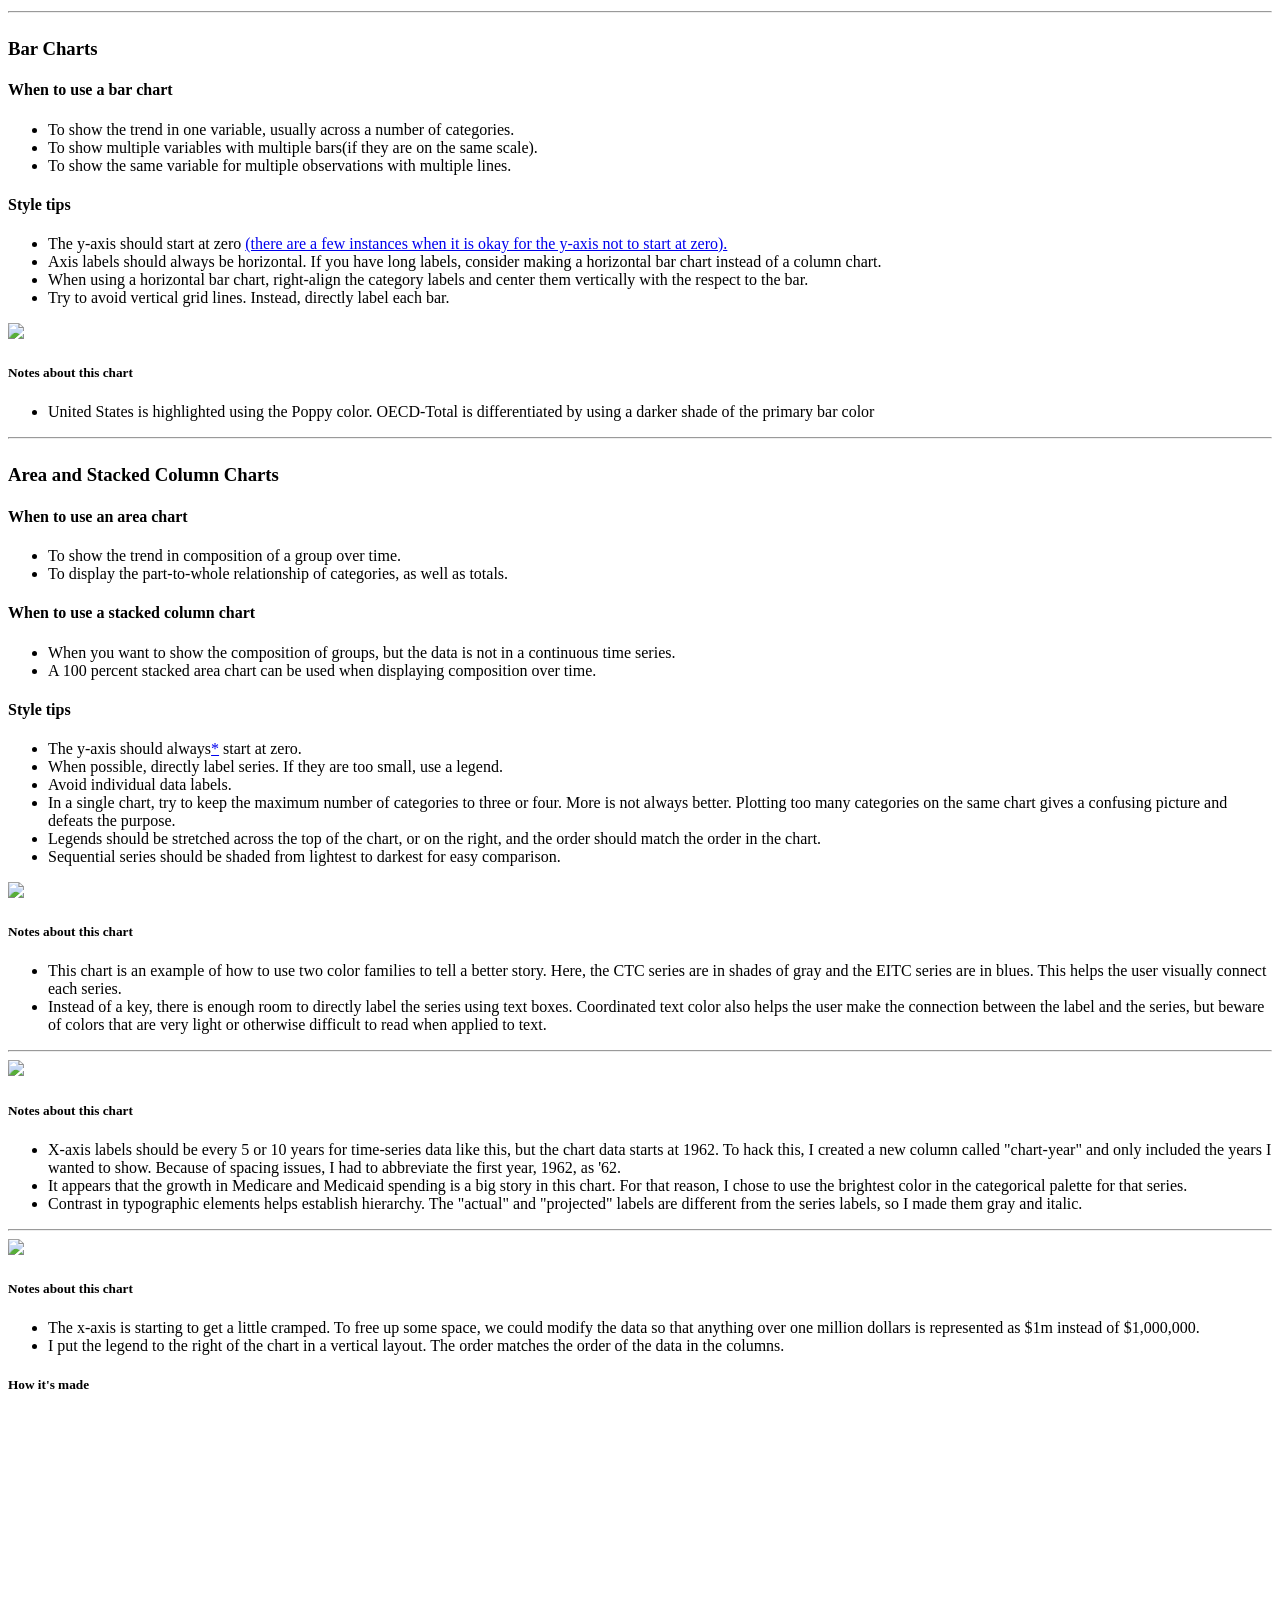
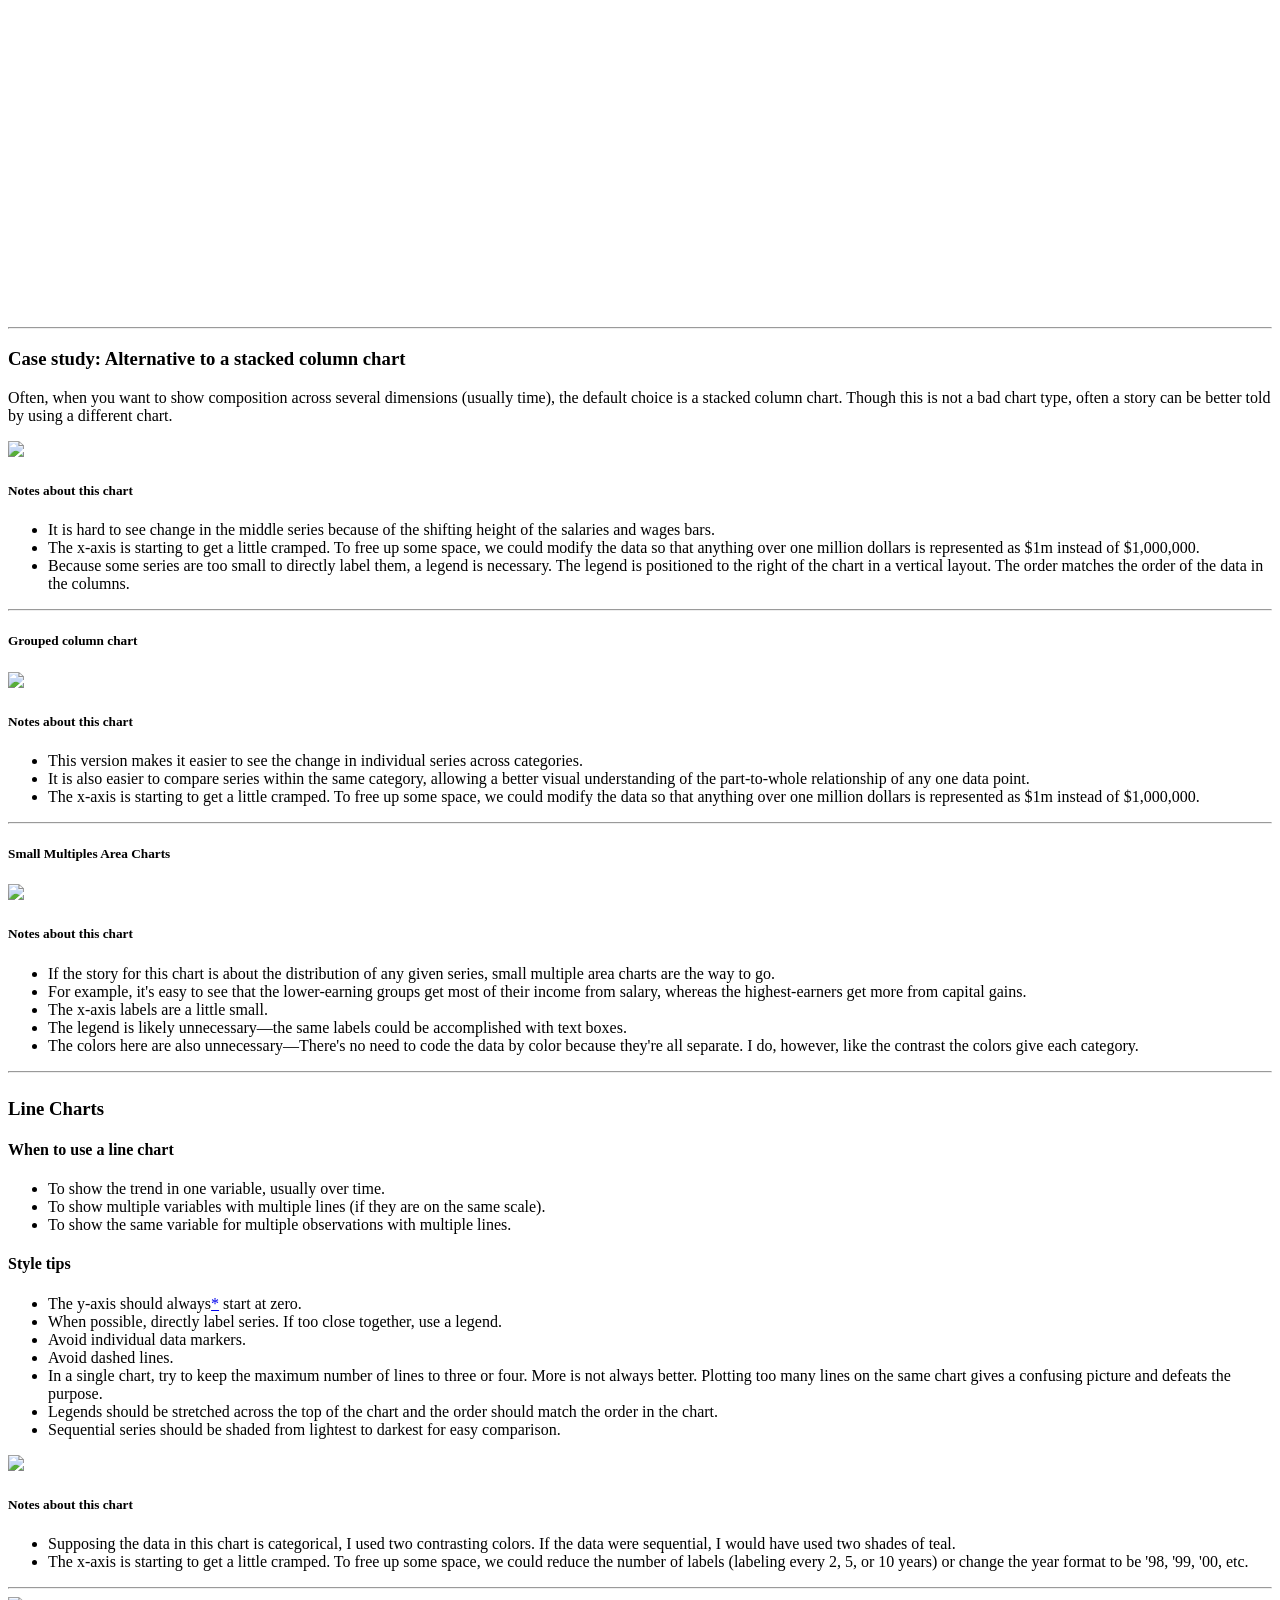
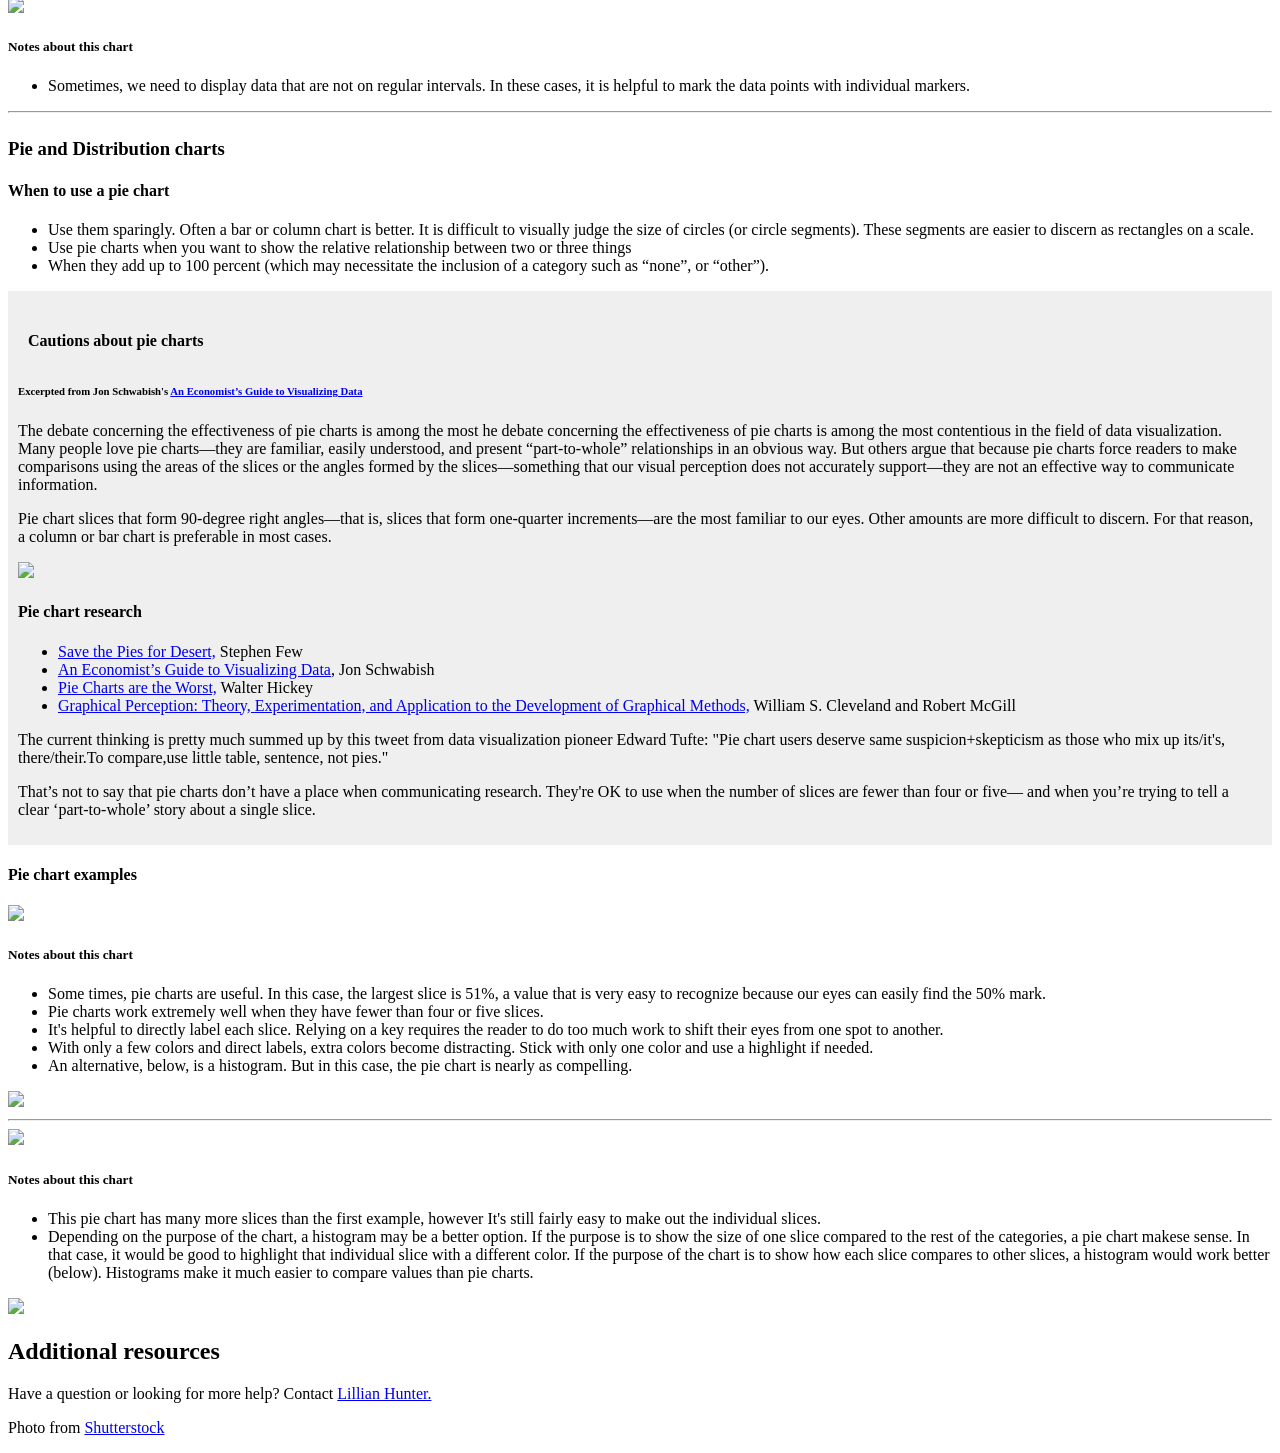
==== commit 8be29d43: "Cleaning up directory Old files have been moved to Box" ====
--- a/public.html
+++ b/public.html
@@ -417,7 +417,7 @@
                  <div class="row doublespacer">
                      <h1>Templates</h1>
                     <div class="col-lg-8 col-lg-offset-2">
-                        <p>Have you submitted a <a href="https://airtable.com/appK6gouxwy0bCGsa/shrGYxMcQkzxryb3w">communications department intake form</a> for your project yet?</p>
+                        <p><b><em>Reminder: </em></b>Have you submitted a <a href="https://airtable.com/appK6gouxwy0bCGsa/shrGYxMcQkzxryb3w">communications department intake form</a> for your project yet?</p>
                         <p>The links below will always feature the most recent TPC templates. Please use them whenever you start a new project. Follow Urban's <a href="https://urbanorg.app.box.com/s/yd6p7g8wnhy06sctgrggg055wv7b06pa">guide to the publication process!</a>
                         <p>Also remember that if TPC is posting a publication, you need to fill out an  <a href="https://explorer.urban.org/page/4173?SearchId=0&R=">R&R</a>. The R&R requires a short overview (or abstract) of your publication (See <a href="https://urbanorg.app.box.com/s/azunbhlmml61gad1cbdg29d8cuh8p7un">Urban's guide to writing abstracts/overviews</a>.)
                         </p>
@@ -438,18 +438,20 @@
                 <table class="type-table" border="0" cellspacing="10px" cellpadding="10px" align="left">
                   <tbody>
                     <tr>
-                      <td valign="bottom"> 
+                      <td valign="top"> 
                         <p><a href="templates/TPC_Long_Research_Report_Template.dotx">Standard Report:</a> Use for reports up to 60 pages long. Includes a table of contents, executive summary, appendixes, and an optional custom cover image.</br>
-                          <img src="img/prev_longreport.png" width="25%" />
+                          <img src="img/prev_longreport.png" width="100%" />
                         </p>
                       </td>
-                      <td valign="bottom"> 
+                      <td valign="top"> 
                         <p><a href="https://urbanorg.app.box.com/s/954fqlx6puyj8c2n01il0qvgo8yxaz0c">Working Paper:</a> Use for preliminary findings and papers submitted to journals. Working papers do not receive standard copyediting support.<br>
-                          <img src="img/prev_workingpaper.png" width="25%" />
+                          <img src="img/prev_workingpaper.png" width="100%" />
                         </p>
                       </td>
-                      <td valign = "bottom">
-                        <p>Chartbook TK</p>
+                      <td valign = "top">
+                        <p>Chartbook TK
+                        Use for preliminary findings and papers submitted to journals. Working papers do not receive standard copyediting support.<br>
+                          <img src="img/prev_workingpaper.png" width="100%" /></p>
                       </td>
                     </tr>
                   </tbody>
@@ -511,7 +513,7 @@
                   <ul style="text-align: center;">
                     <a href="templates/Chart_guide.xlsx">Chart guide</a><br>
                     <a href="templates/TPCGraphingStyle.xlam">TPC graph styles add-in</a><br>
-                    <a href="dataviz/TPC-add-in-directions.pdf">Directions to download TPC graph styles add-in</a><br>
+                    <a href="templates/TPC-add-in-directions.pdf">Directions to download TPC graph styles add-in</a><br>
                   </ul>
                 </details>
              
@@ -523,15 +525,15 @@
                 <p><a href="https://github.com/UI-Research/tpcthemes">An R package</a> that applies TPC styles to ggplot2 graphs is in development. </p>
               </details>
              
-             <h2>Powerpoint templates</h2>
+             <h2>Powerpoint</h2>
              <details>
                 <summary style="list-style: revert; display: list-item;">
                   Click to expand/collapse
                 </summary>
-                  <ul style="text-align: center;">
-                    <a href="templates/tpc-presentation-full.pptx">PowerPoint template (NEW 16x9 format)</a> <br>
-                    <a href="templates/Blank_TPC_Powerpoint_Template_Slides_Light.potx">PowerPoint template (4:3 light background)</a> <br>
-                    <a href="templates/Blank_TPC_Powerpoint_Template_Slides_Dark.potx">PowerPoint template (4:3 dark background)</a><br>
+                <ul style="text-align: center;">
+                  <br>
+                  <a href="templates/tpc-presentation-full.pptx">PowerPoint template (NEW 16x9 format)</a> <br>
+                  <img src="img/prev_slides16x9.png" width="50%" />
                   </ul>
               </details>
               
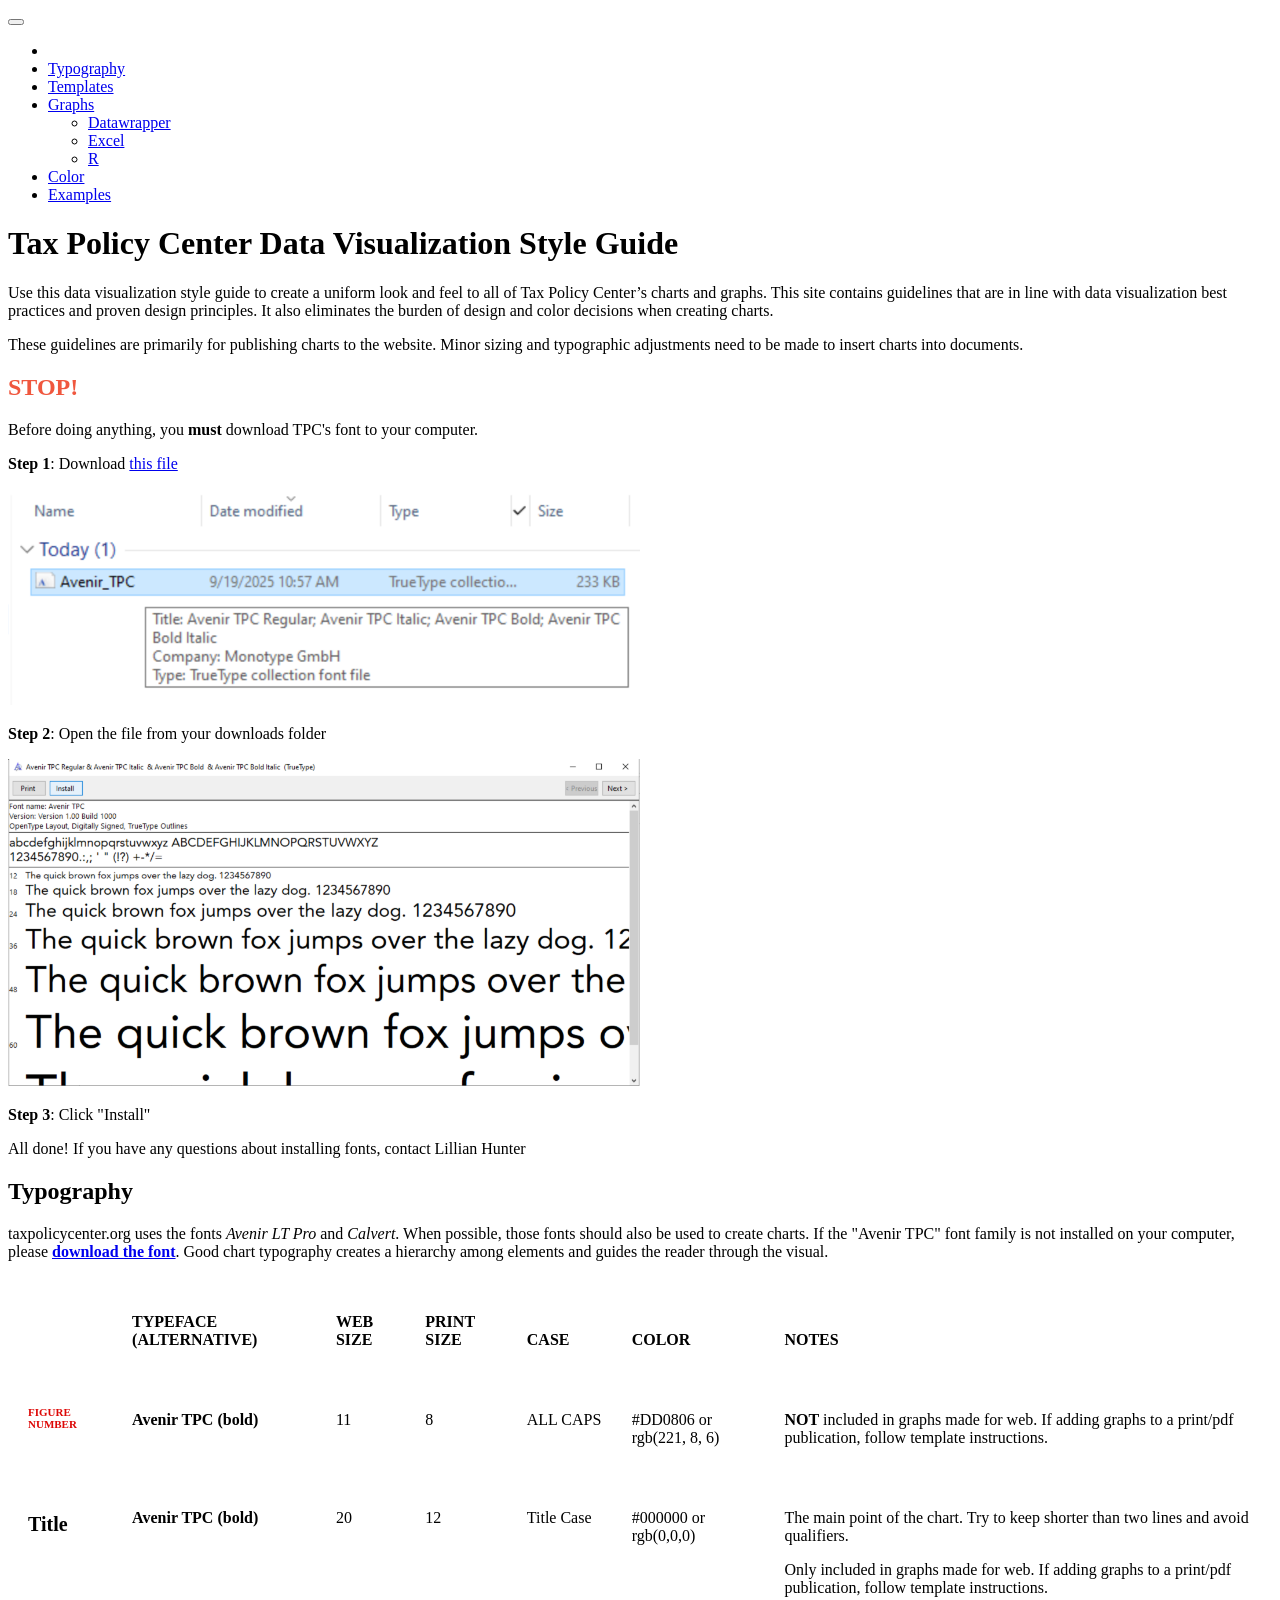
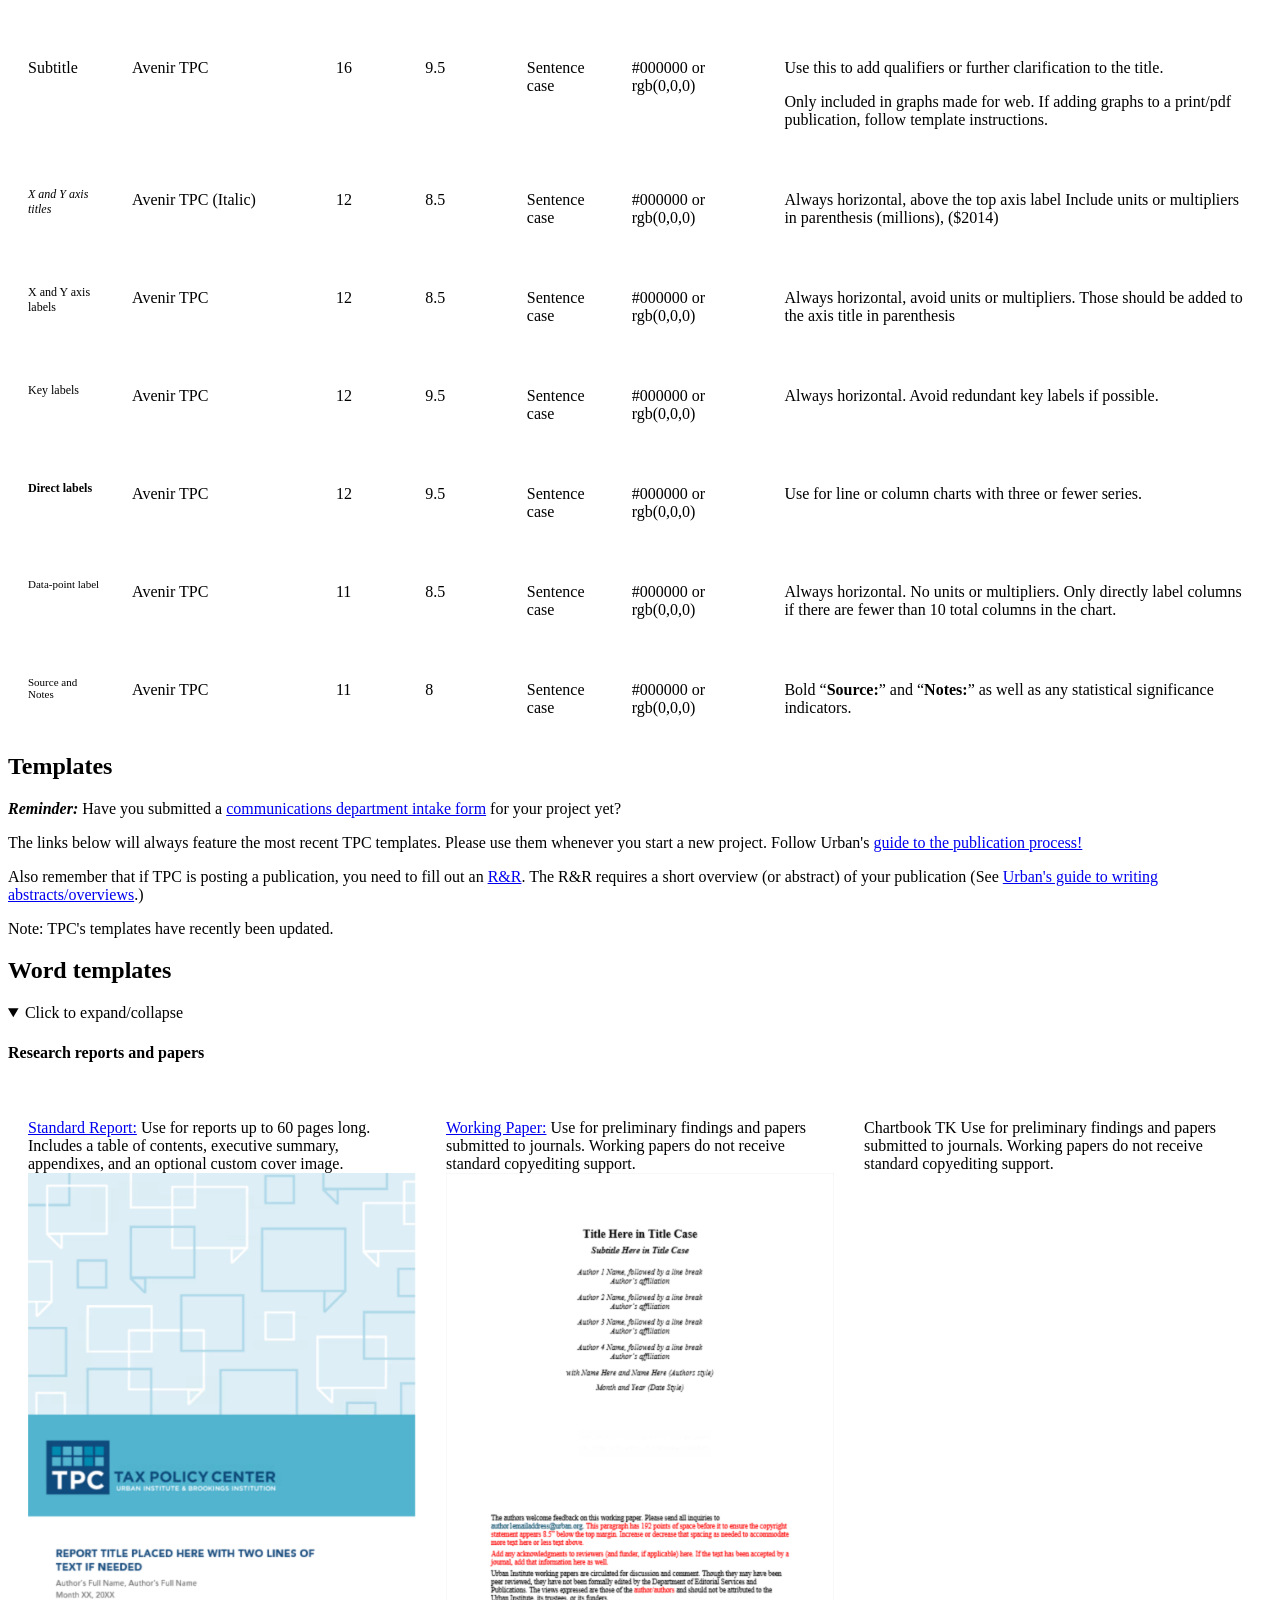
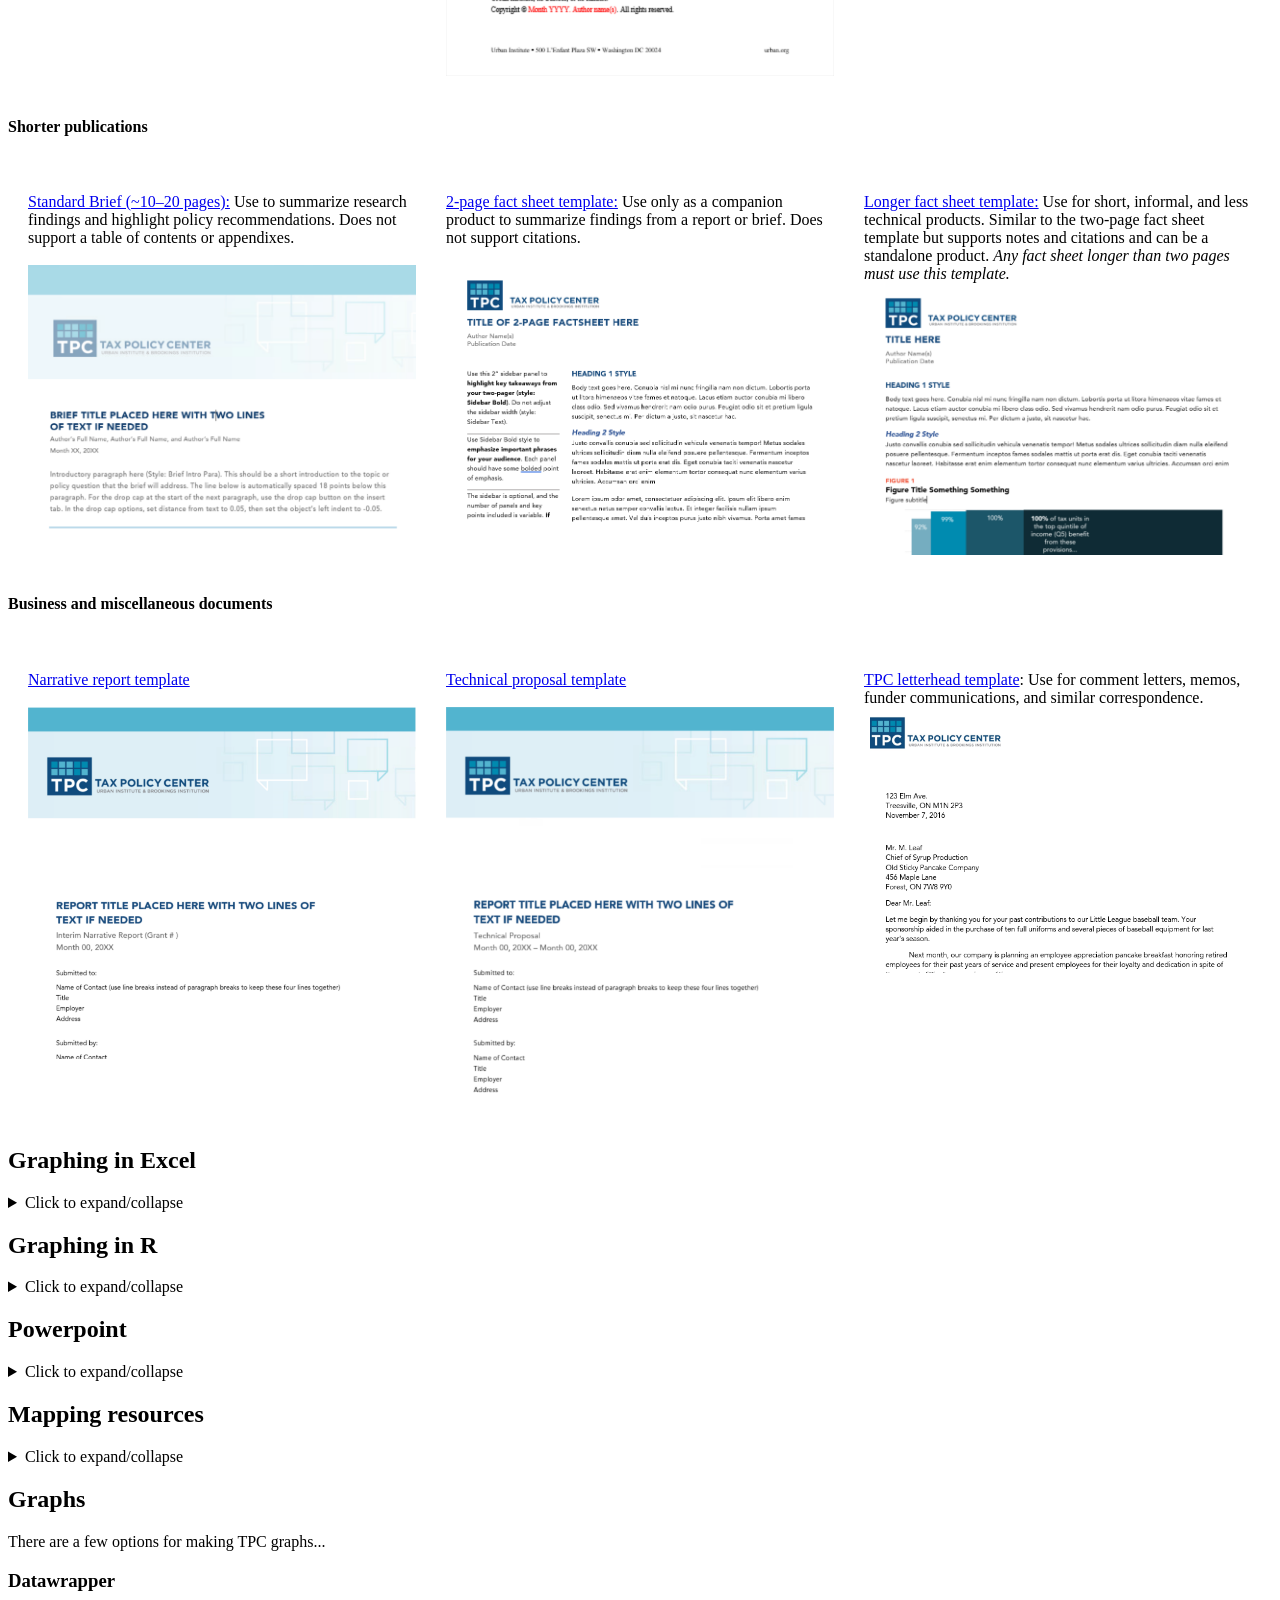
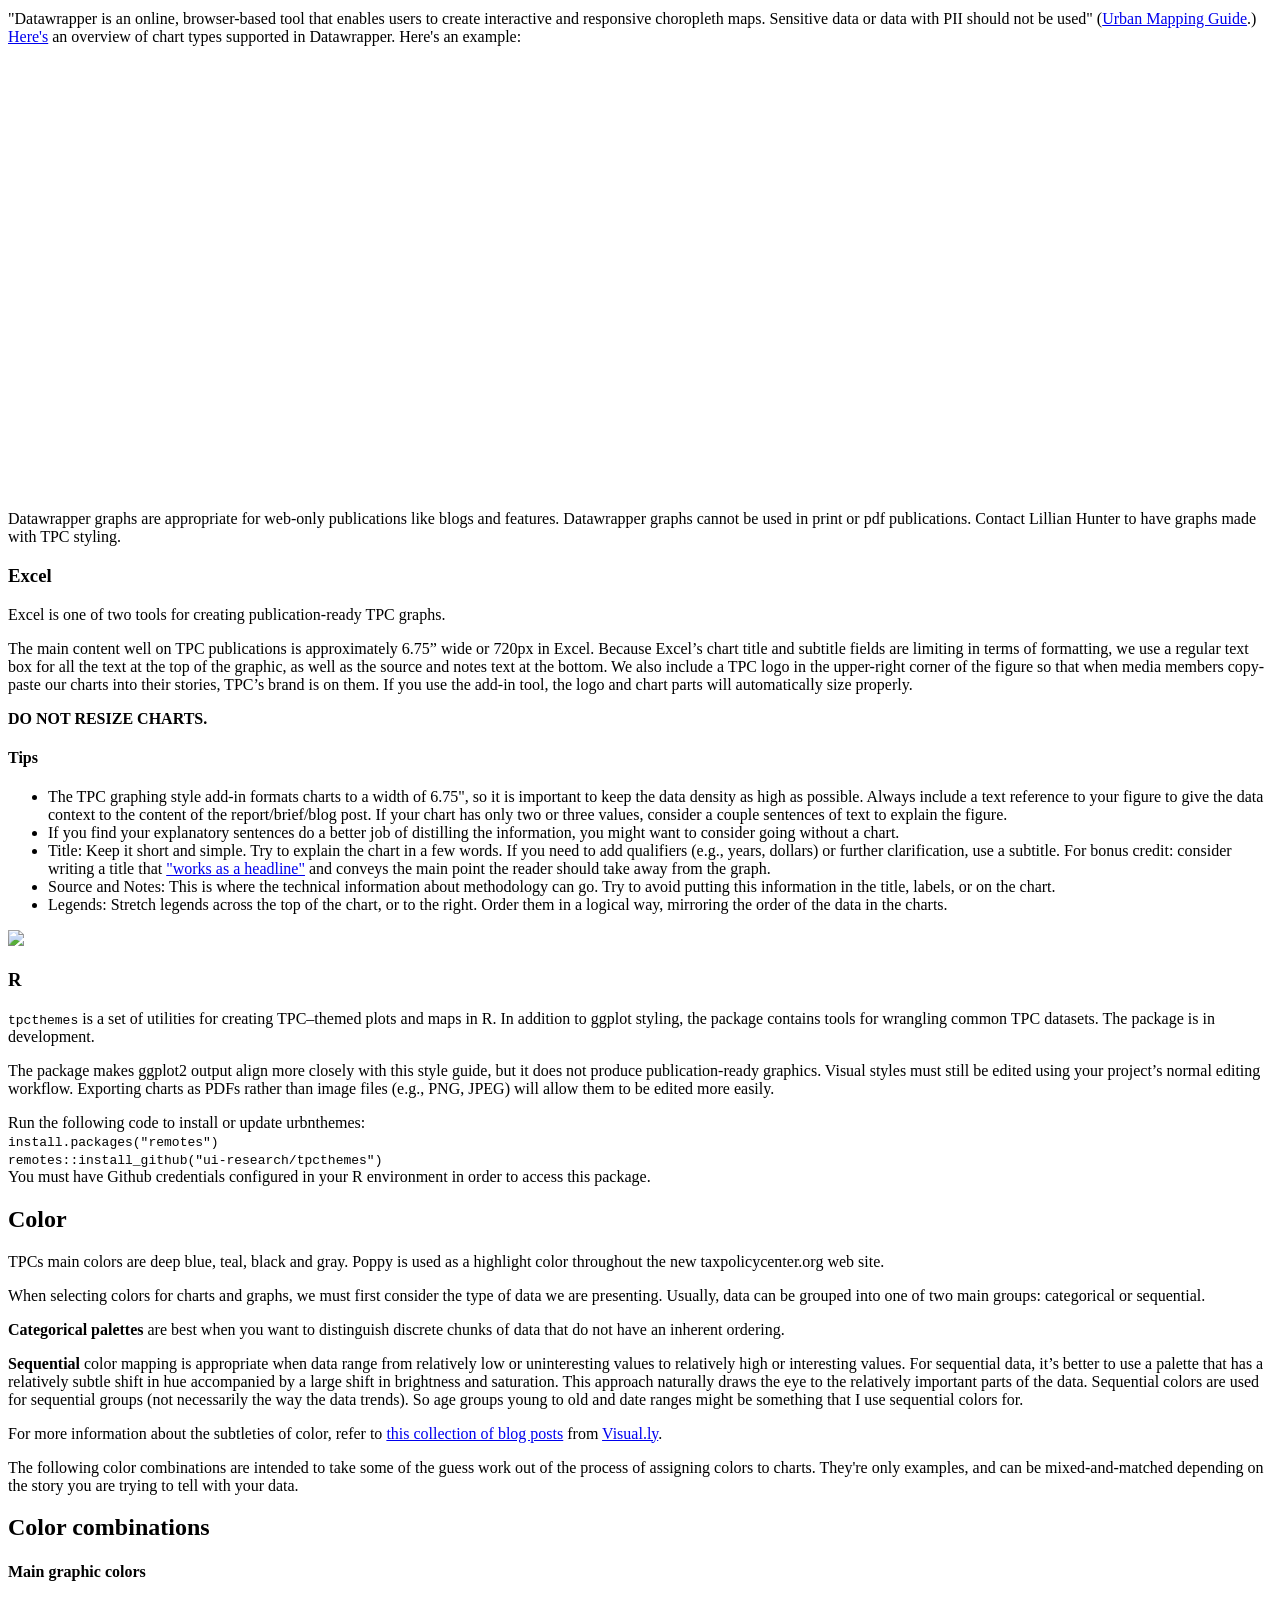
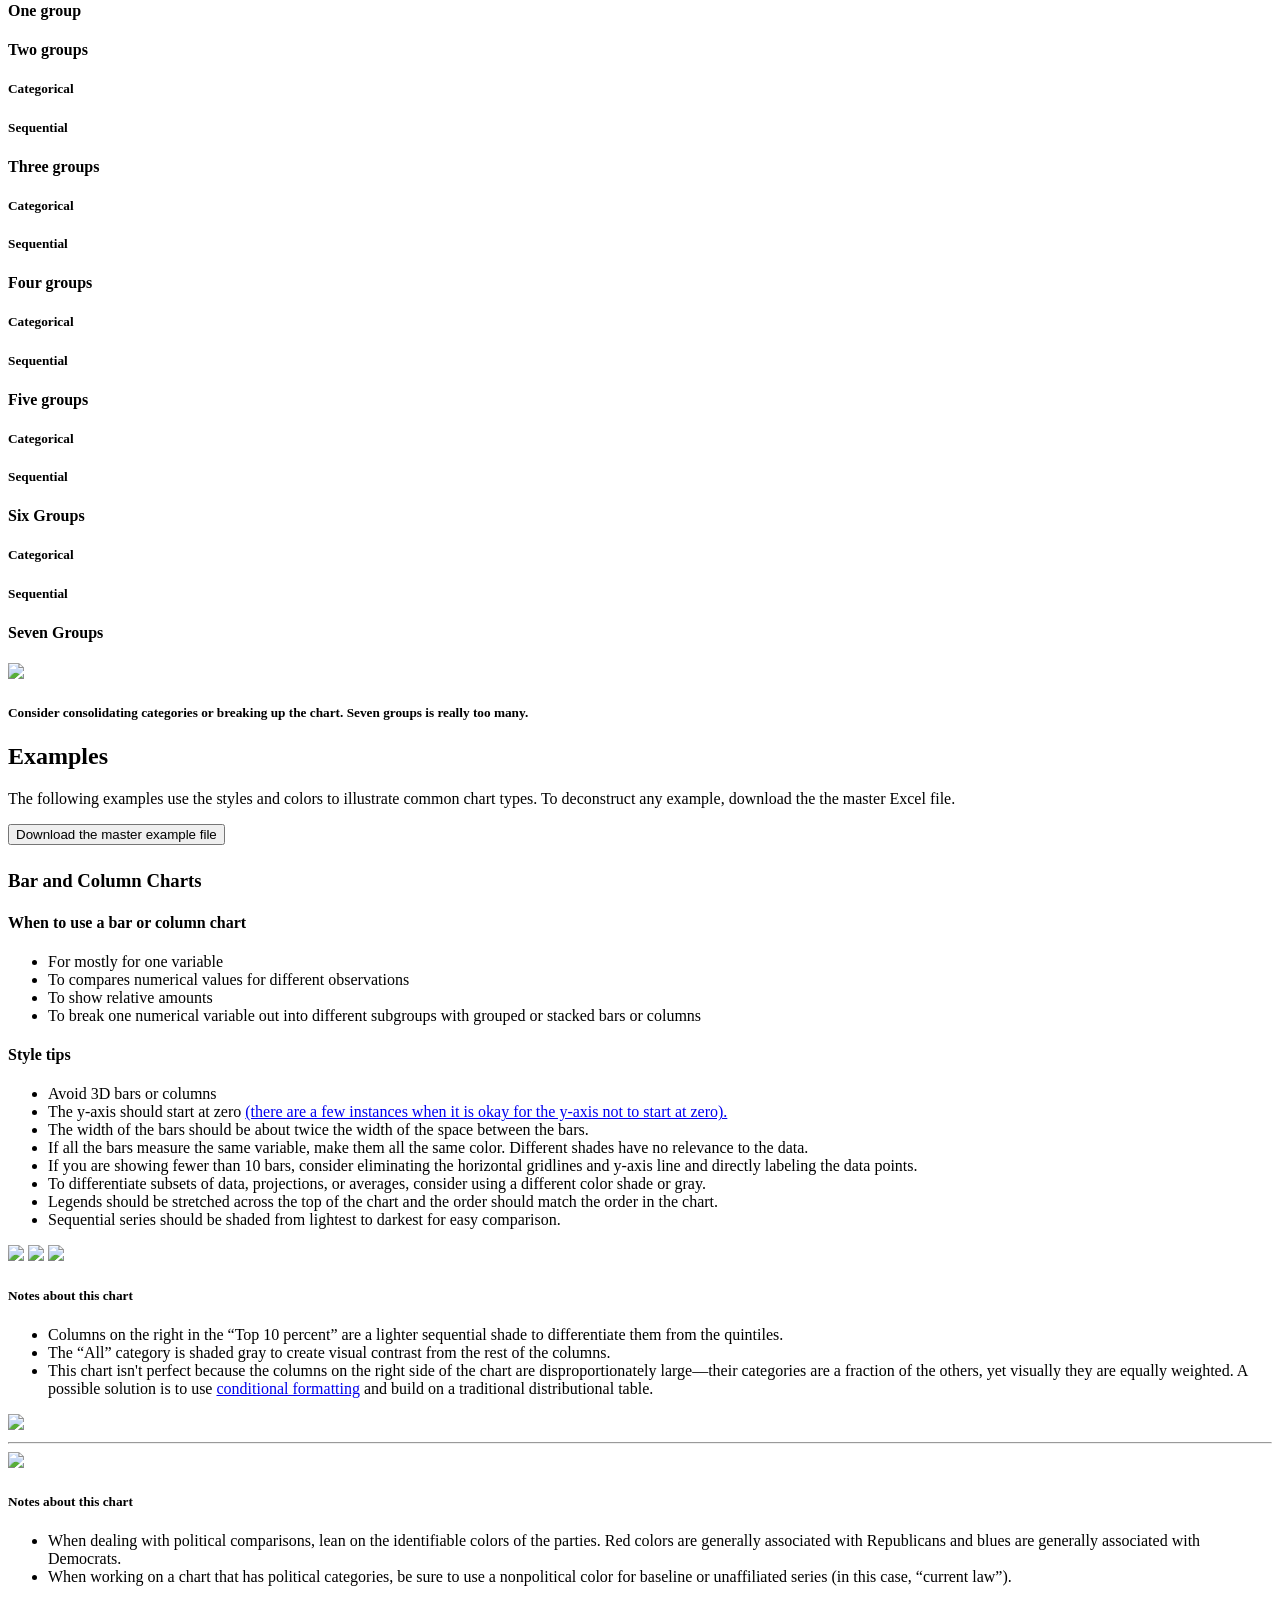
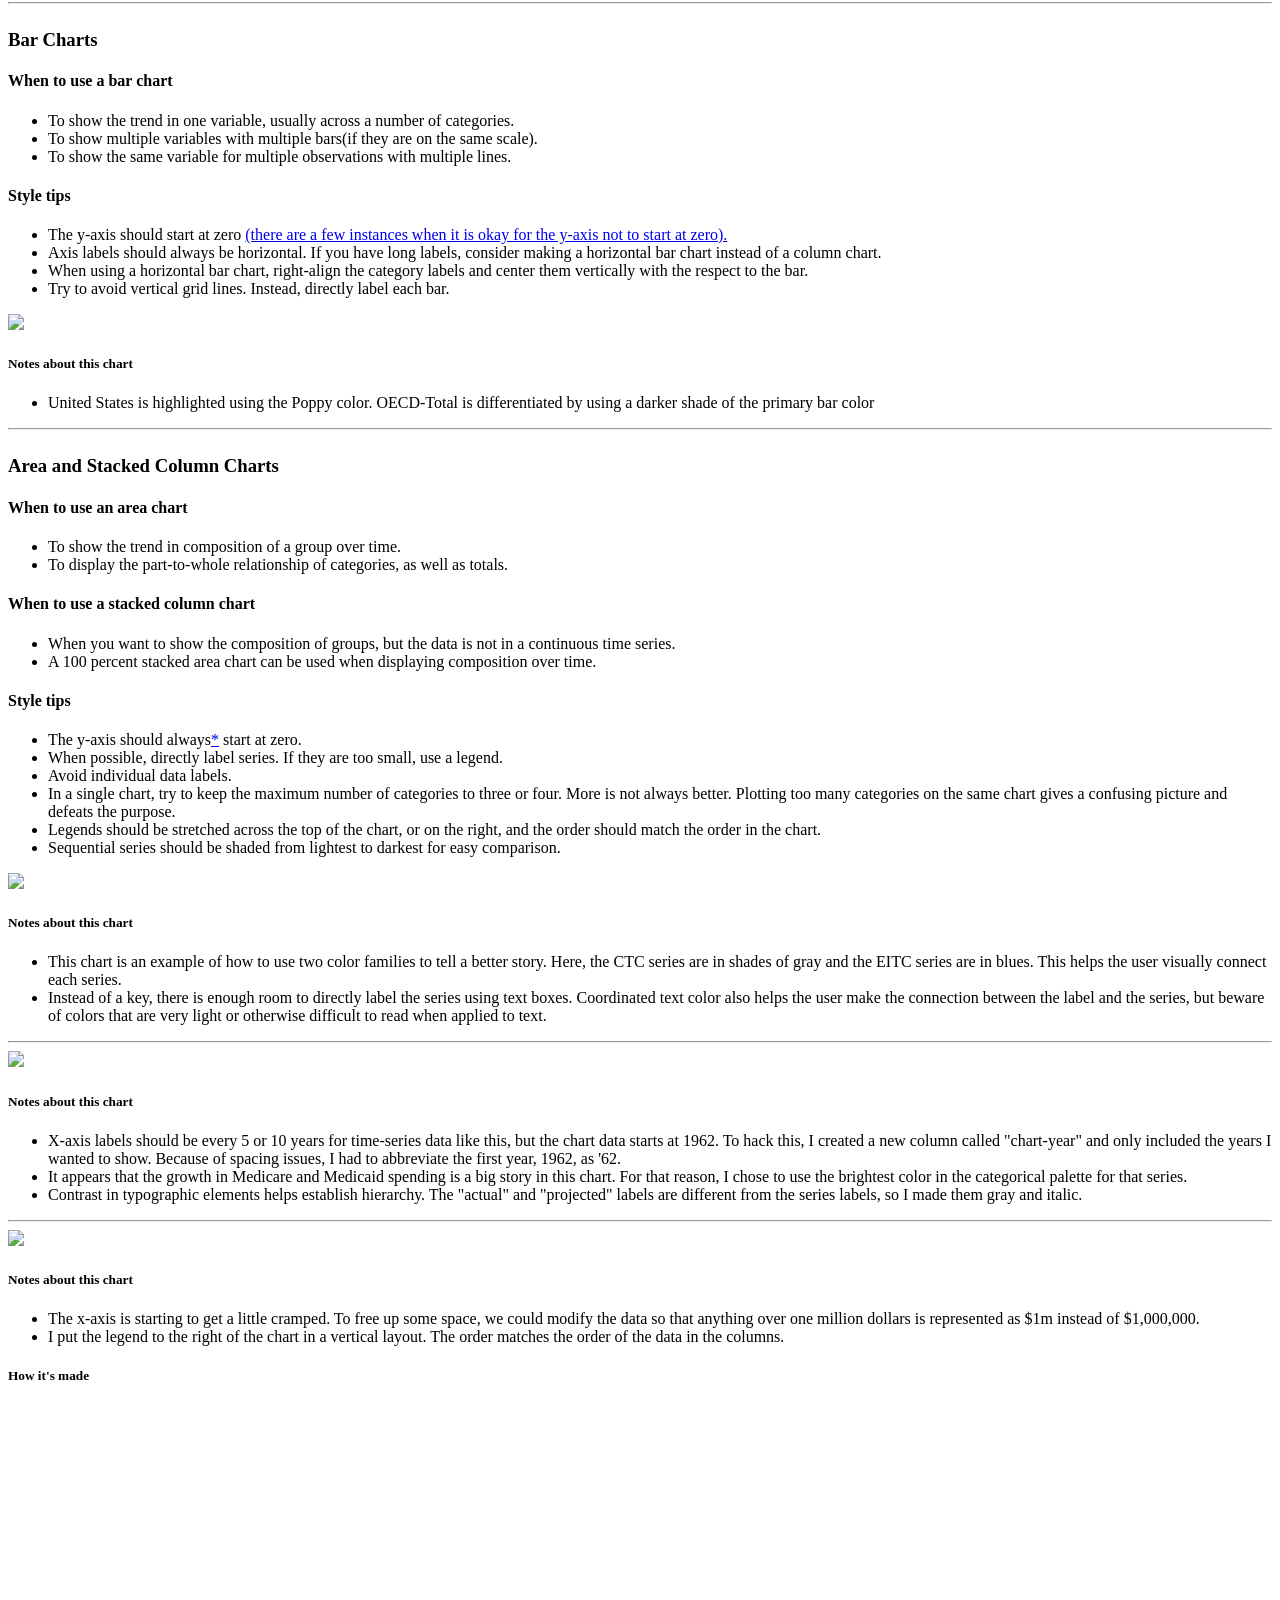
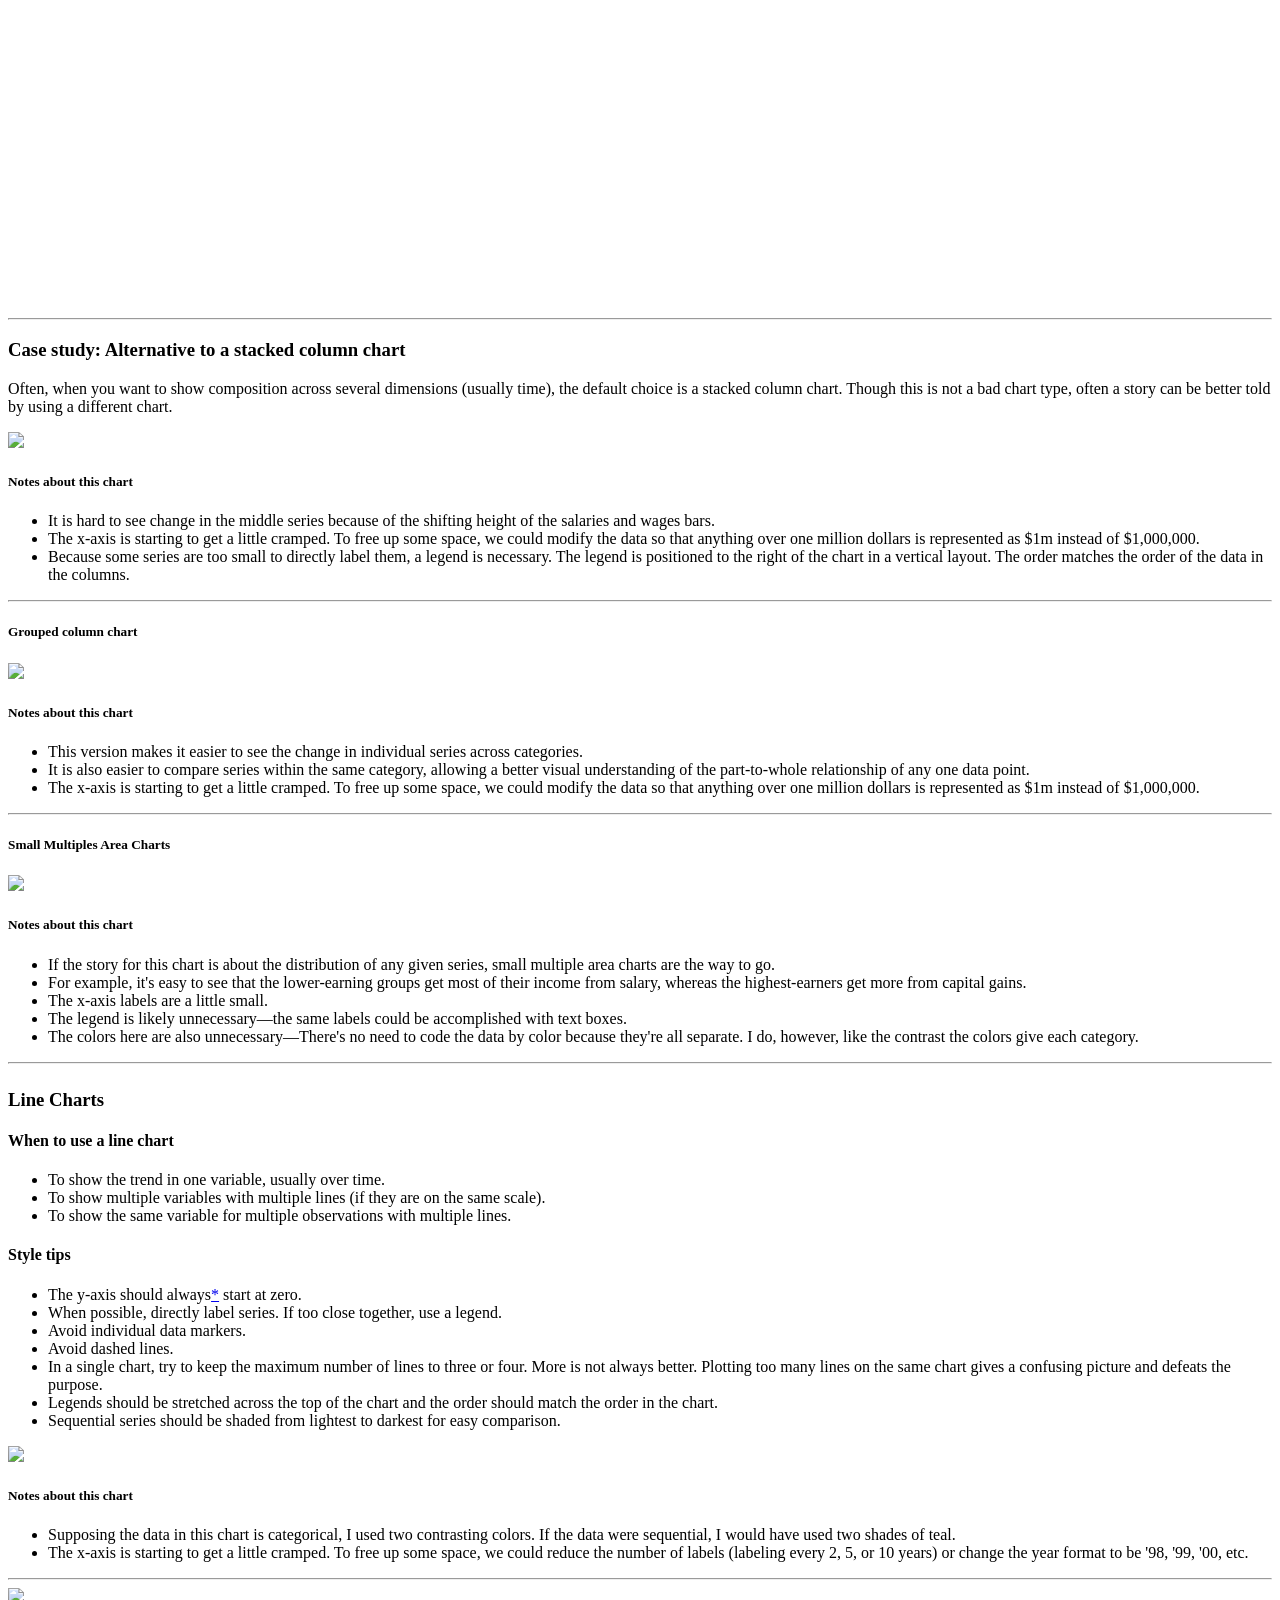
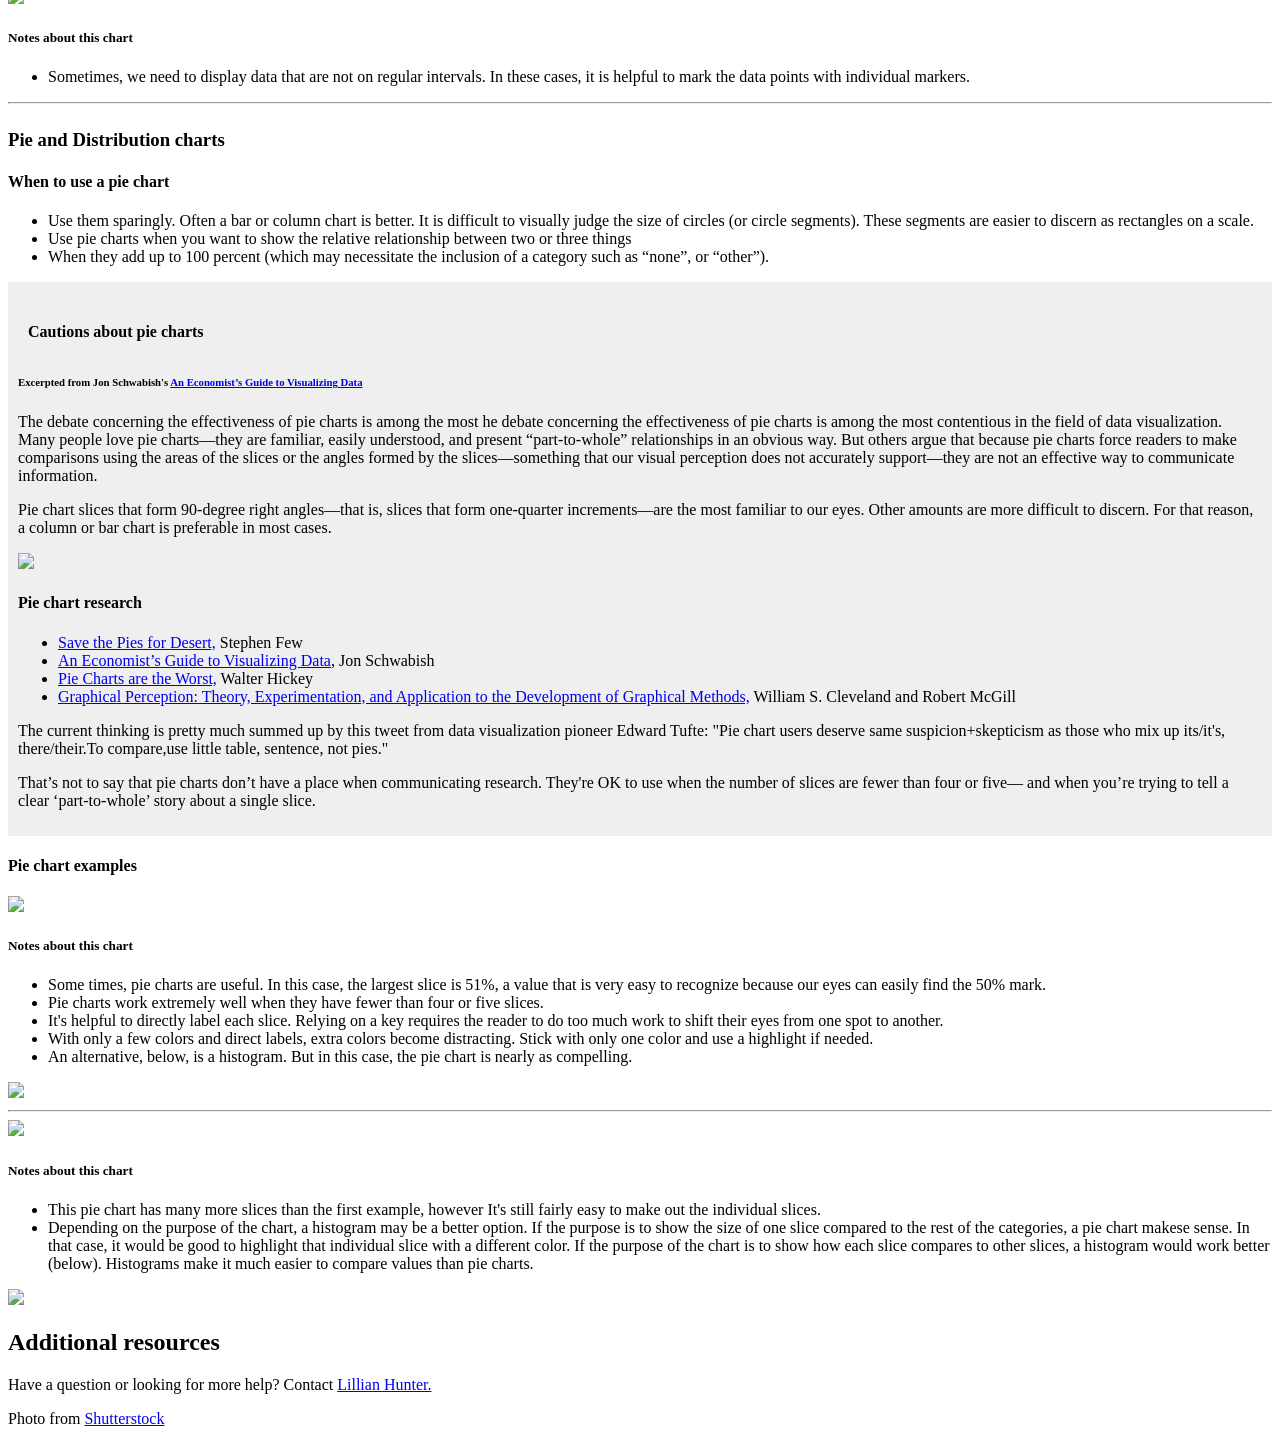
==== commit b60752a6: "added missing templates" ====
--- a/public.html
+++ b/public.html
@@ -438,20 +438,20 @@
                 <table class="type-table" border="0" cellspacing="10px" cellpadding="10px" align="left">
                   <tbody>
                     <tr>
-                      <td valign="top"> 
+                      <td valign="top" style="width: 33.33%;"> 
                         <p><a href="templates/TPC_Long_Research_Report_Template.dotx">Standard Report:</a> Use for reports up to 60 pages long. Includes a table of contents, executive summary, appendixes, and an optional custom cover image.</br>
                           <img src="img/prev_longreport.png" width="100%" />
                         </p>
                       </td>
-                      <td valign="top"> 
+                      <td valign="top" style="width: 33.33%;"> 
                         <p><a href="https://urbanorg.app.box.com/s/954fqlx6puyj8c2n01il0qvgo8yxaz0c">Working Paper:</a> Use for preliminary findings and papers submitted to journals. Working papers do not receive standard copyediting support.<br>
                           <img src="img/prev_workingpaper.png" width="100%" />
                         </p>
                       </td>
-                      <td valign = "top">
+                      <td valign = "top" style="width: 33.33%;">
                         <p>Chartbook TK
                         Use for preliminary findings and papers submitted to journals. Working papers do not receive standard copyediting support.<br>
-                          <img src="img/prev_workingpaper.png" width="100%" /></p>
+                          </p>
                       </td>
                     </tr>
                   </tbody>
@@ -467,12 +467,12 @@
                         </p>
                       </td>
                       <td valign="top" style="width: 33.33%;"> 
-                        <p><a href="">2-page fact sheet template:</a> Use only as a companion product to summarize findings from a report or brief. Does not support citations.<br><br>
-                          <img src="img/prev_brief.png" width="100%" />
+                        <p><a href="templates/TPC-2p-FactSheet-Template-v2.dotm">2-page fact sheet template:</a> Use only as a companion product to summarize findings from a report or brief. Does not support citations.<br><br>
+                          <img src="img/prev_2pg_factsheet.png" width="100%" />
                         </p>
                       </td>
                       <td valign="top" style="width: 33.33%;"> 
-                        <p><a href="">Longer fact sheet template:</a> Use for short, informal, and less technical products. Similar to the two-page fact sheet template but supports notes and citations and can be a standalone product. <em>Any fact sheet longer than two pages must use this template.</em> <br>
+                        <p><a href="templates/TPC-Longer-FactSheet-Template.dotm">Longer fact sheet template:</a> Use for short, informal, and less technical products. Similar to the two-page fact sheet template but supports notes and citations and can be a standalone product. <em>Any fact sheet longer than two pages must use this template.</em> <br>
                           <img src="img/prev_factsheet.png" width="100%" />
                         </p>
                       </td>
@@ -496,8 +496,8 @@
                         </p>
                       </td>
                       <td valign="top" style="width: 33.33%;"> 
-                        <p><a href="templates/TPC_letterhead.docx">TPC letterhead template</a>: Use for comment letters, memos, funder communications, and similar correspondence. <br>
-                          <img src="img/prev_factsheet.png" width="100%" />
+                        <p><a href="templates/TPC_letterhead.dotx">TPC letterhead template</a>: Use for comment letters, memos, funder communications, and similar correspondence. <br>
+                          <img src="img/prev_letterhead.png" width="100%" />
                         </p>
                       </td>
                     </tr>
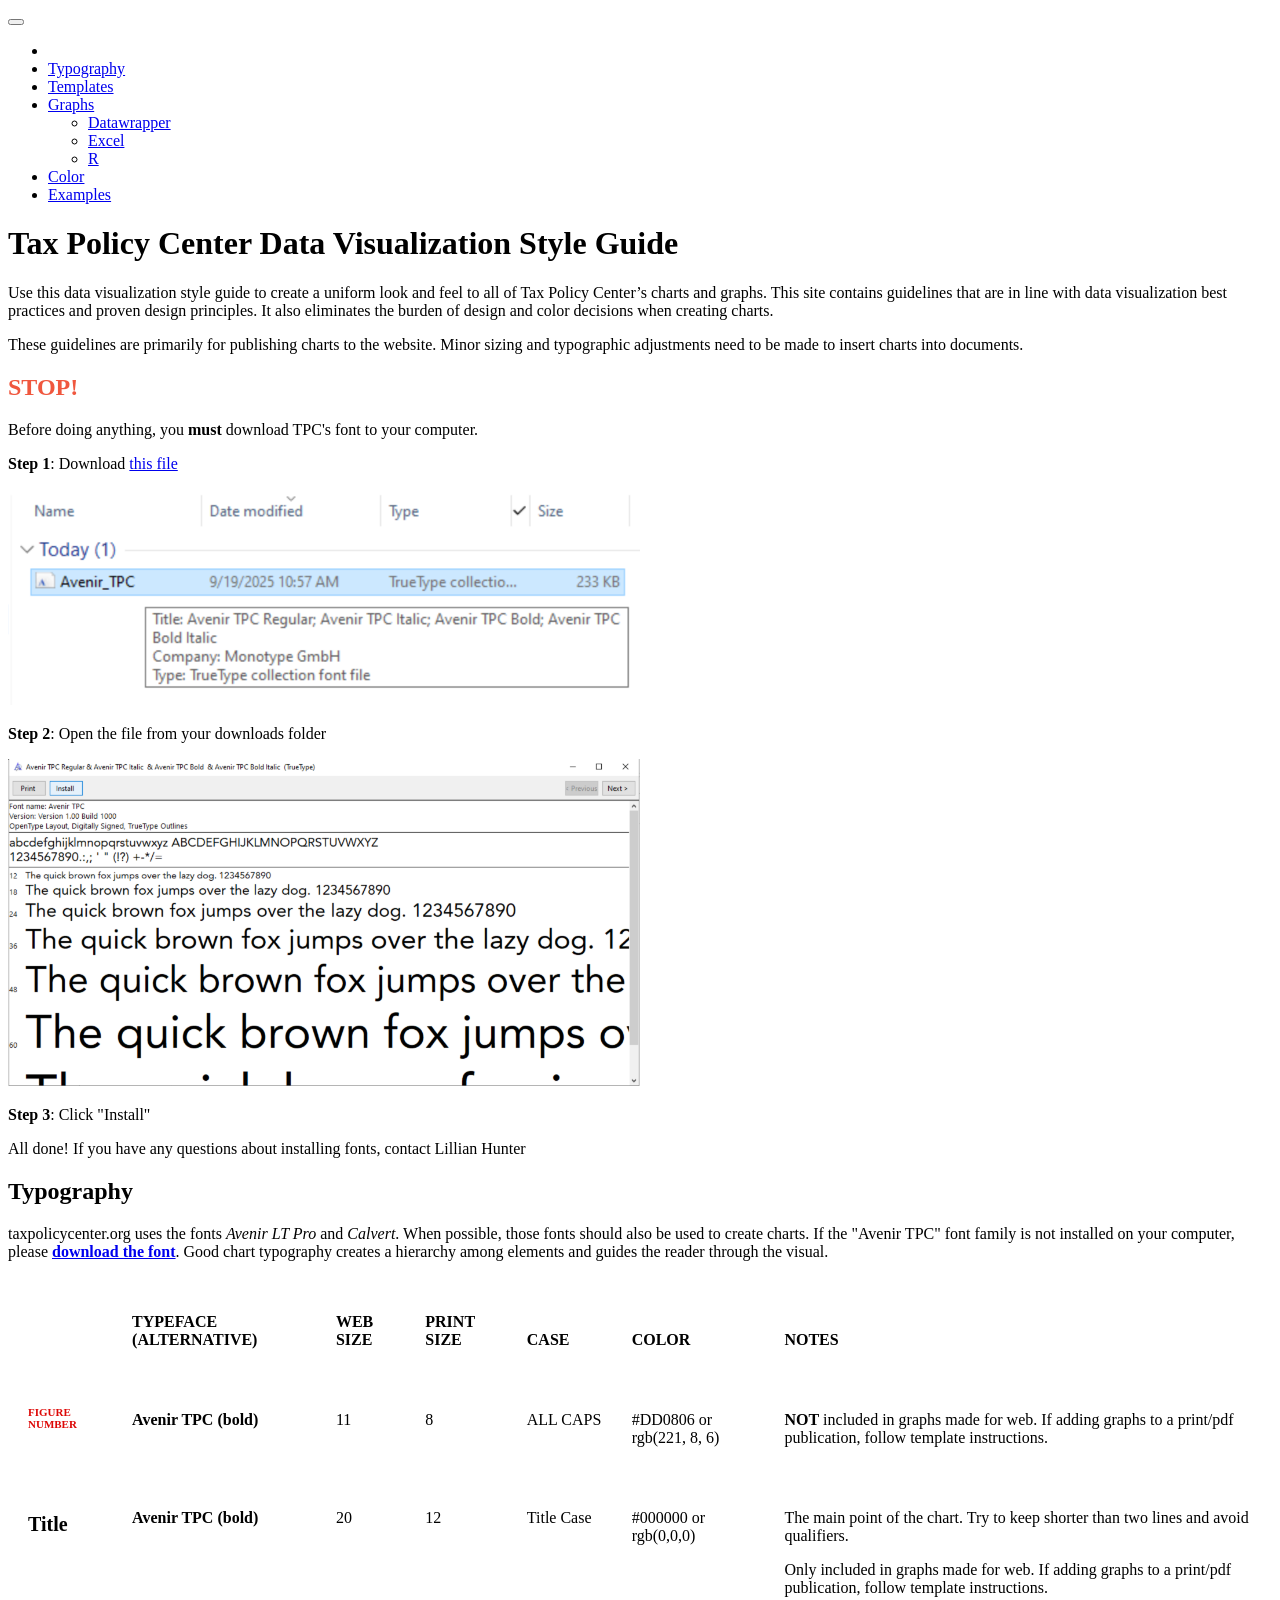
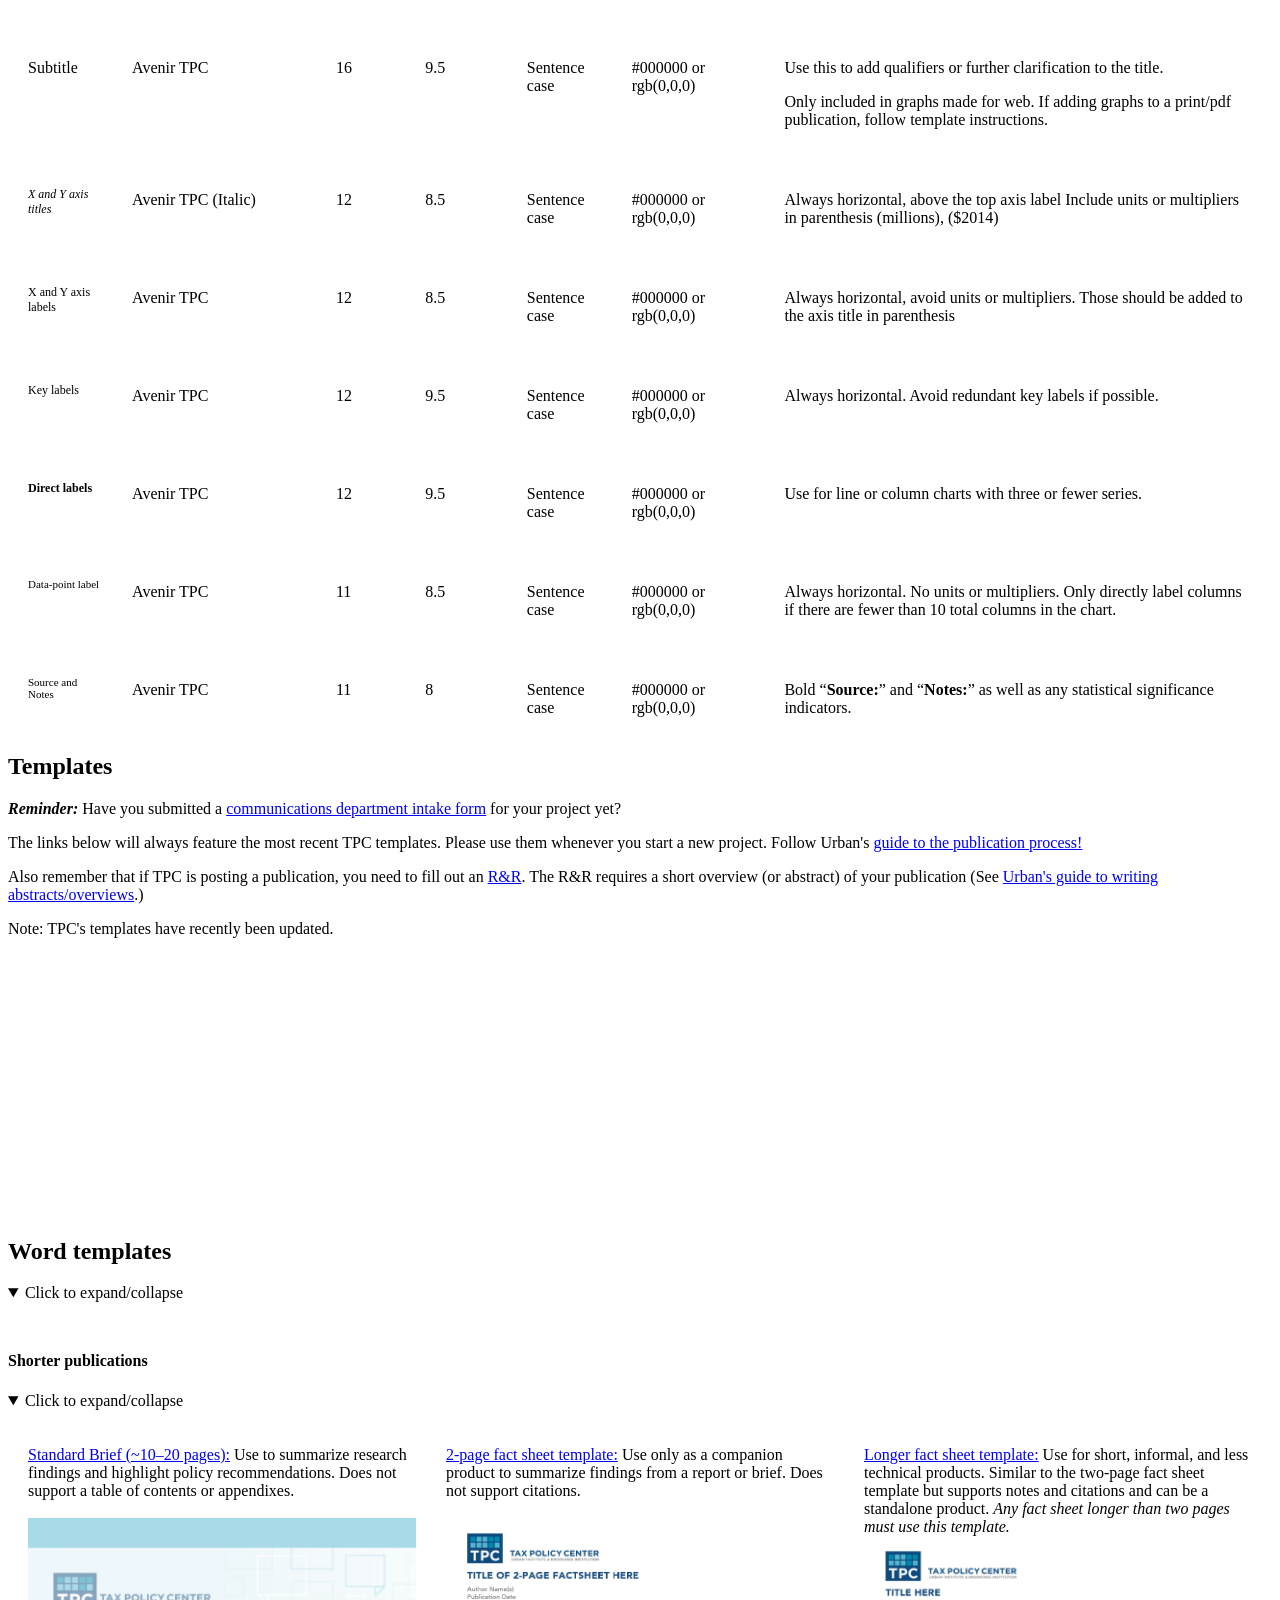
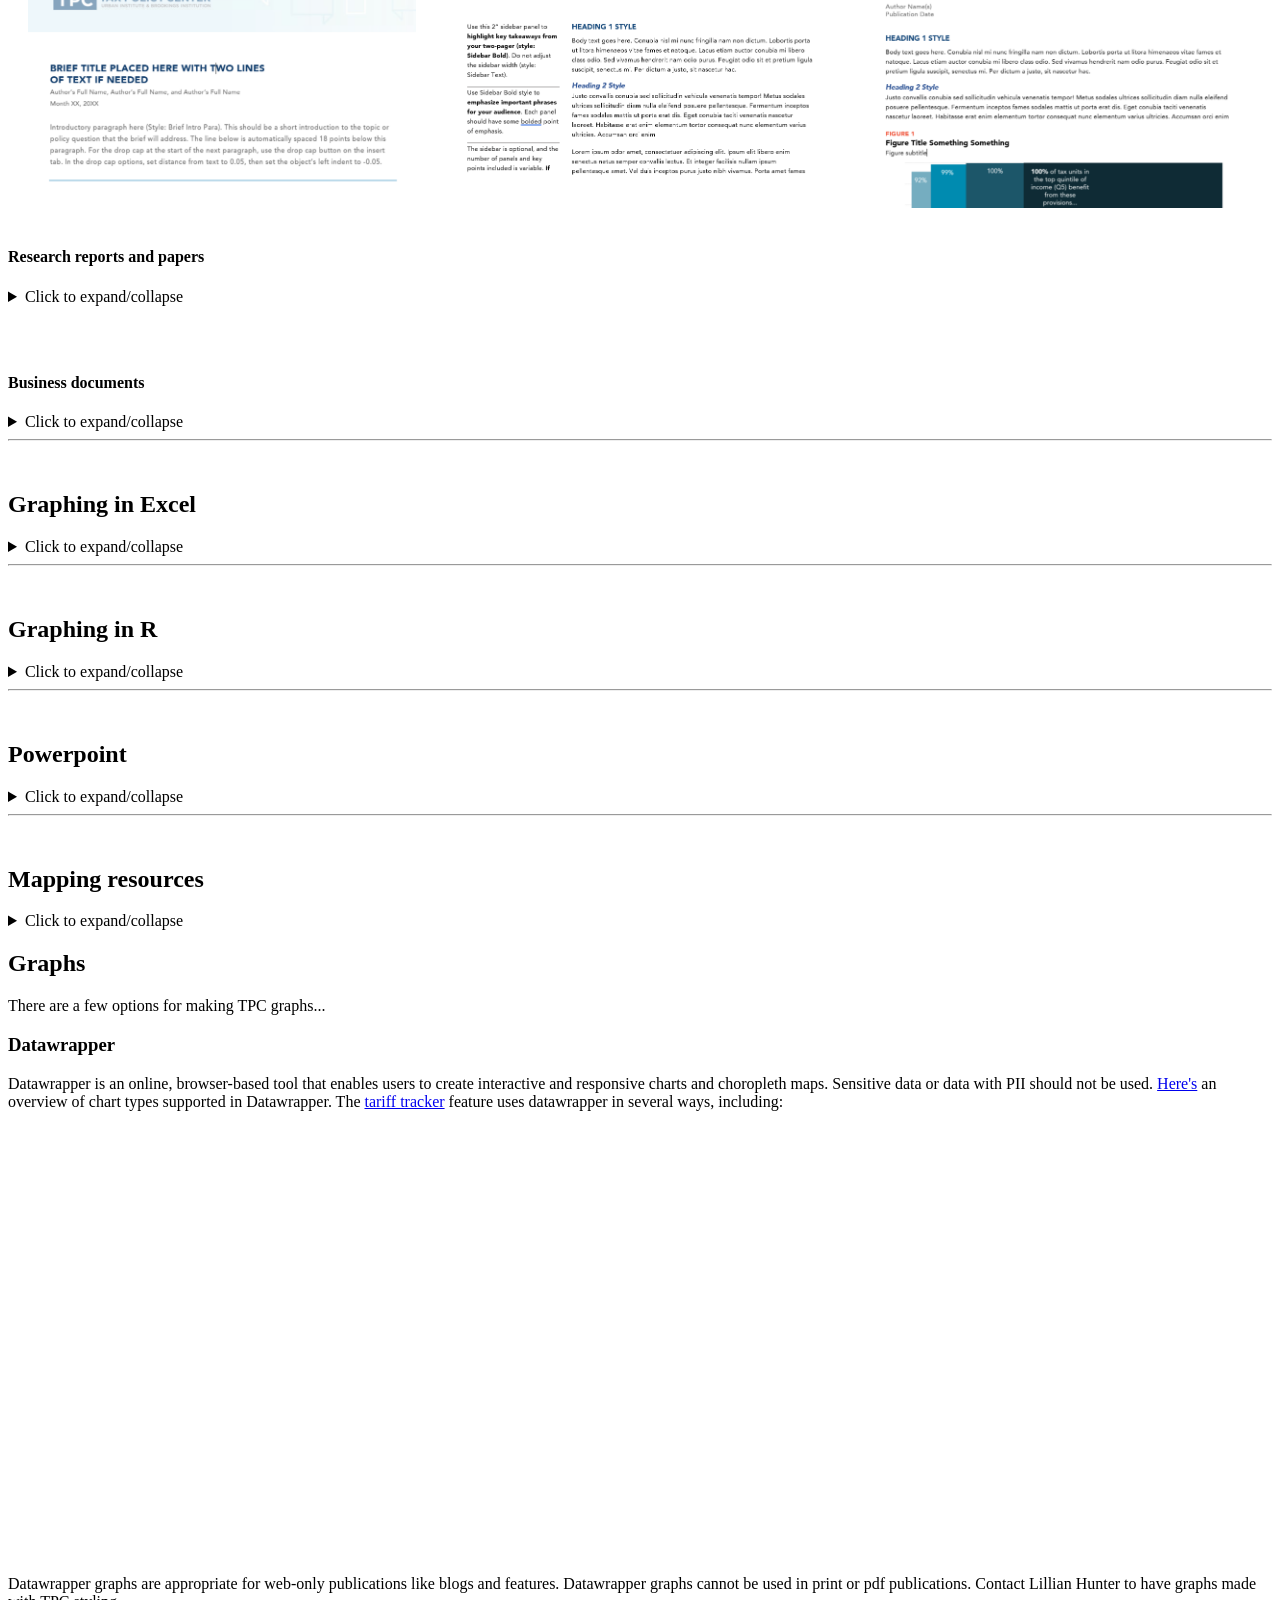
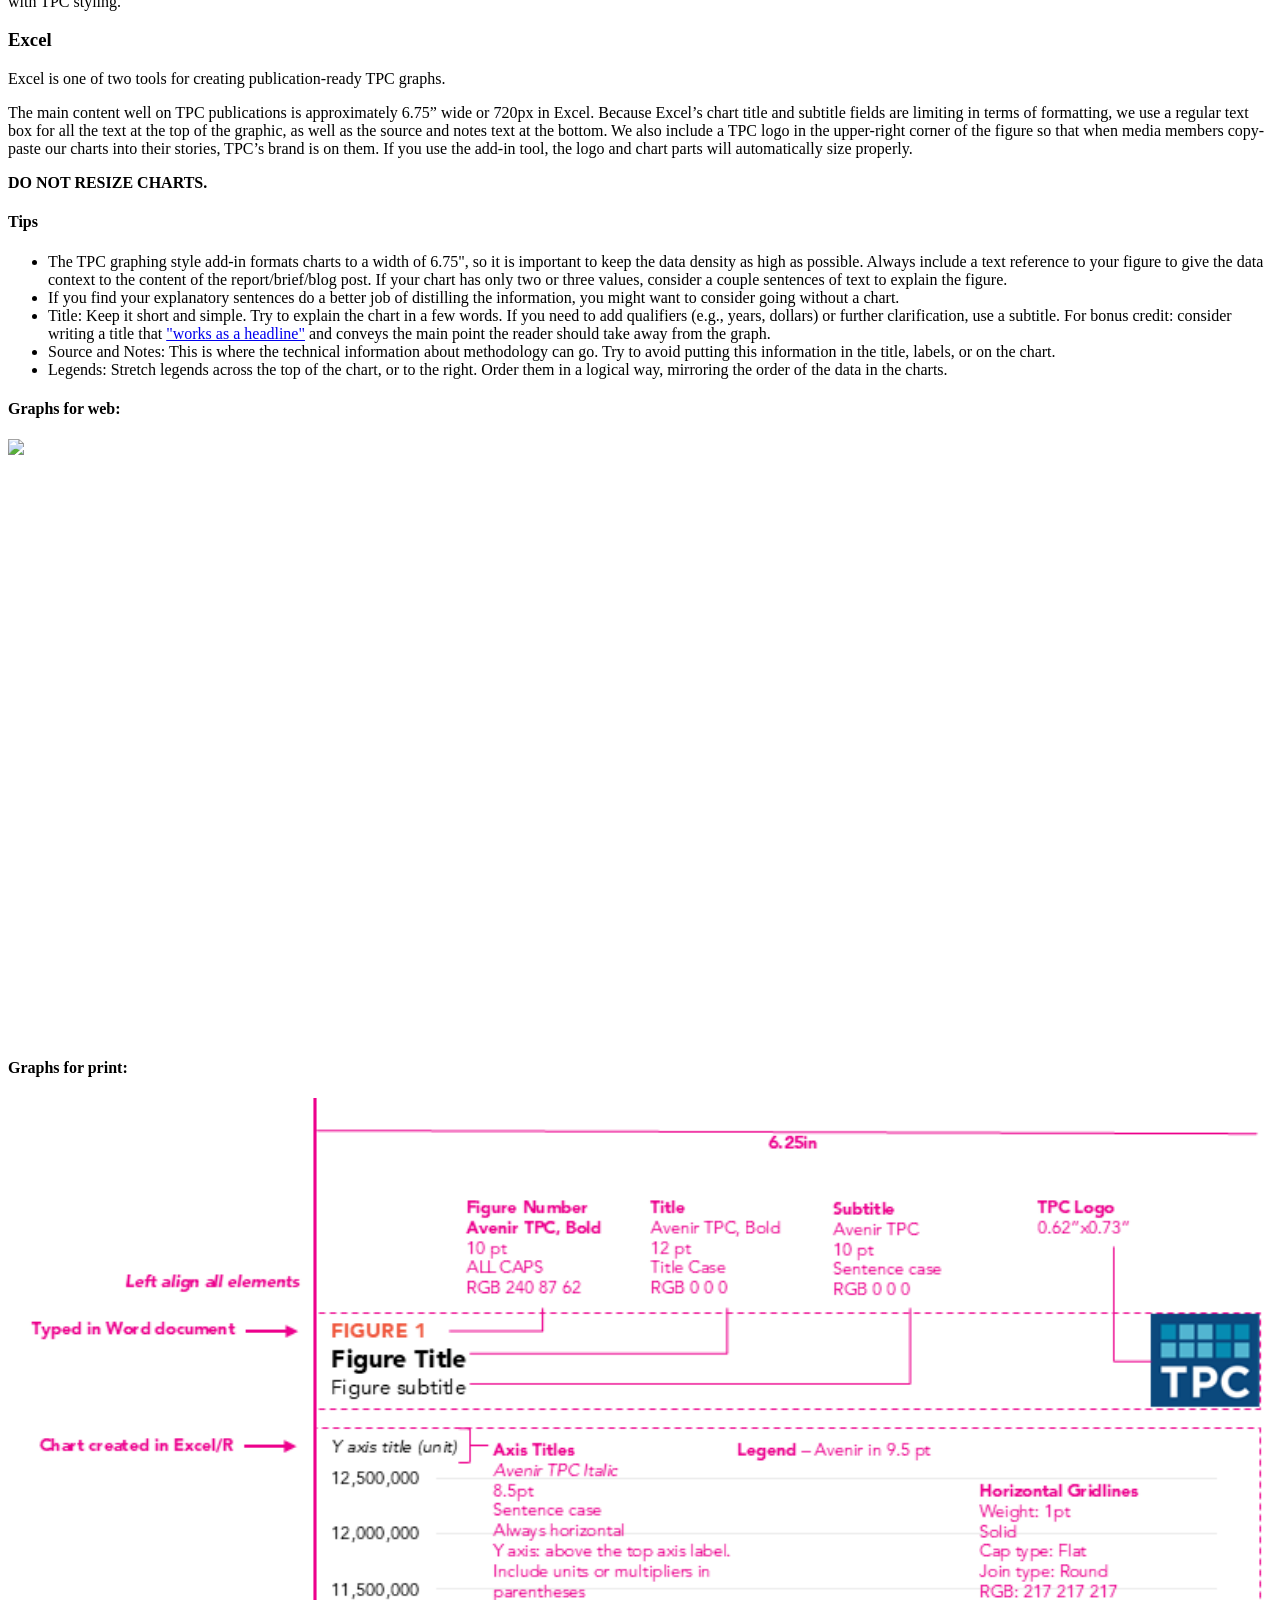
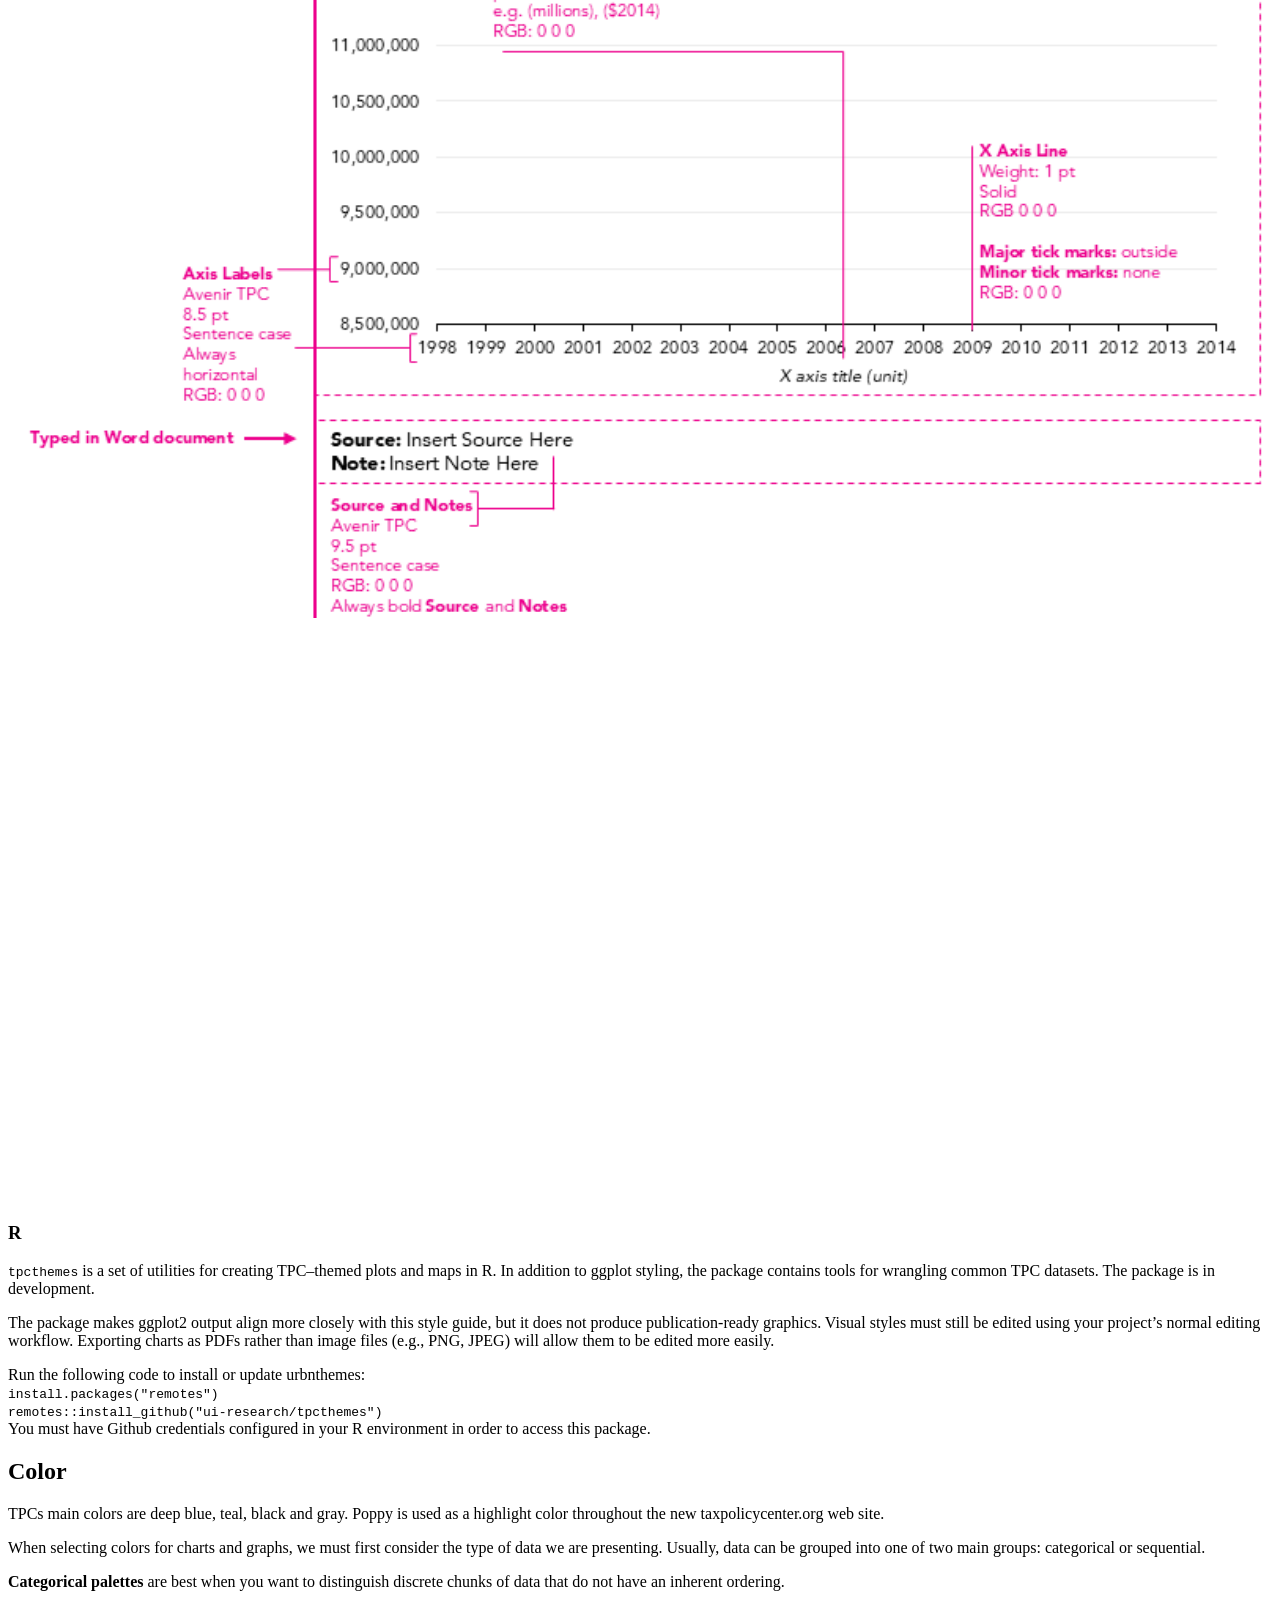
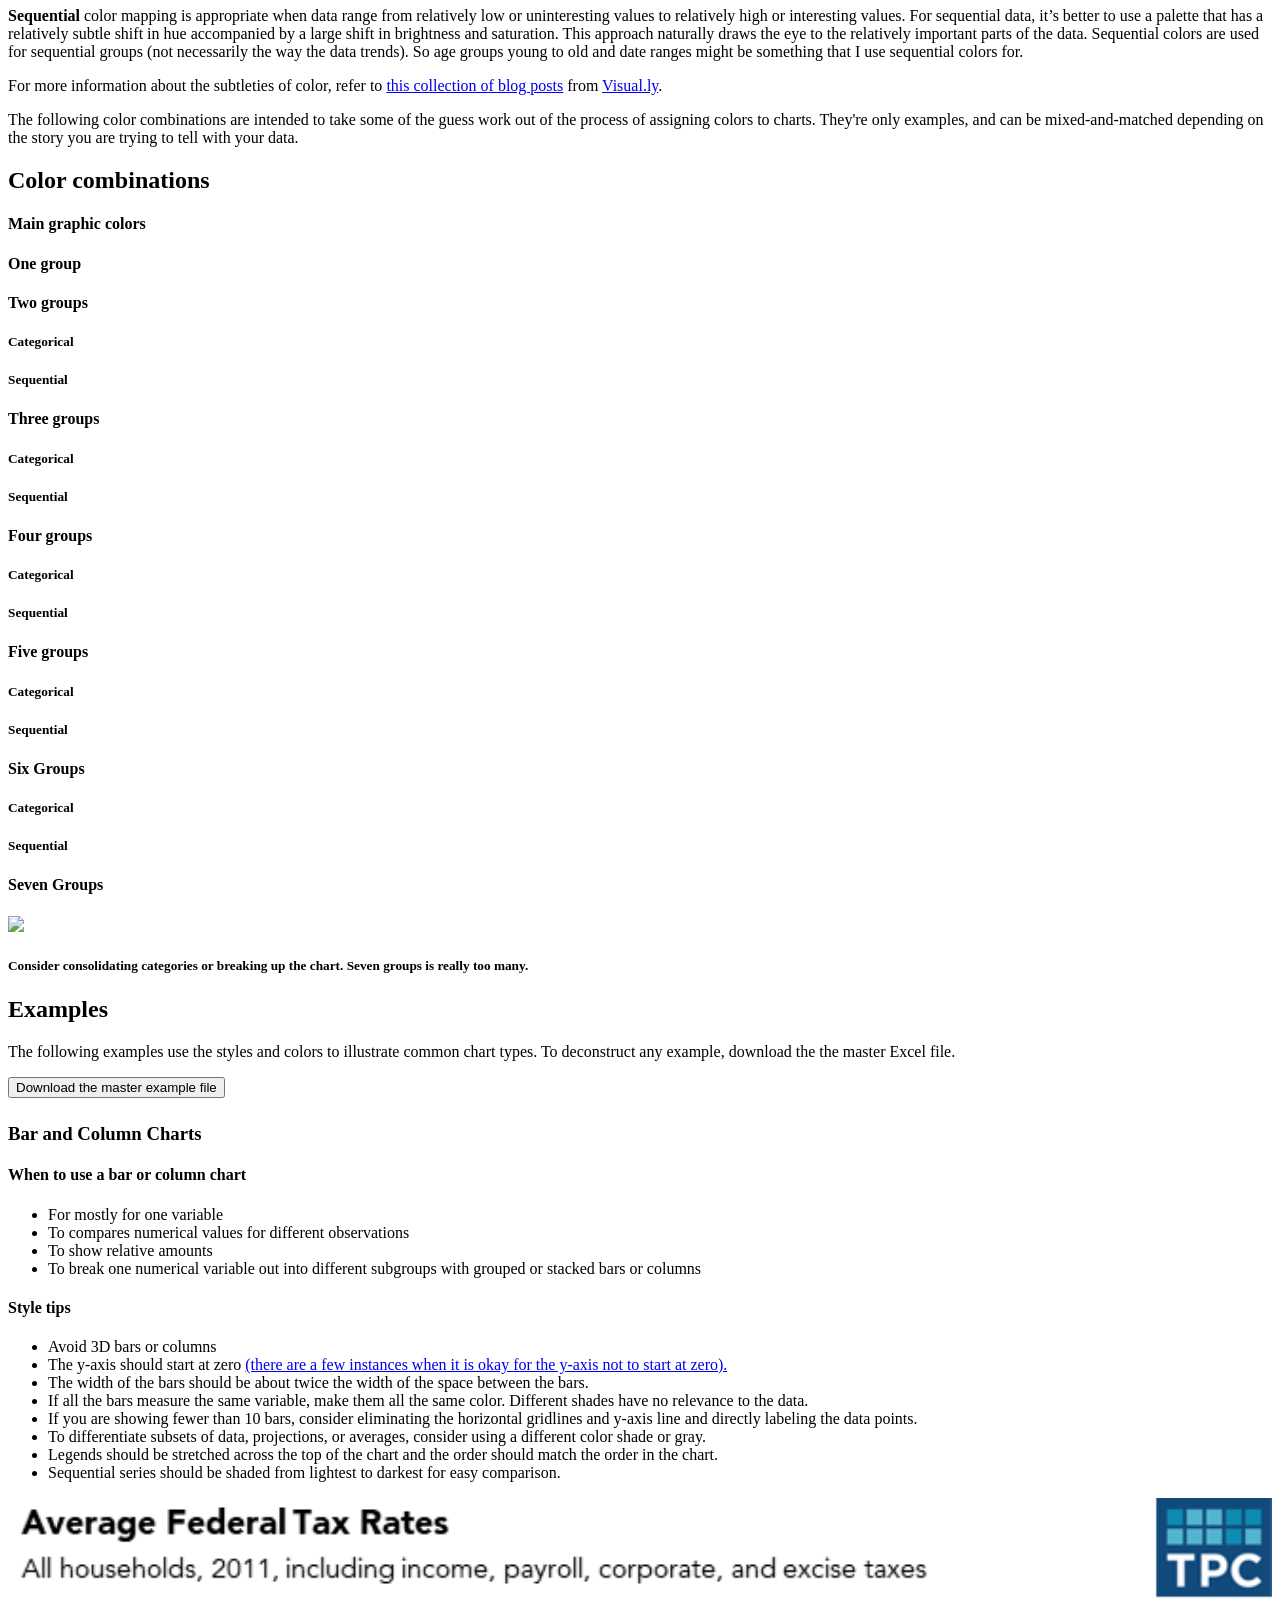
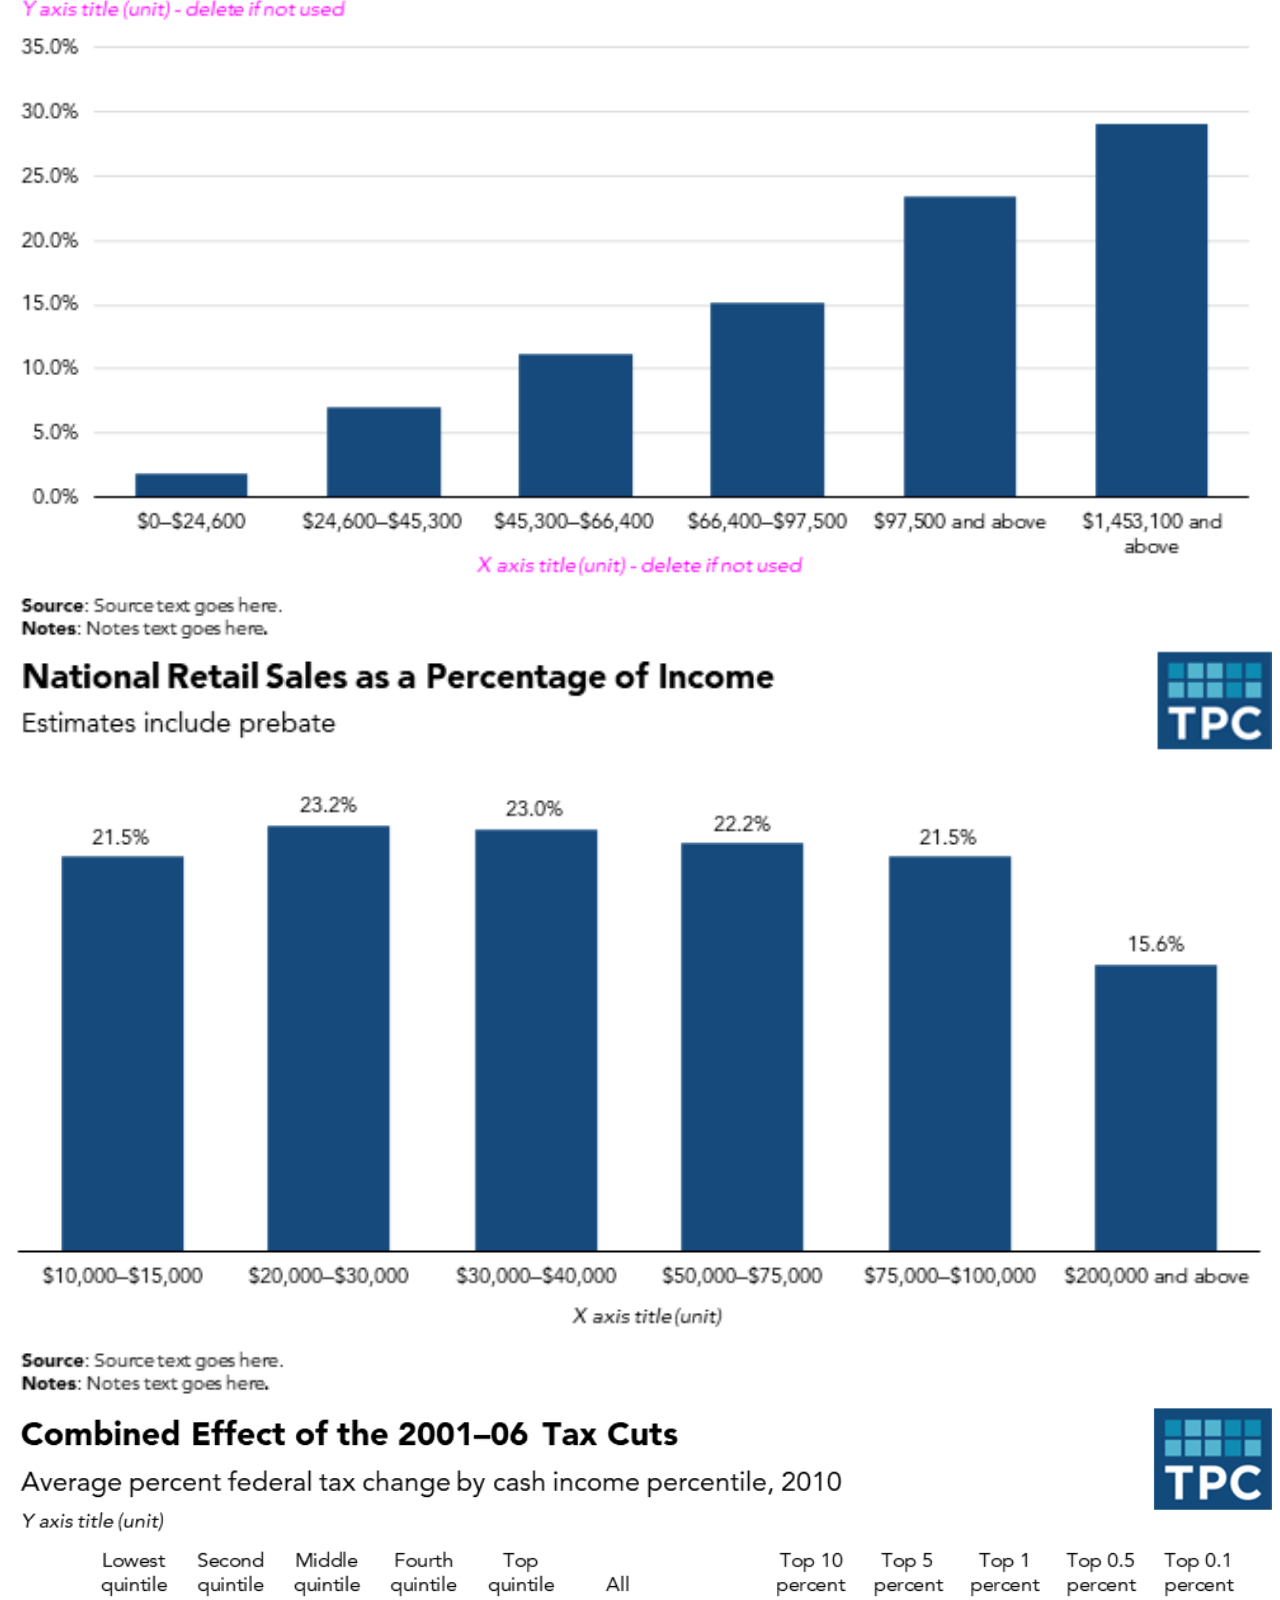
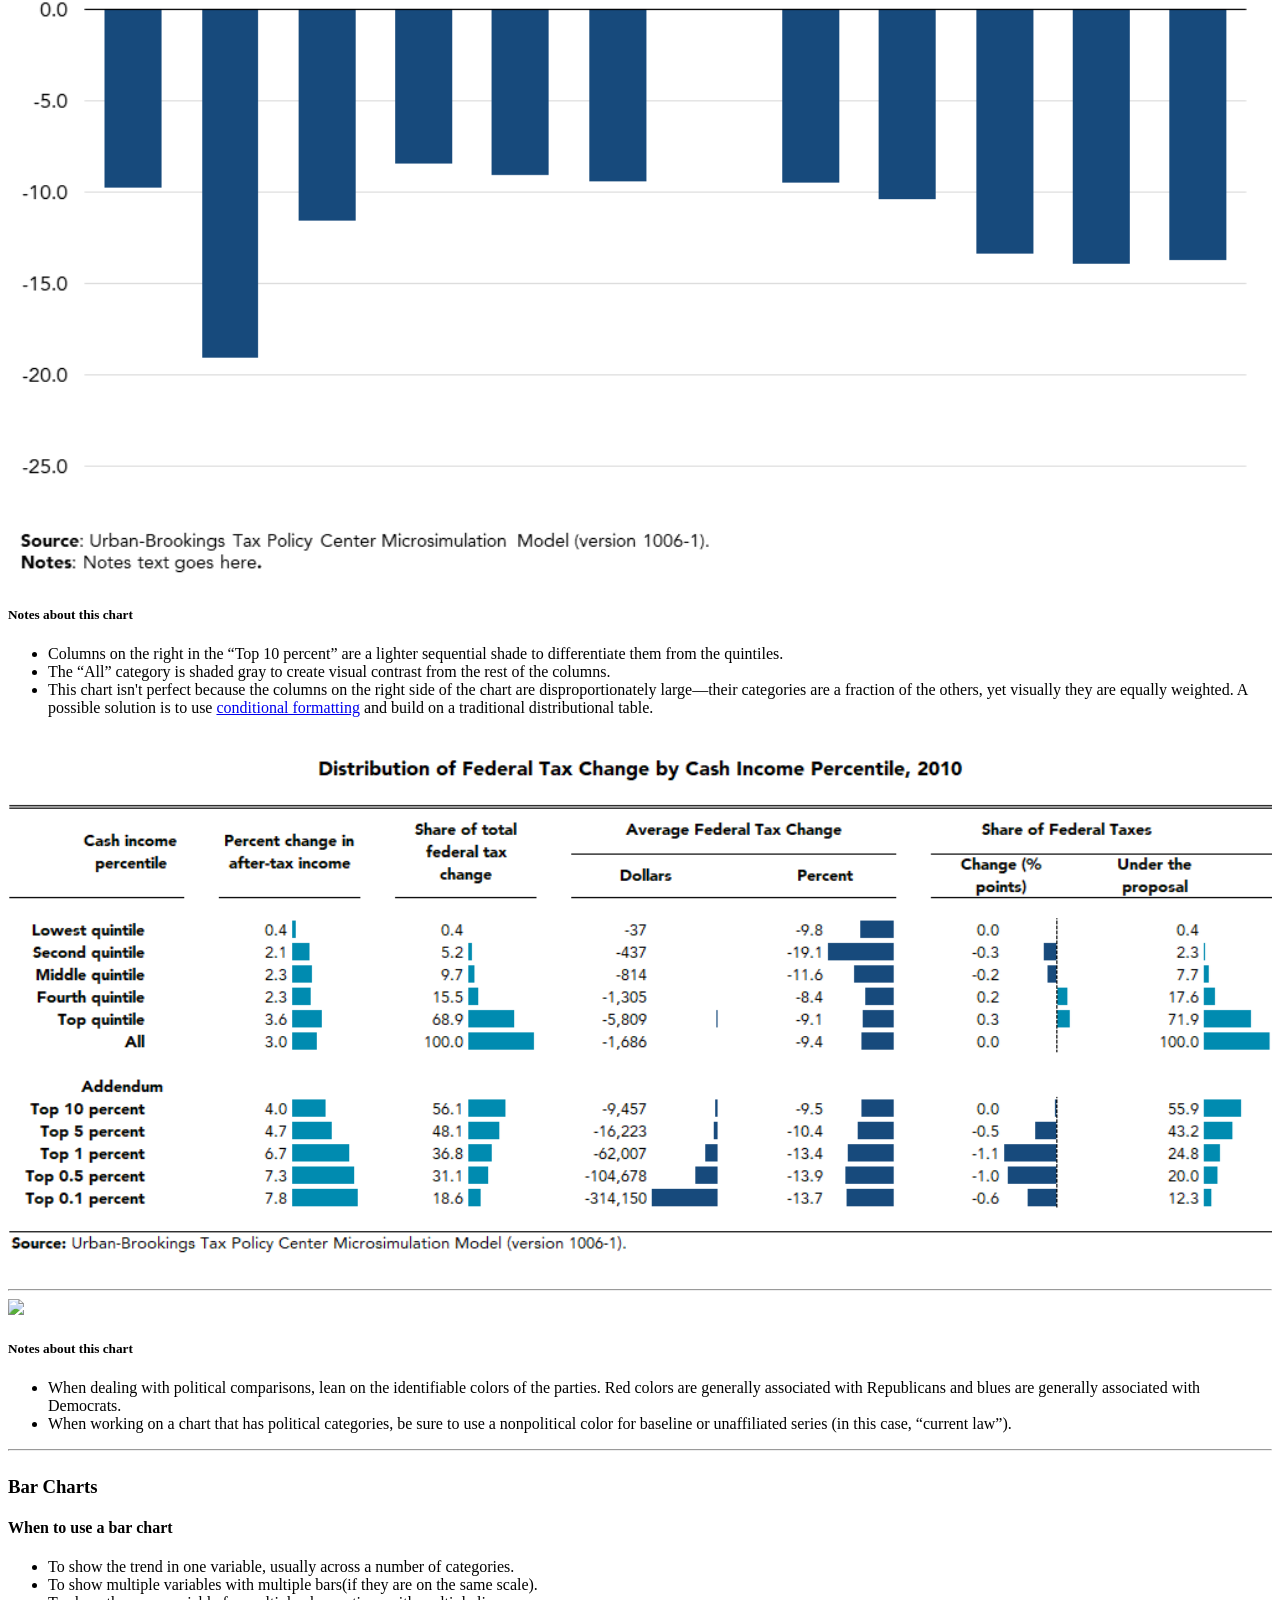
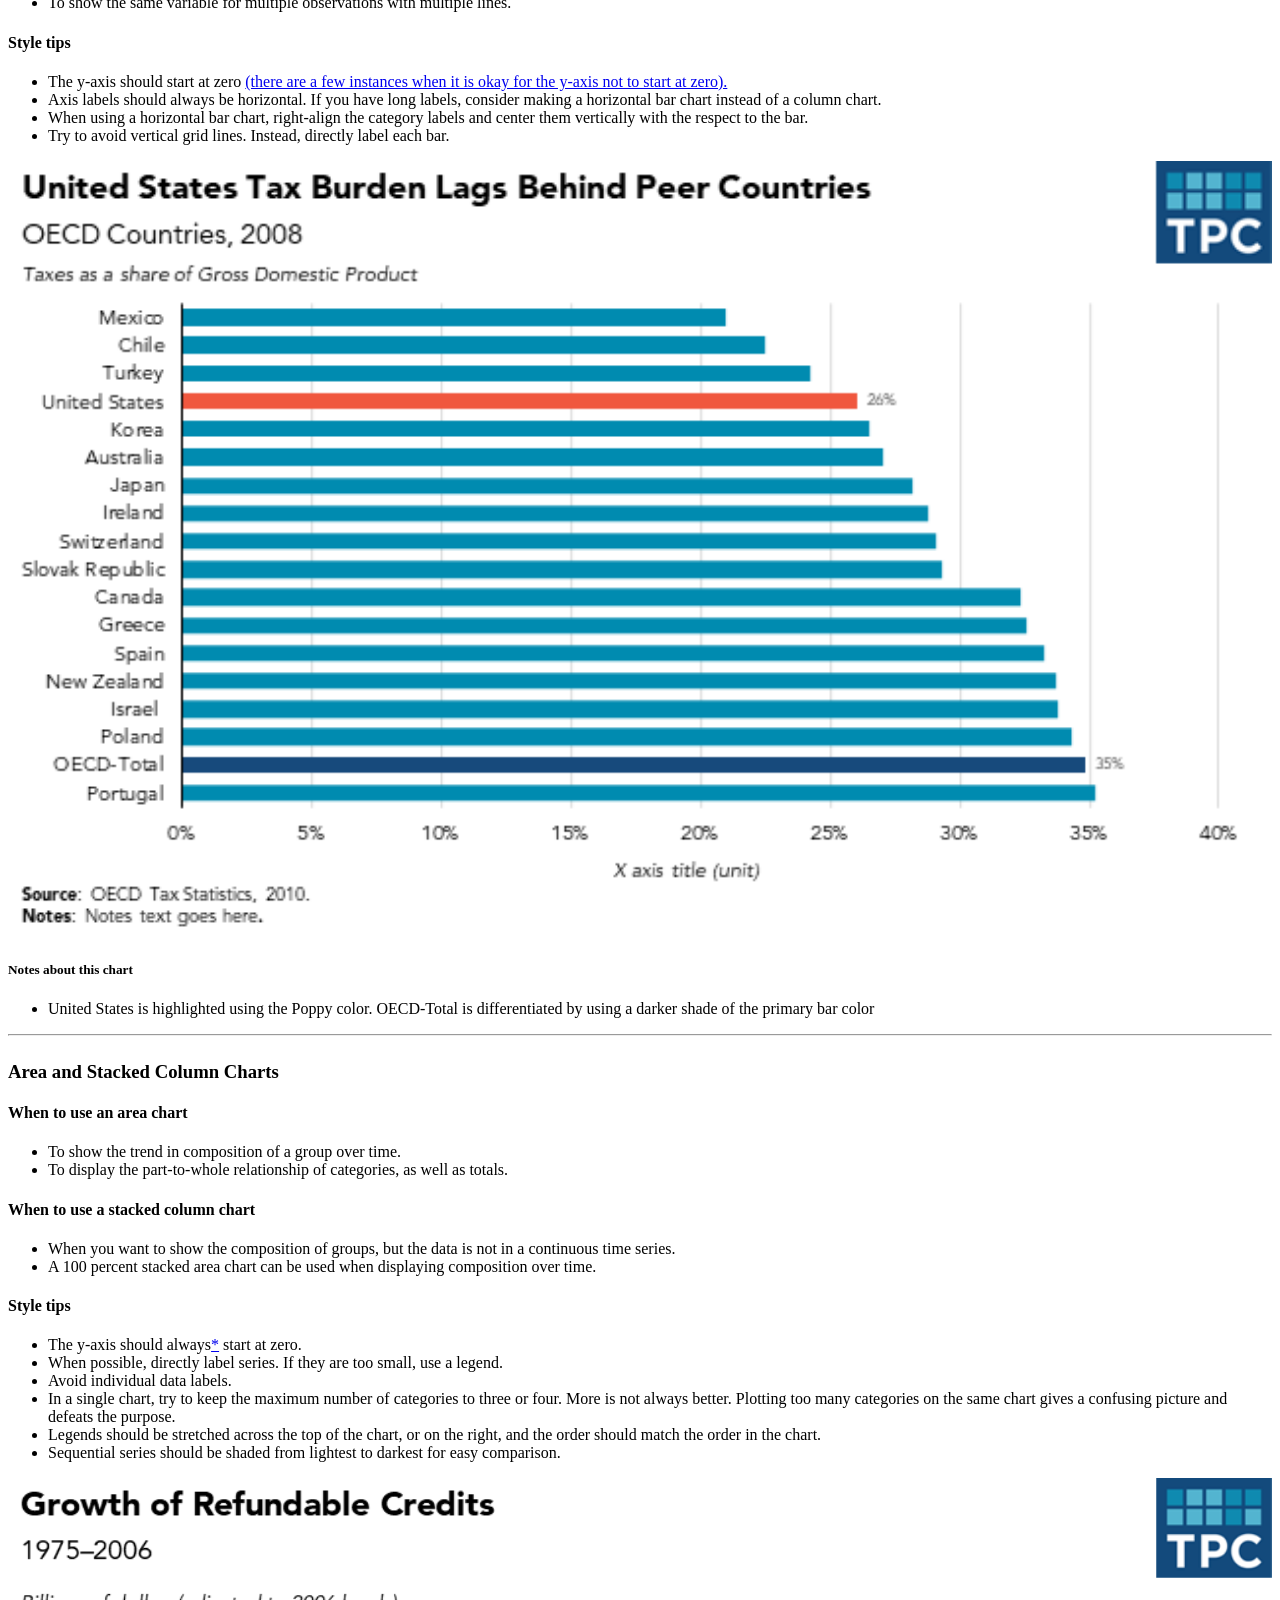
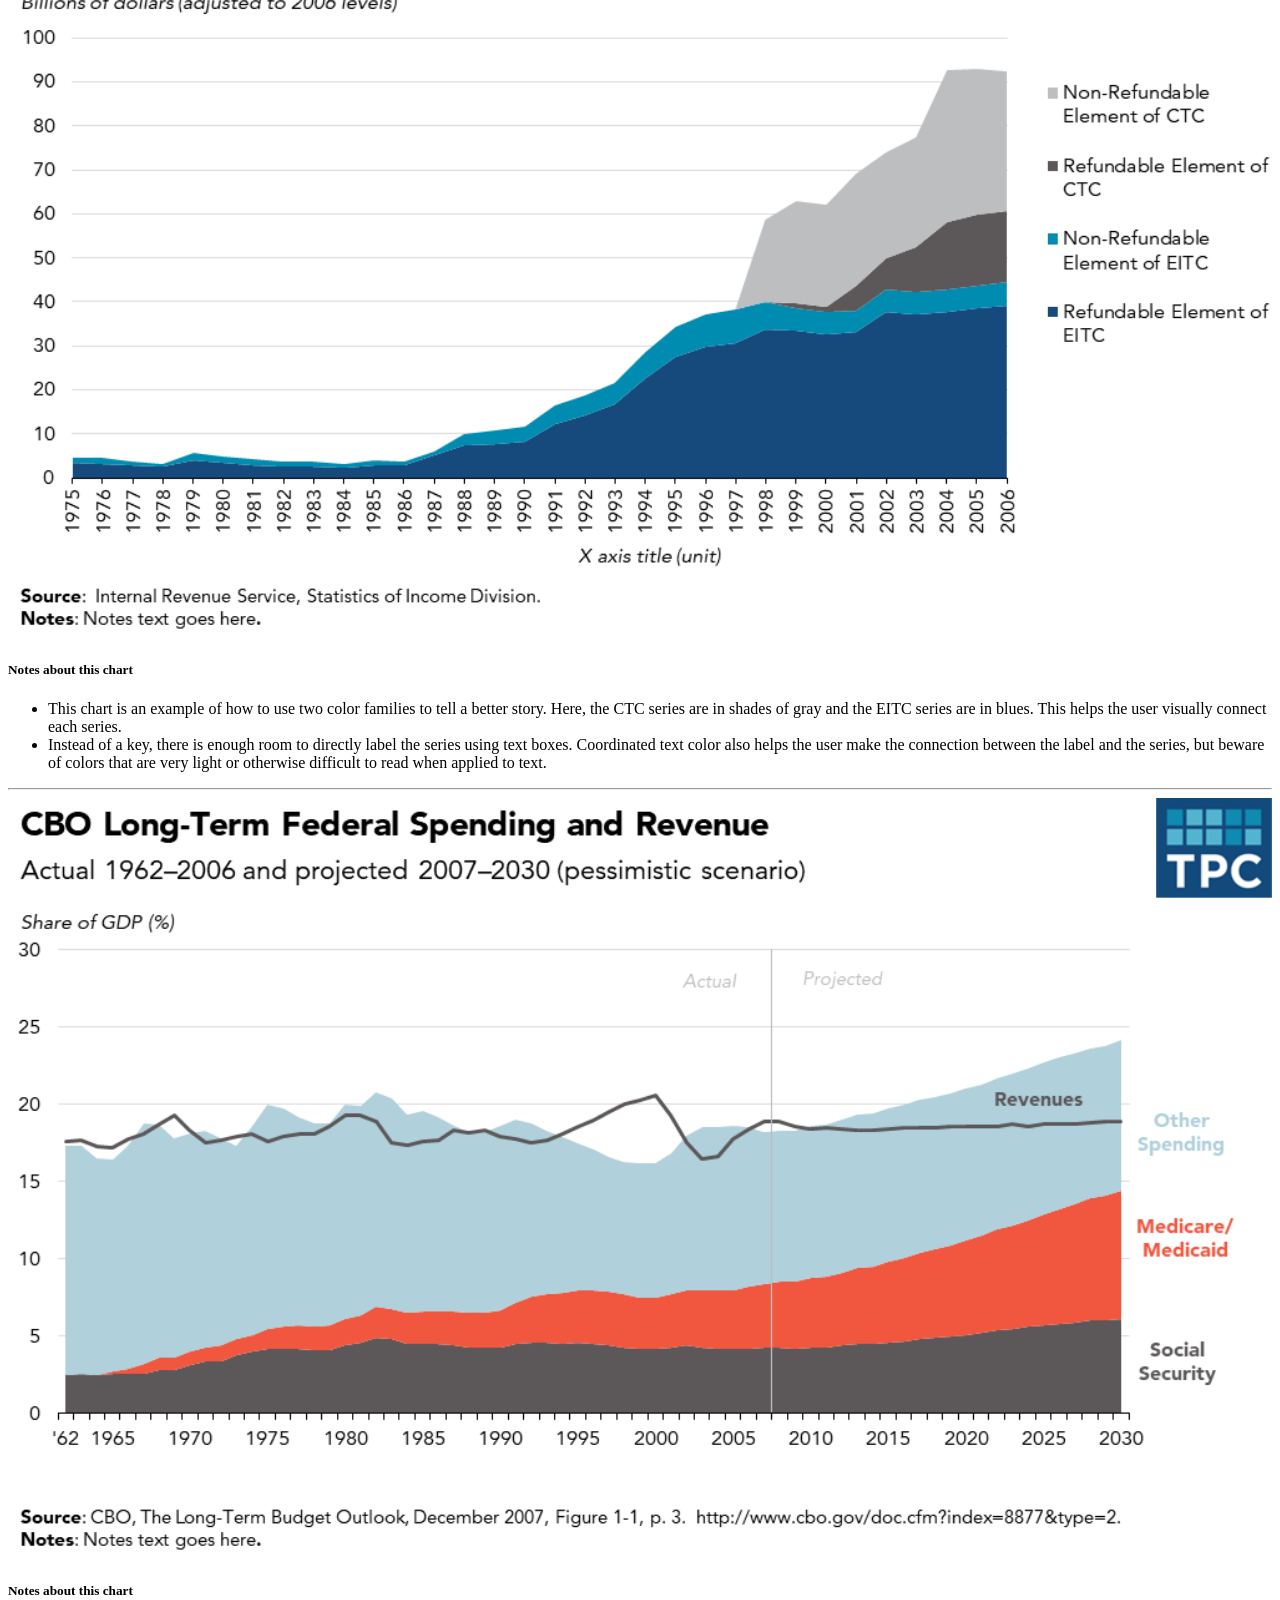
==== commit f8bbe237: "adding dividers and new spec images" ====
--- a/public.html
+++ b/public.html
@@ -427,14 +427,45 @@
                 </div>
              </div>
              
-             <h2>Word templates</h2>
+             <h2 style="margin-top: 300px;">Word templates</h2>
              <details open>
                 <summary style="list-style: revert; display: list-item;">
                   Click to expand/collapse
                 </summary>
                 
-                <p></p>
-                <h4>Research reports and papers</h4>
+                <h4 style="margin-top: 50px;">Shorter publications</h4>
+                <details open>
+                <summary style="list-style: revert; display: list-item;">
+                  Click to expand/collapse
+                </summary>
+                <table class="type-table" border="0" cellspacing="10px" cellpadding="10px" align="left">
+                  <tbody>
+                    <tr>
+                      <td valign="top" style="width: 33.33%;"> 
+                        <p><a href="templates/TPC_Brief_1-Column_Template.dotx">Standard Brief (~10–20 pages):</a> Use to summarize research findings and highlight policy recommendations. Does not support a table of contents or appendixes. <br><br>
+                          <img src="img/prev_brief.png" width="100%" />
+                        </p>
+                      </td>
+                      <td valign="top" style="width: 33.33%;"> 
+                        <p><a href="templates/TPC-2p-FactSheet-Template-v2.dotm">2-page fact sheet template:</a> Use only as a companion product to summarize findings from a report or brief. Does not support citations.<br><br>
+                          <img src="img/prev_2pg_factsheet.png" width="100%" />
+                        </p>
+                      </td>
+                      <td valign="top" style="width: 33.33%;"> 
+                        <p><a href="templates/TPC-Longer-FactSheet-Template.dotm">Longer fact sheet template:</a> Use for short, informal, and less technical products. Similar to the two-page fact sheet template but supports notes and citations and can be a standalone product. <em>Any fact sheet longer than two pages must use this template.</em> <br>
+                          <img src="img/prev_factsheet.png" width="100%" />
+                        </p>
+                      </td>
+                    </tr>
+                  </tbody>
+                </table>
+                </details>
+
+                <h4 style="margin-top: 50px;">Research reports and papers</h4>
+                <details>
+                <summary style="list-style: revert; display: list-item;">
+                  Click to expand/collapse
+                </summary>
                 <table class="type-table" border="0" cellspacing="10px" cellpadding="10px" align="left">
                   <tbody>
                     <tr>
@@ -456,32 +487,14 @@
                     </tr>
                   </tbody>
                 </table>
+                </details>
                 <br>
-                <h4>Shorter publications</h4>
-                <table class="type-table" border="0" cellspacing="10px" cellpadding="10px" align="left">
-                  <tbody>
-                    <tr>
-                      <td valign="top" style="width: 33.33%;"> 
-                        <p><a href="templates/TPC_Brief_1-Column_Template.dotx">Standard Brief (~10–20 pages):</a> Use to summarize research findings and highlight policy recommendations. Does not support a table of contents or appendixes. <br><br>
-                          <img src="img/prev_brief.png" width="100%" />
-                        </p>
-                      </td>
-                      <td valign="top" style="width: 33.33%;"> 
-                        <p><a href="templates/TPC-2p-FactSheet-Template-v2.dotm">2-page fact sheet template:</a> Use only as a companion product to summarize findings from a report or brief. Does not support citations.<br><br>
-                          <img src="img/prev_2pg_factsheet.png" width="100%" />
-                        </p>
-                      </td>
-                      <td valign="top" style="width: 33.33%;"> 
-                        <p><a href="templates/TPC-Longer-FactSheet-Template.dotm">Longer fact sheet template:</a> Use for short, informal, and less technical products. Similar to the two-page fact sheet template but supports notes and citations and can be a standalone product. <em>Any fact sheet longer than two pages must use this template.</em> <br>
-                          <img src="img/prev_factsheet.png" width="100%" />
-                        </p>
-                      </td>
-                    </tr>
-                  </tbody>
-                </table>
                 
-                <br>
-                <h4>Business and miscellaneous documents</h4>
+                <h4 style="margin-top: 50px;">Business documents</h4>
+                <details>
+                <summary style="list-style: revert; display: list-item;">
+                  Click to expand/collapse
+                </summary>
                 <table class="type-table" border="0" cellspacing="10px" cellpadding="10px" align="left">
                   <tbody>
                     <tr>
@@ -503,9 +516,12 @@
                     </tr>
                   </tbody>
                 </table>
+                </details>
              </details>
              
-             <h2>Graphing in Excel</h2>
+             <hr class="divider"/>
+             
+             <h2 style="margin-top: 50px;">Graphing in Excel</h2>
              <details>
                <summary style="list-style: revert; display: list-item;">
                   Click to expand/collapse
@@ -516,16 +532,20 @@
                     <a href="templates/TPC-add-in-directions.pdf">Directions to download TPC graph styles add-in</a><br>
                   </ul>
                 </details>
+                
+                <hr class="divider"/>
              
-             <h2>Graphing in R</h2>
+             <h2 style="margin-top: 50px;">Graphing in R</h2>
              <details>
                 <summary style="list-style: revert; display: list-item;">
                   Click to expand/collapse
                 </summary>
                 <p><a href="https://github.com/UI-Research/tpcthemes">An R package</a> that applies TPC styles to ggplot2 graphs is in development. </p>
               </details>
+              
+              <hr class="divider"/>
              
-             <h2>Powerpoint</h2>
+             <h2 style="margin-top: 50px;">Powerpoint</h2>
              <details>
                 <summary style="list-style: revert; display: list-item;">
                   Click to expand/collapse
@@ -537,7 +557,9 @@
                   </ul>
               </details>
               
-              <h2>Mapping resources</h2>
+              <hr class="divider"/>
+              
+              <h2 style="margin-top: 50px;">Mapping resources</h2>
               <details>
                 <summary style="list-style: revert; display: list-item;">
                   Click to expand/collapse
@@ -559,7 +581,7 @@
                 <p>There are a few options for making TPC graphs...</p>
                 <section id="graphs-datawrapper">
                 <h3>Datawrapper</h3>
-                <p>"Datawrapper is an online, browser-based tool that enables users to create interactive and responsive choropleth maps. Sensitive data or data with PII should not be used" (<a href="https://ui-research.github.io/code-library/mapping/mapping.html">Urban Mapping Guide</a>.) <a href="https://www.datawrapper.de/blog/chart-types-guide">Here's</a> an overview of chart types supported in Datawrapper. Here's an example:</p>
+                <p>Datawrapper is an online, browser-based tool that enables users to create interactive and responsive charts and choropleth maps. Sensitive data or data with PII should not be used. <a href="https://www.datawrapper.de/blog/chart-types-guide">Here's</a> an overview of chart types supported in Datawrapper. The <a href="https://taxpolicycenter.org/features/tracking-trump-tariffs">tariff tracker</a> feature uses datawrapper in several ways, including:</p>
                 
                 <iframe style="border-style:none;display:block;margin:0 auto;max-width:720px;width:100%;" title="FIGURE 4Revenue Impact of Trump&apos;s Tariffs" aria-label="Column Chart" id="datawrapper-chart-Vjhsm" src="https://datawrapper.dwcdn.net/Vjhsm/5/" scrolling="no" frameborder="0" height="432" data-external="1"></iframe><script type="text/javascript">!function(){"use strict";window.addEventListener("message",function(a){if(void 0!==a.data["datawrapper-height"]){var e=document.querySelectorAll("iframe");for(var t in a.data["datawrapper-height"])for(var r,i=0;r=e[i];i++)if(r.contentWindow===a.source){var d=a.data["datawrapper-height"][t]+"px";r.style.height=d}}})}();
                 </script>
@@ -584,14 +606,19 @@
                 </ul>
                 
 
-           
+           <h4>Graphs for web:</h4>
             <div class="col-lg-12">
-                <img src="img/chart-parts-02.png" width="100%" />
+                <img src="img/web_figure_specs.png" width="100%" />
+            </div>
+            
+            <h4 style="margin-top: 600px;">Graphs for print:</h4>
+            <div class="col-lg-12">
+                <img src="img/print_figure_specs.png" width="100%" />
             </div>
             </section>
              
             <section id="graphs-r">
-              <h3>R</h3>
+              <h3 style="margin-top: 600px;">R</h3>
               <p><code>tpcthemes</code> is a set of utilities for creating TPC–themed plots and maps in R. In addition to ggplot styling, the package contains tools for wrangling common TPC datasets. The package is in development.</p>
               <p>The package makes ggplot2 output align more closely with this style guide, but it does not produce publication-ready graphics. Visual styles must still be edited using your project’s normal editing workflow. Exporting charts as PDFs rather than image files (e.g., PNG, JPEG) will allow them to be edited more easily.</p>
               <p>Run the following code to install or update urbnthemes:<br>
@@ -1283,8 +1310,6 @@
                     </li>
                     <li>I put the legend to the right of the chart in a vertical layout. The order matches the order of the data in the columns. </li>
                     </ul>
-                <h5>How it's made</h5>
-<iframe width="100%" height="500" src="https://www.youtube.com/embed/nA_N8_fdVak" frameborder="0" allowfullscreen></iframe>
 
 
 
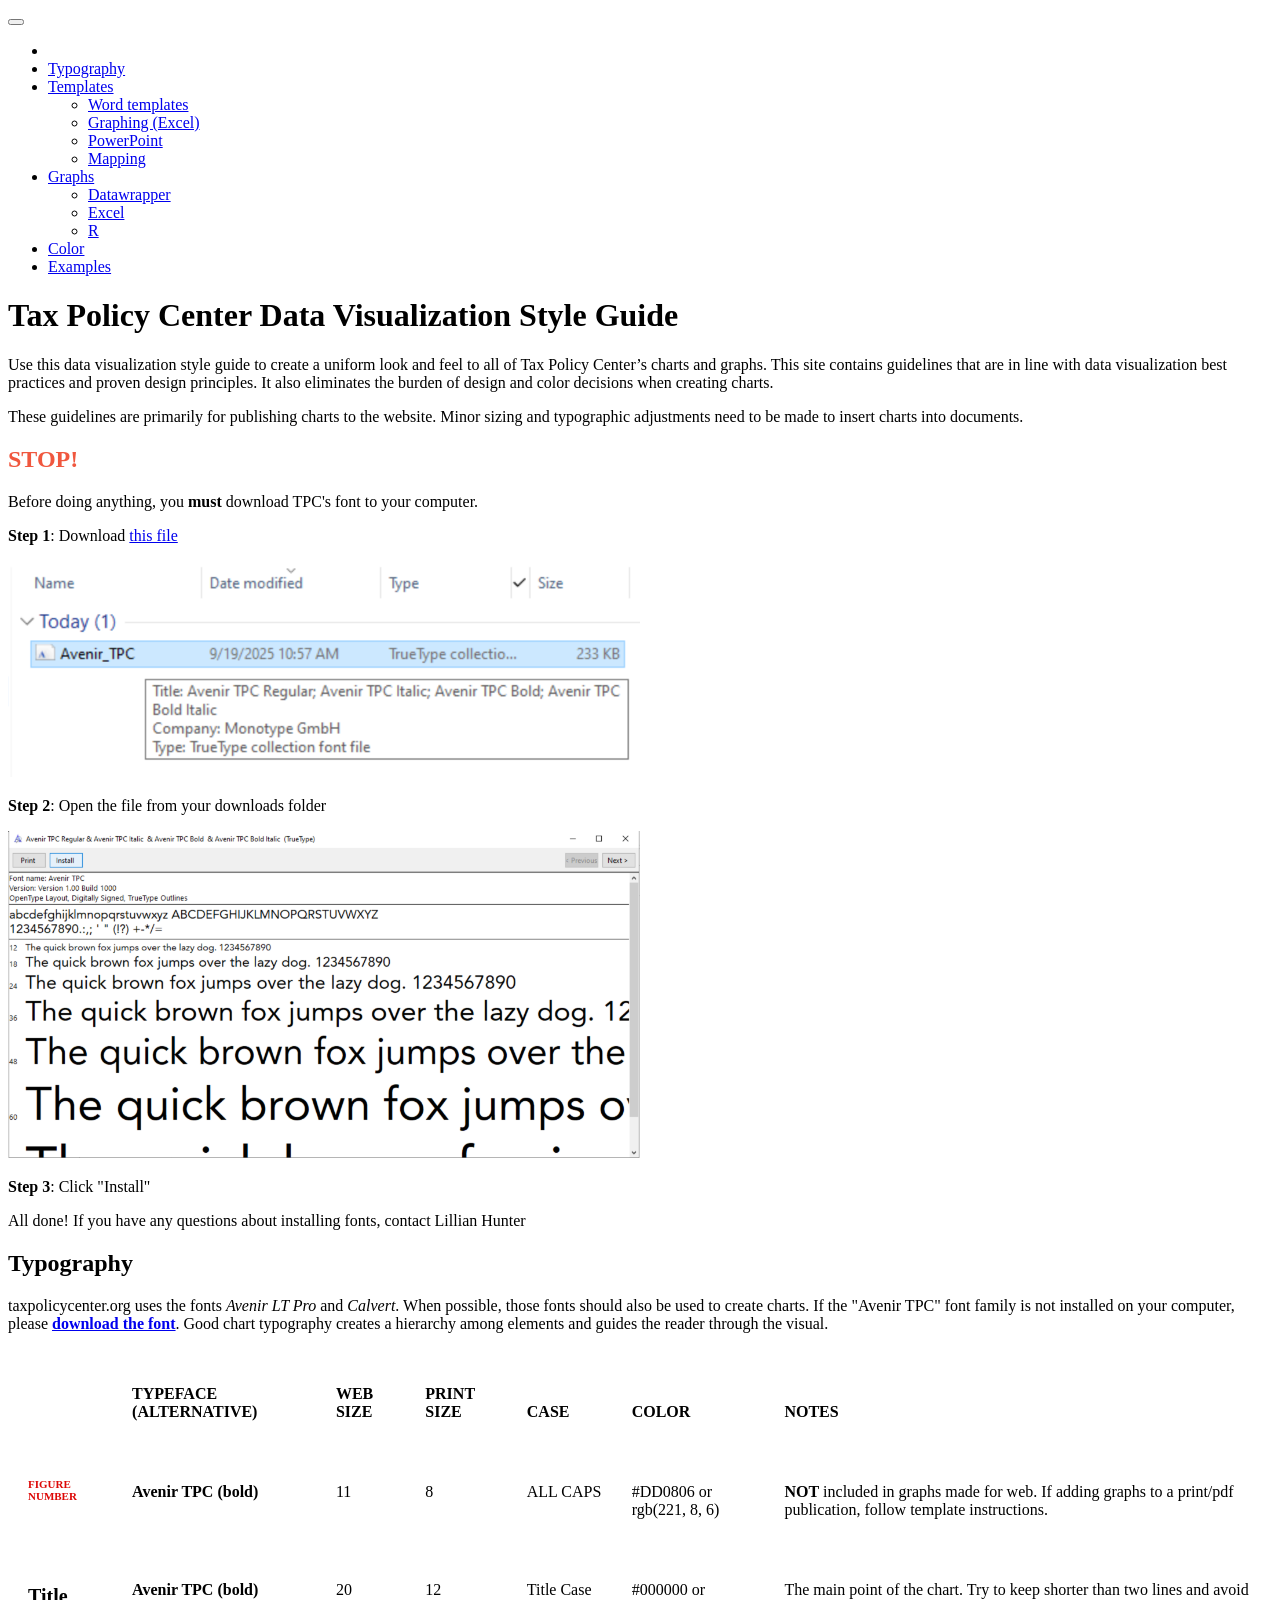
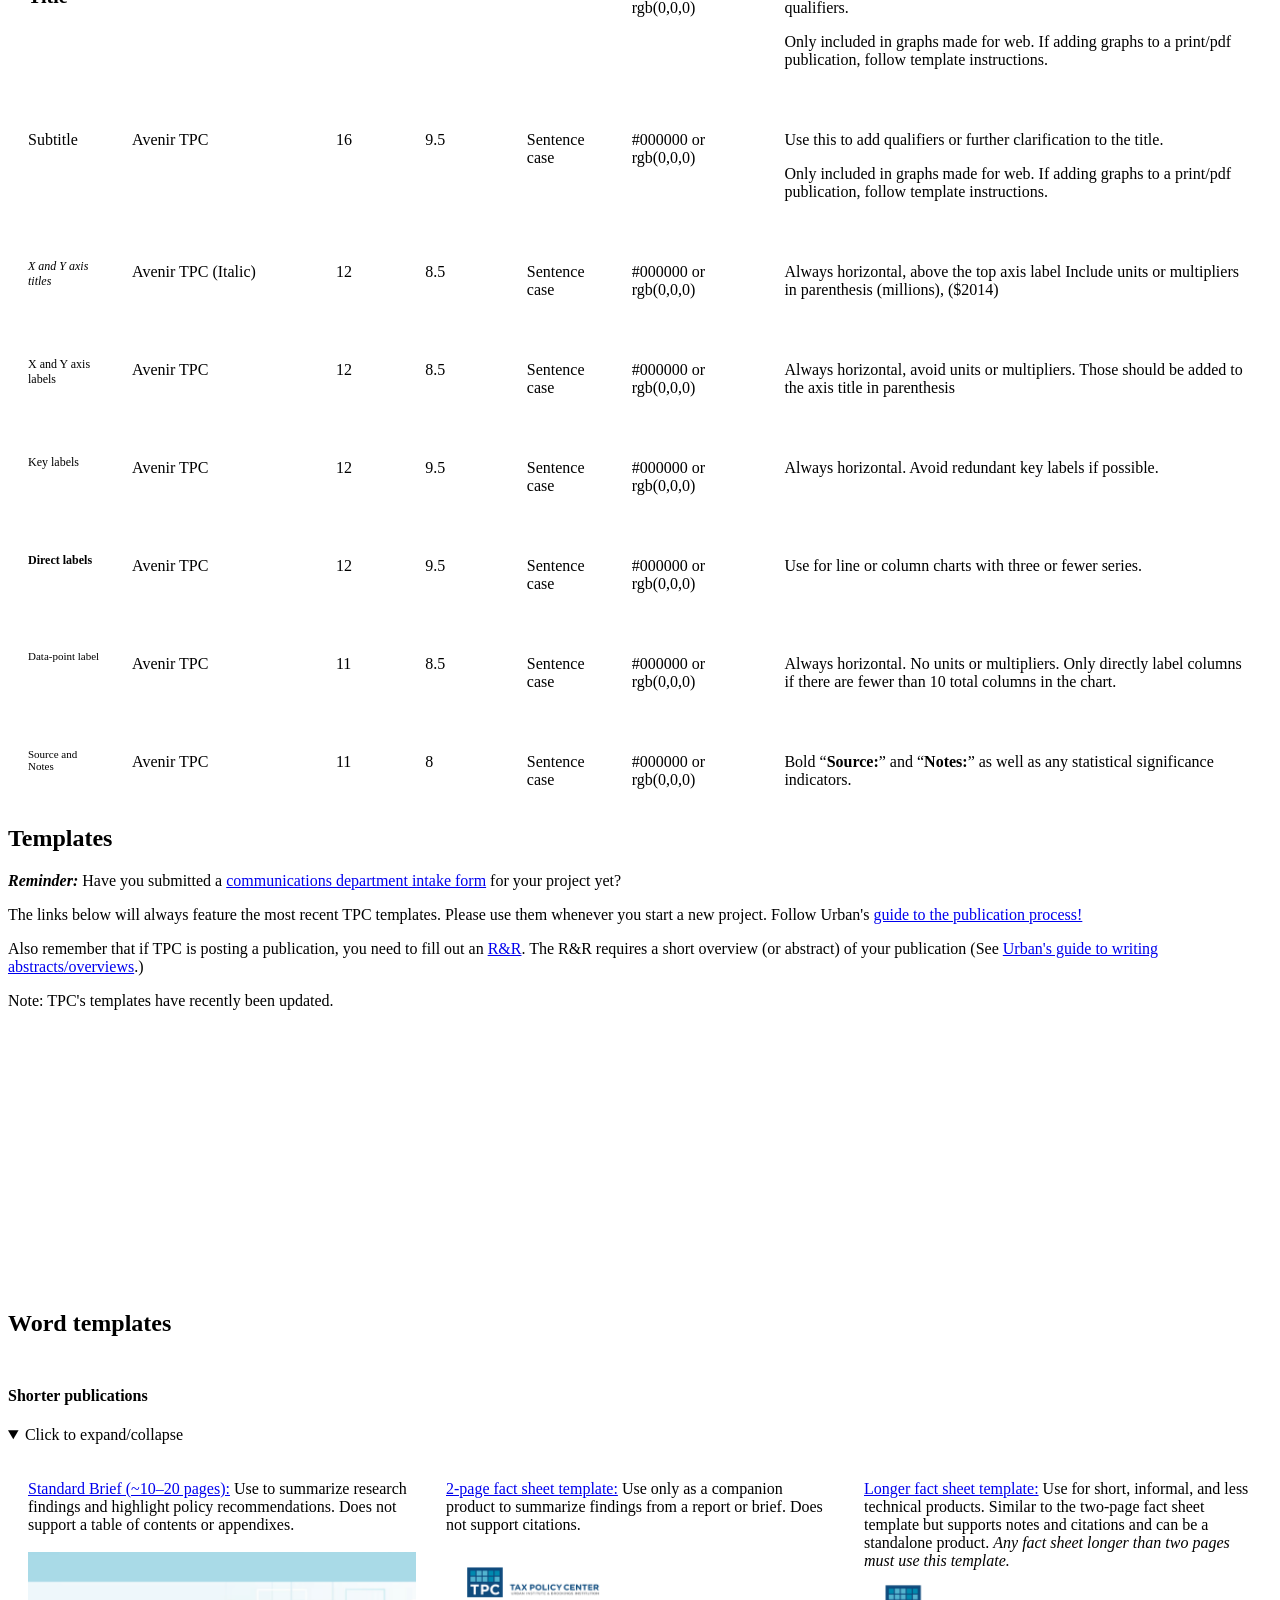
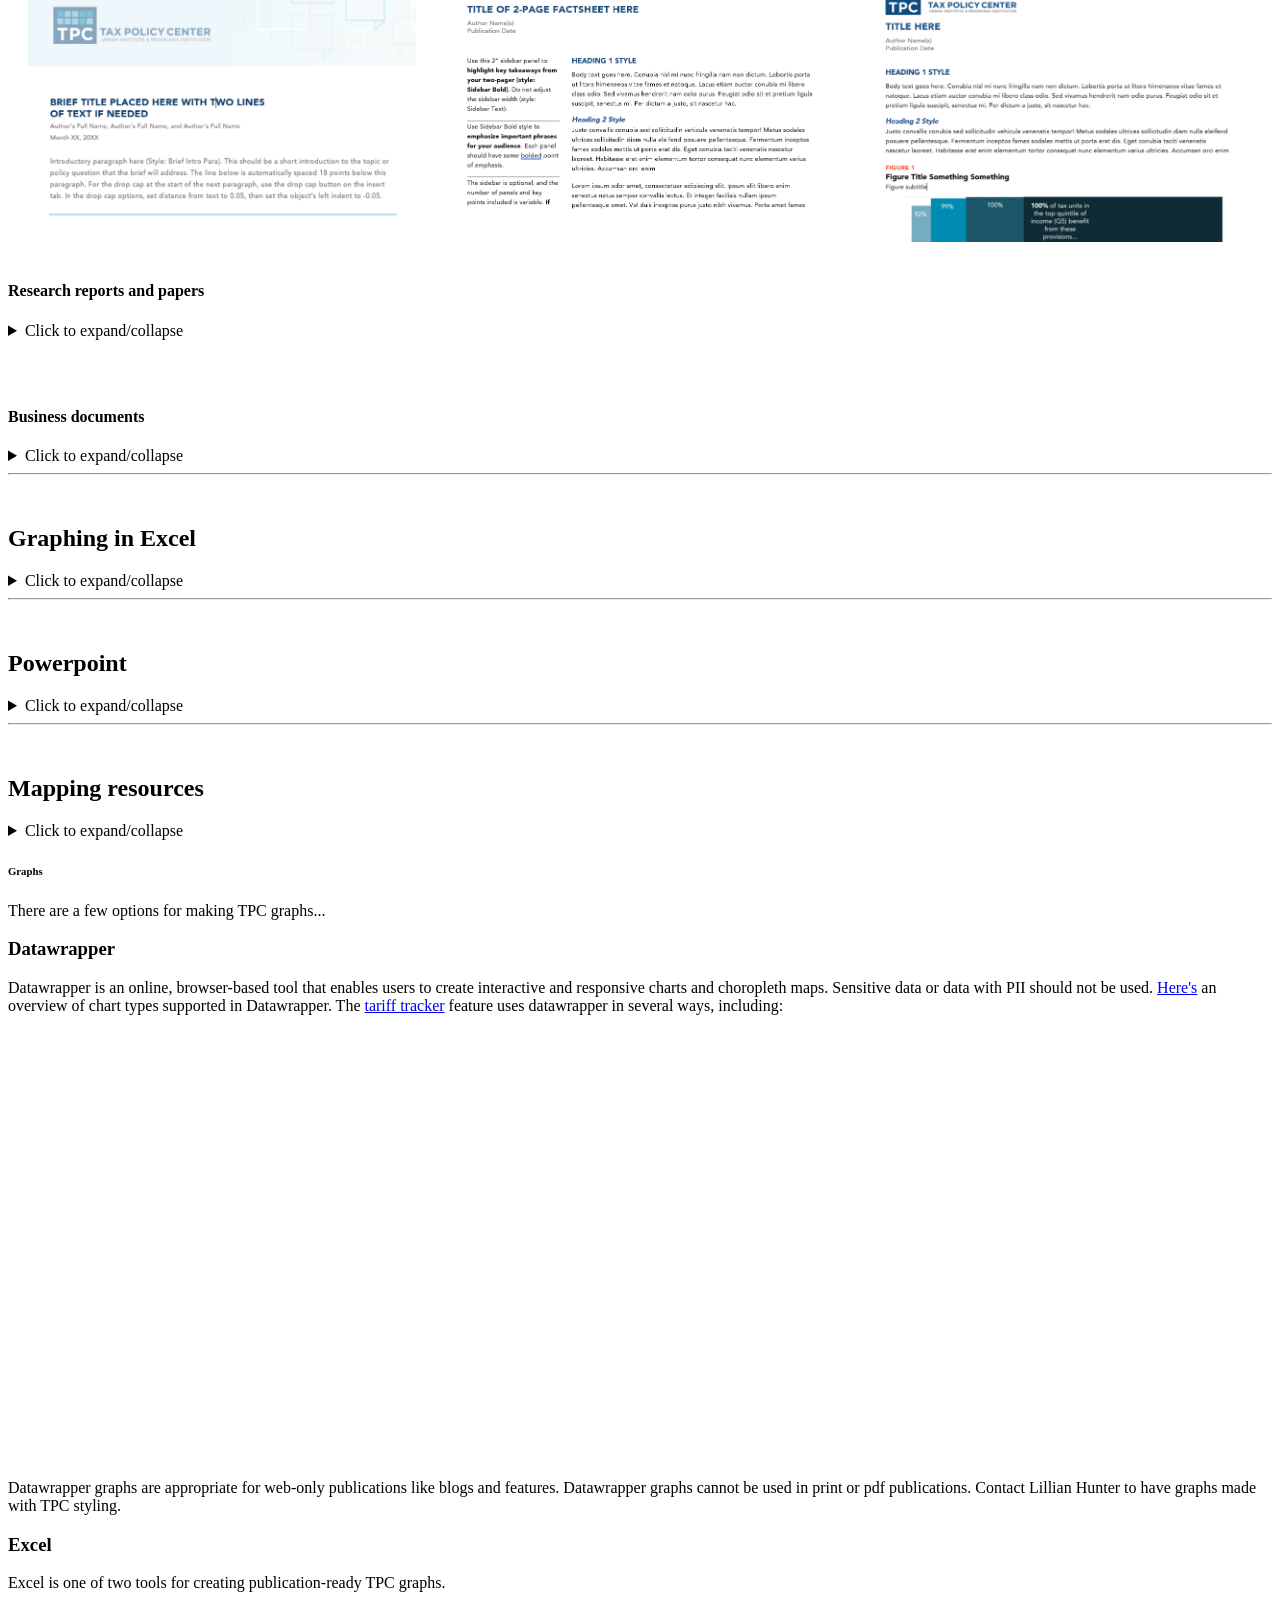
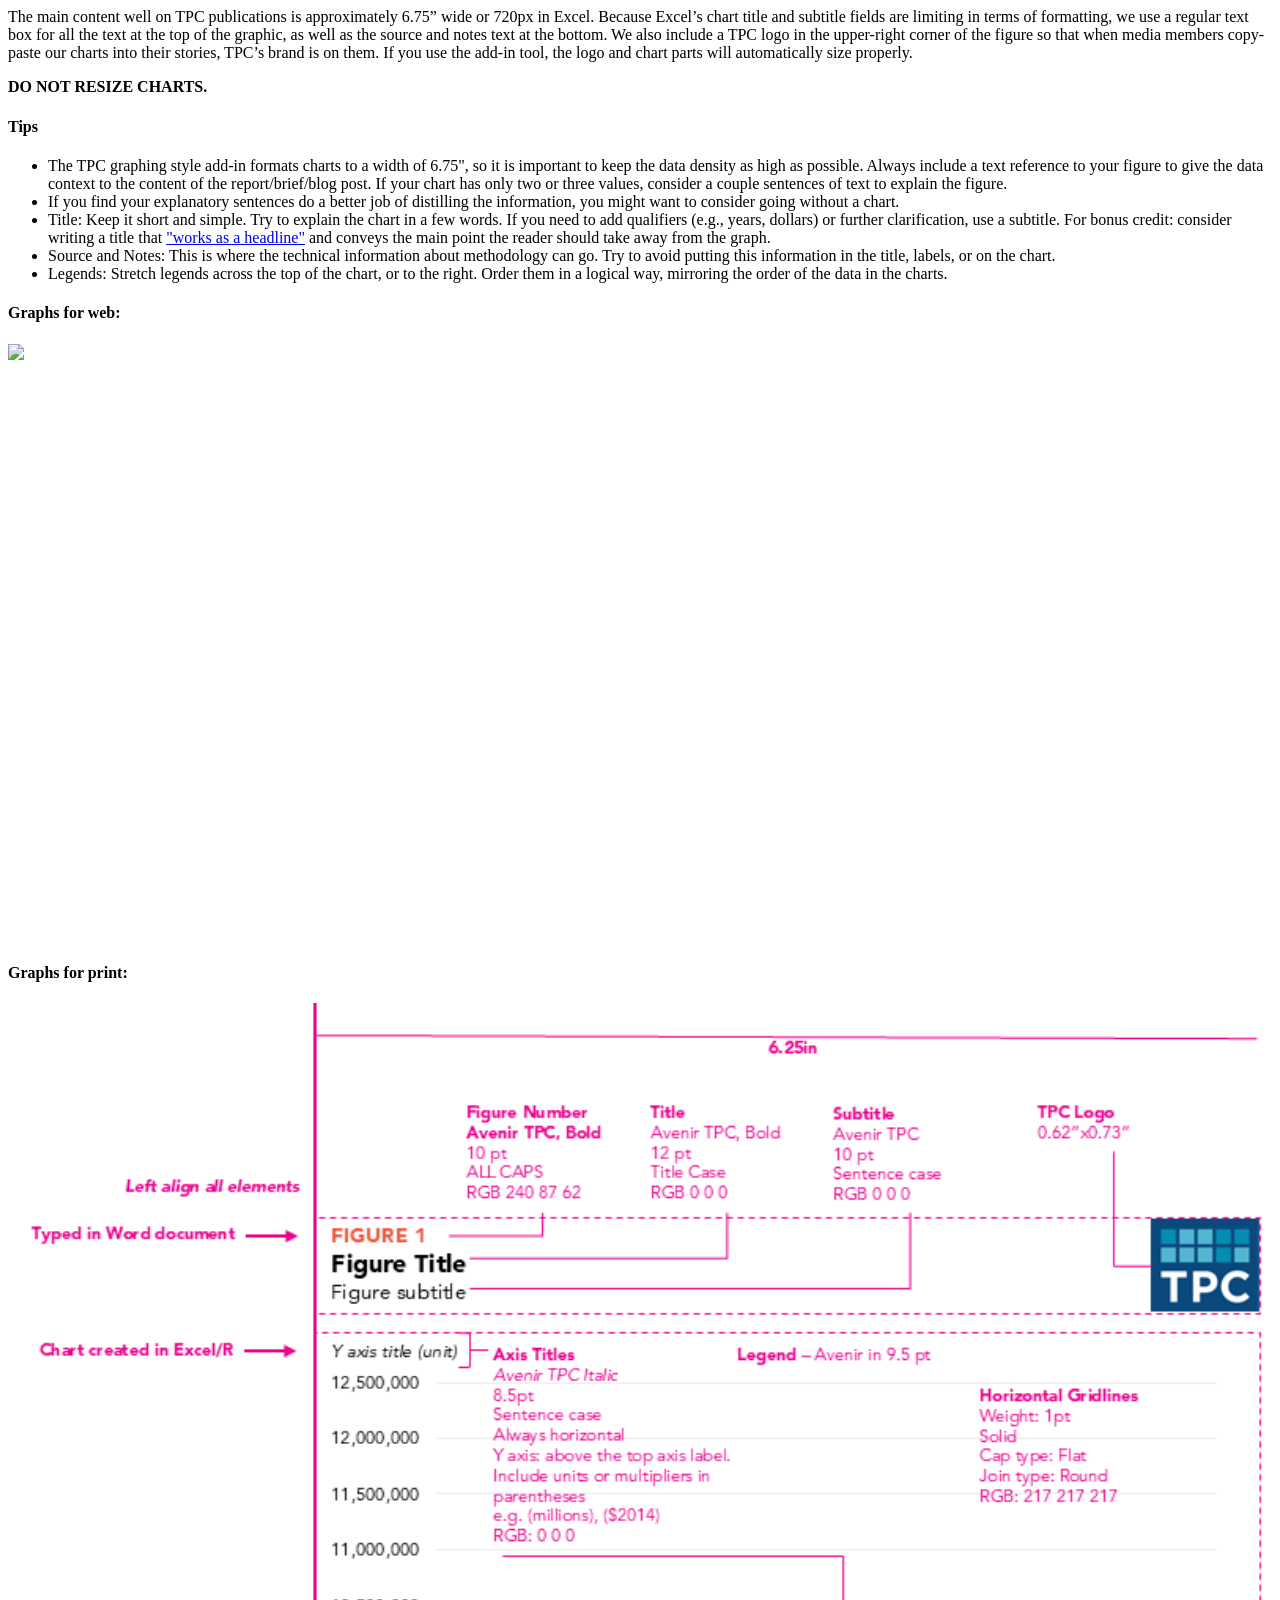
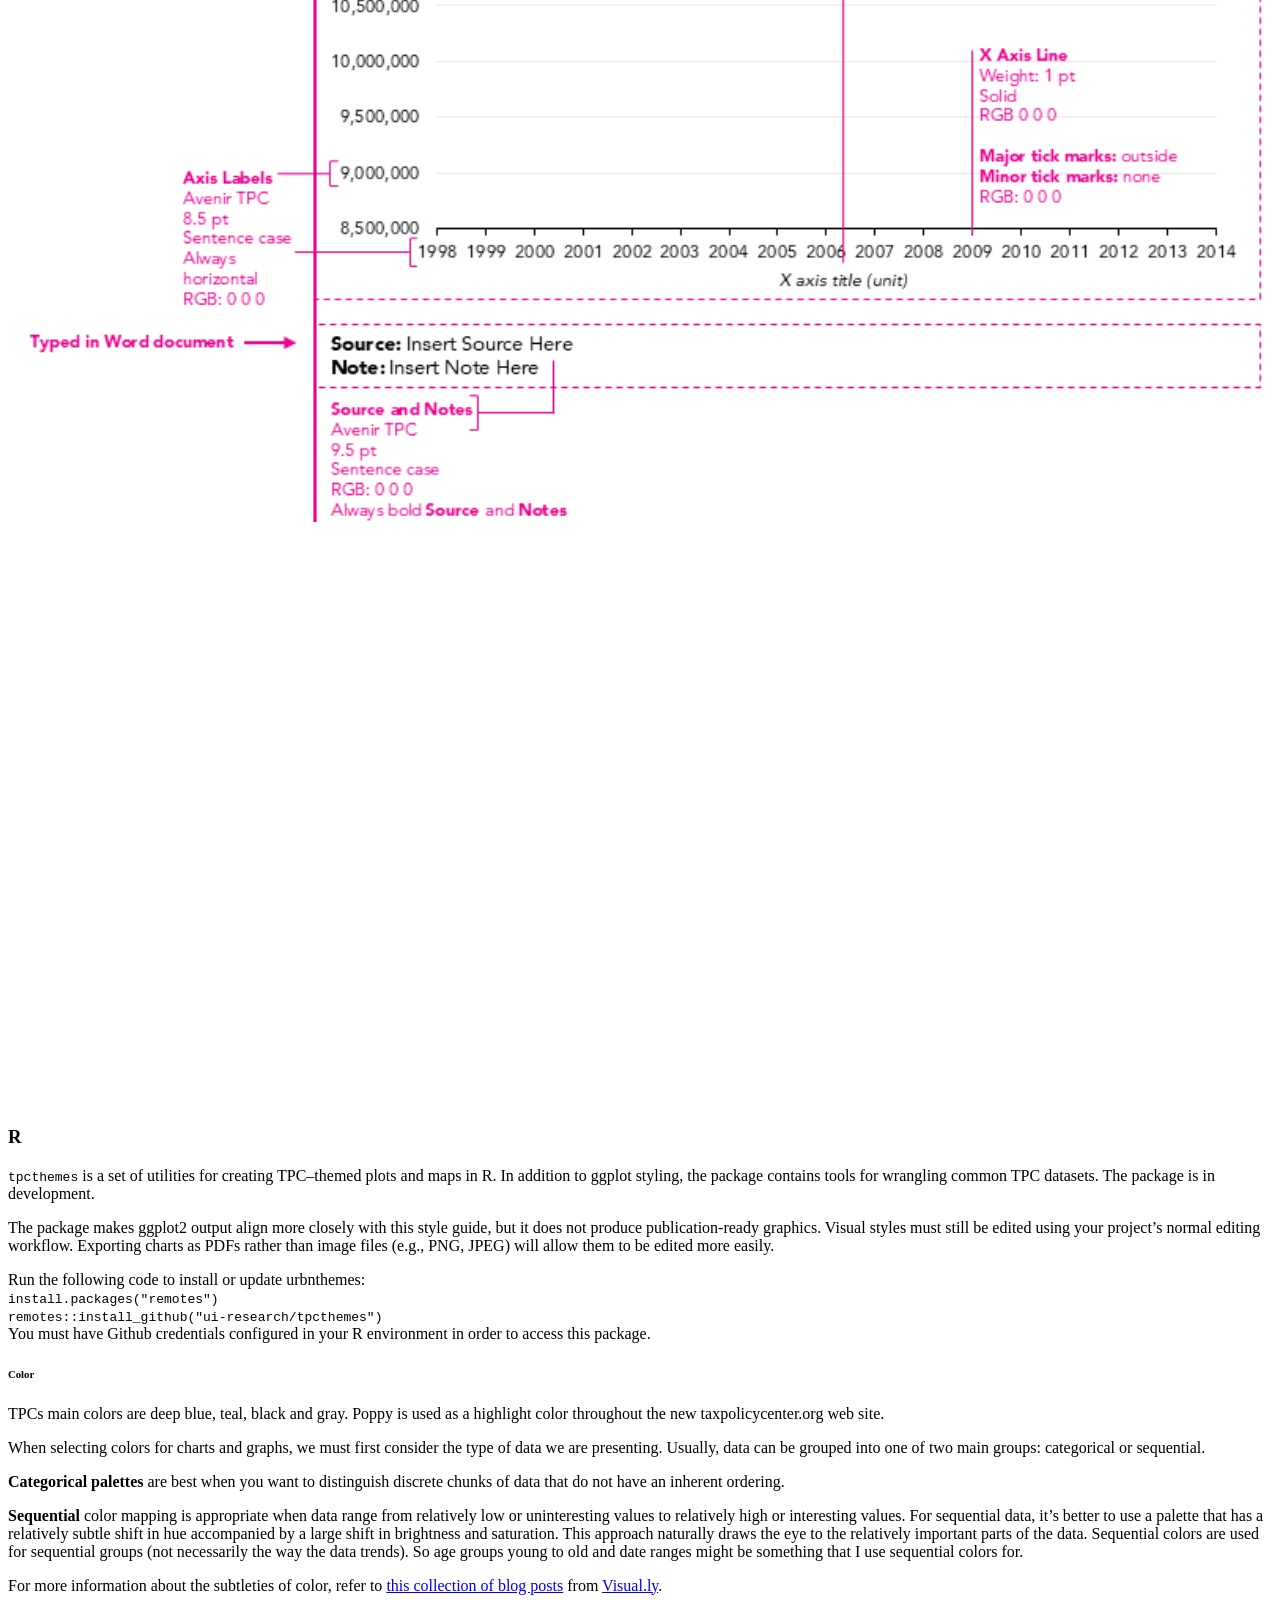
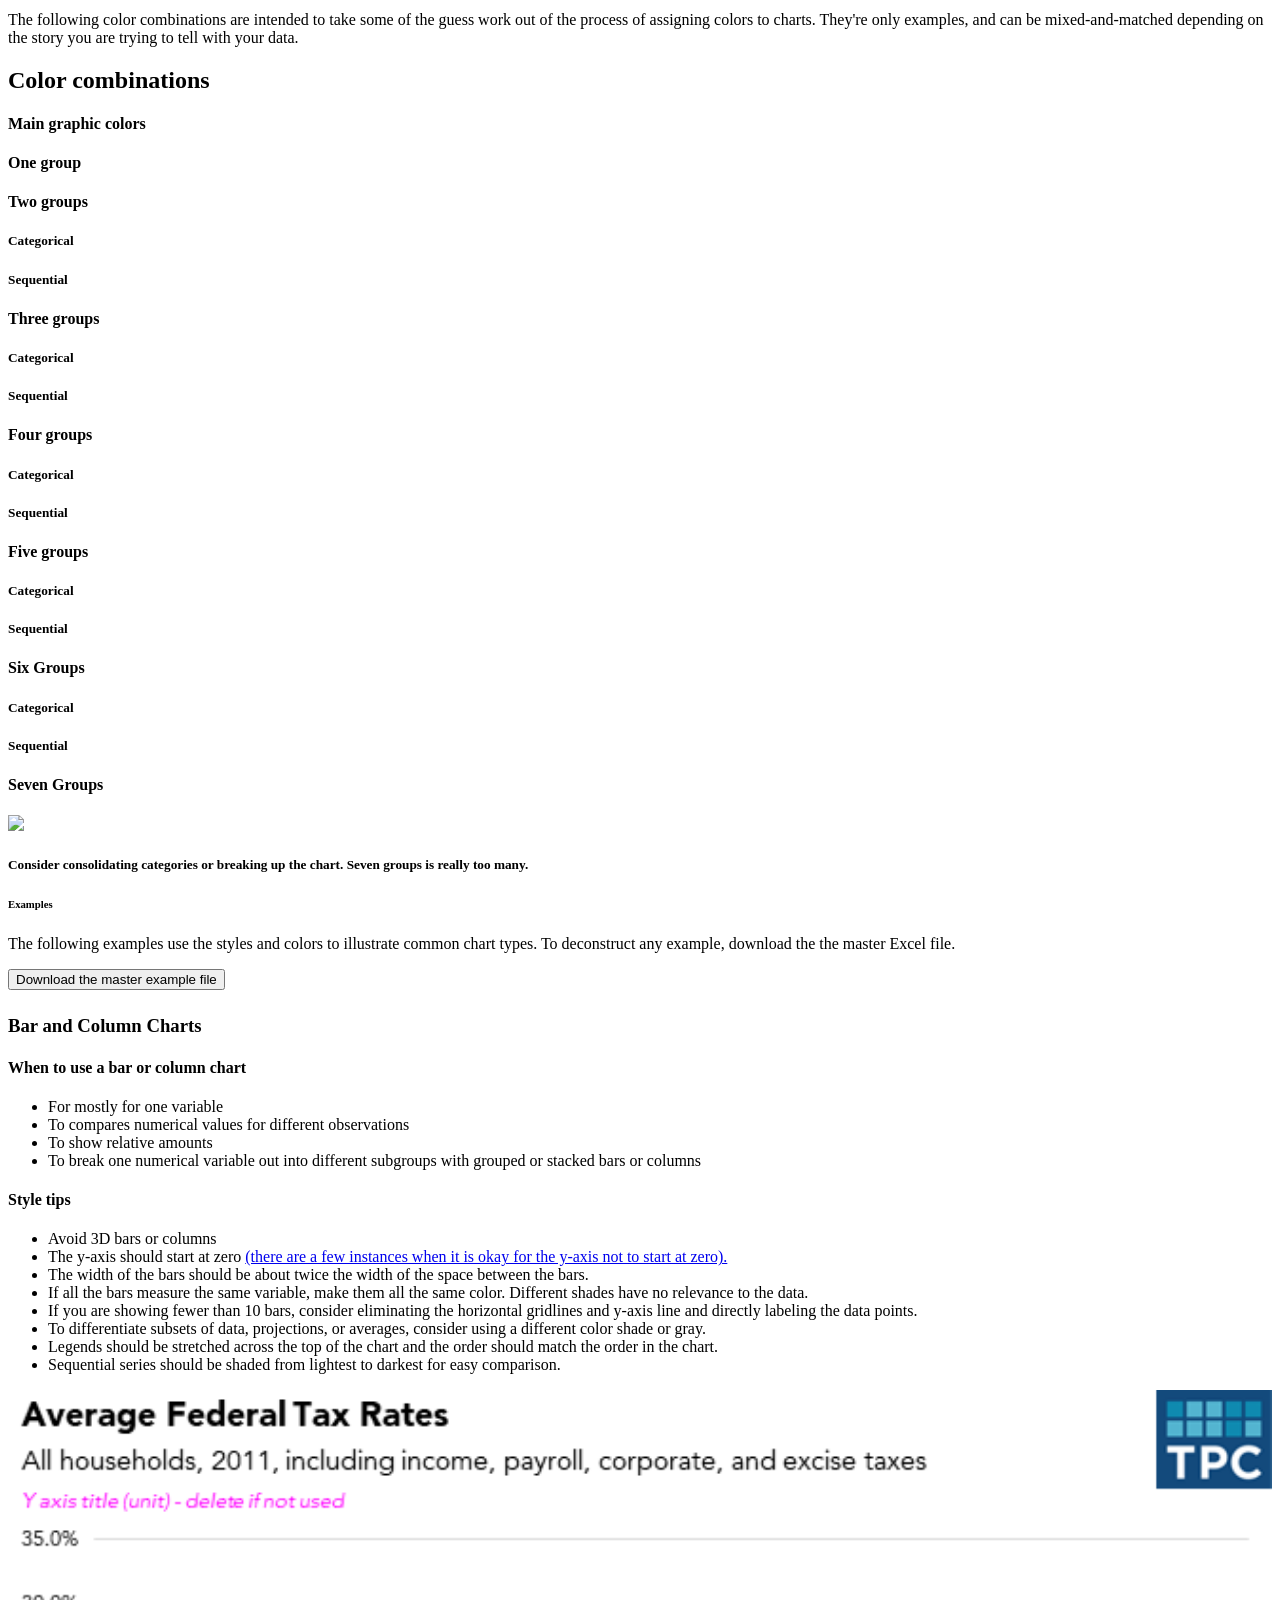
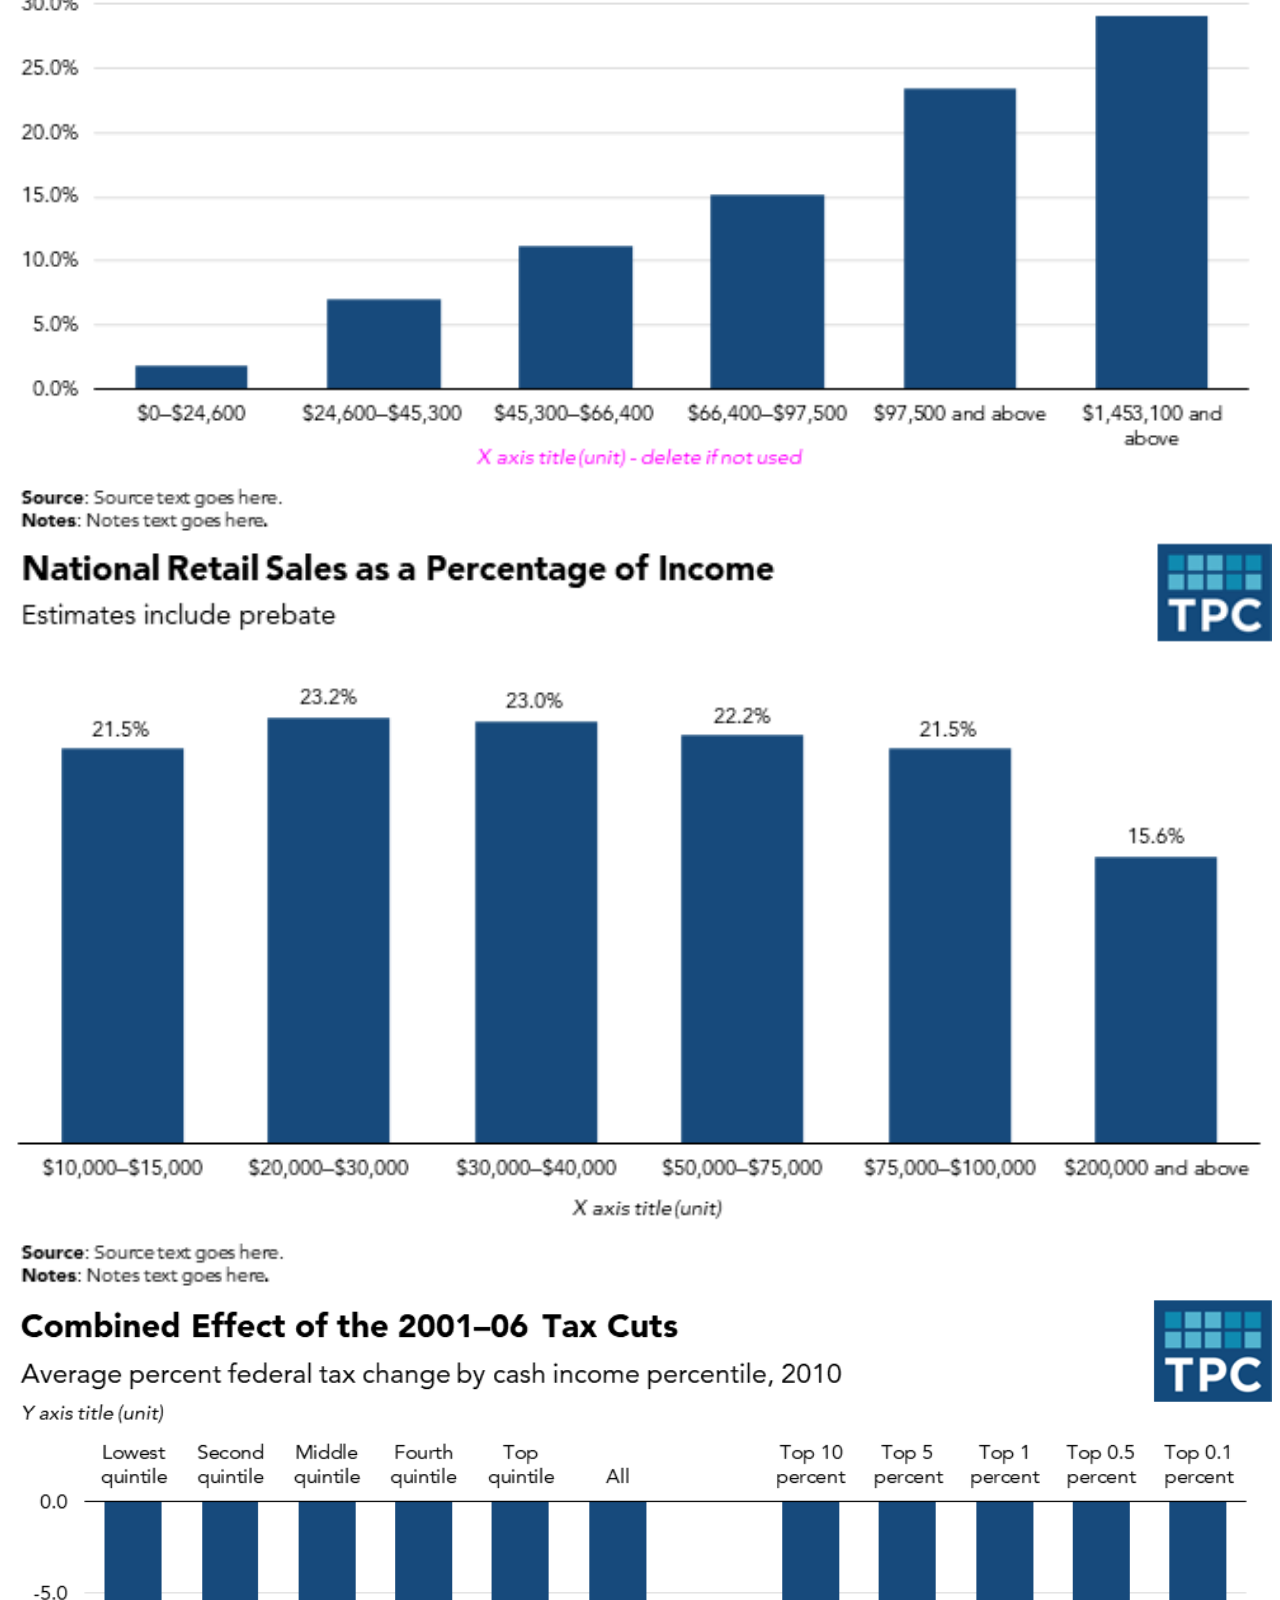
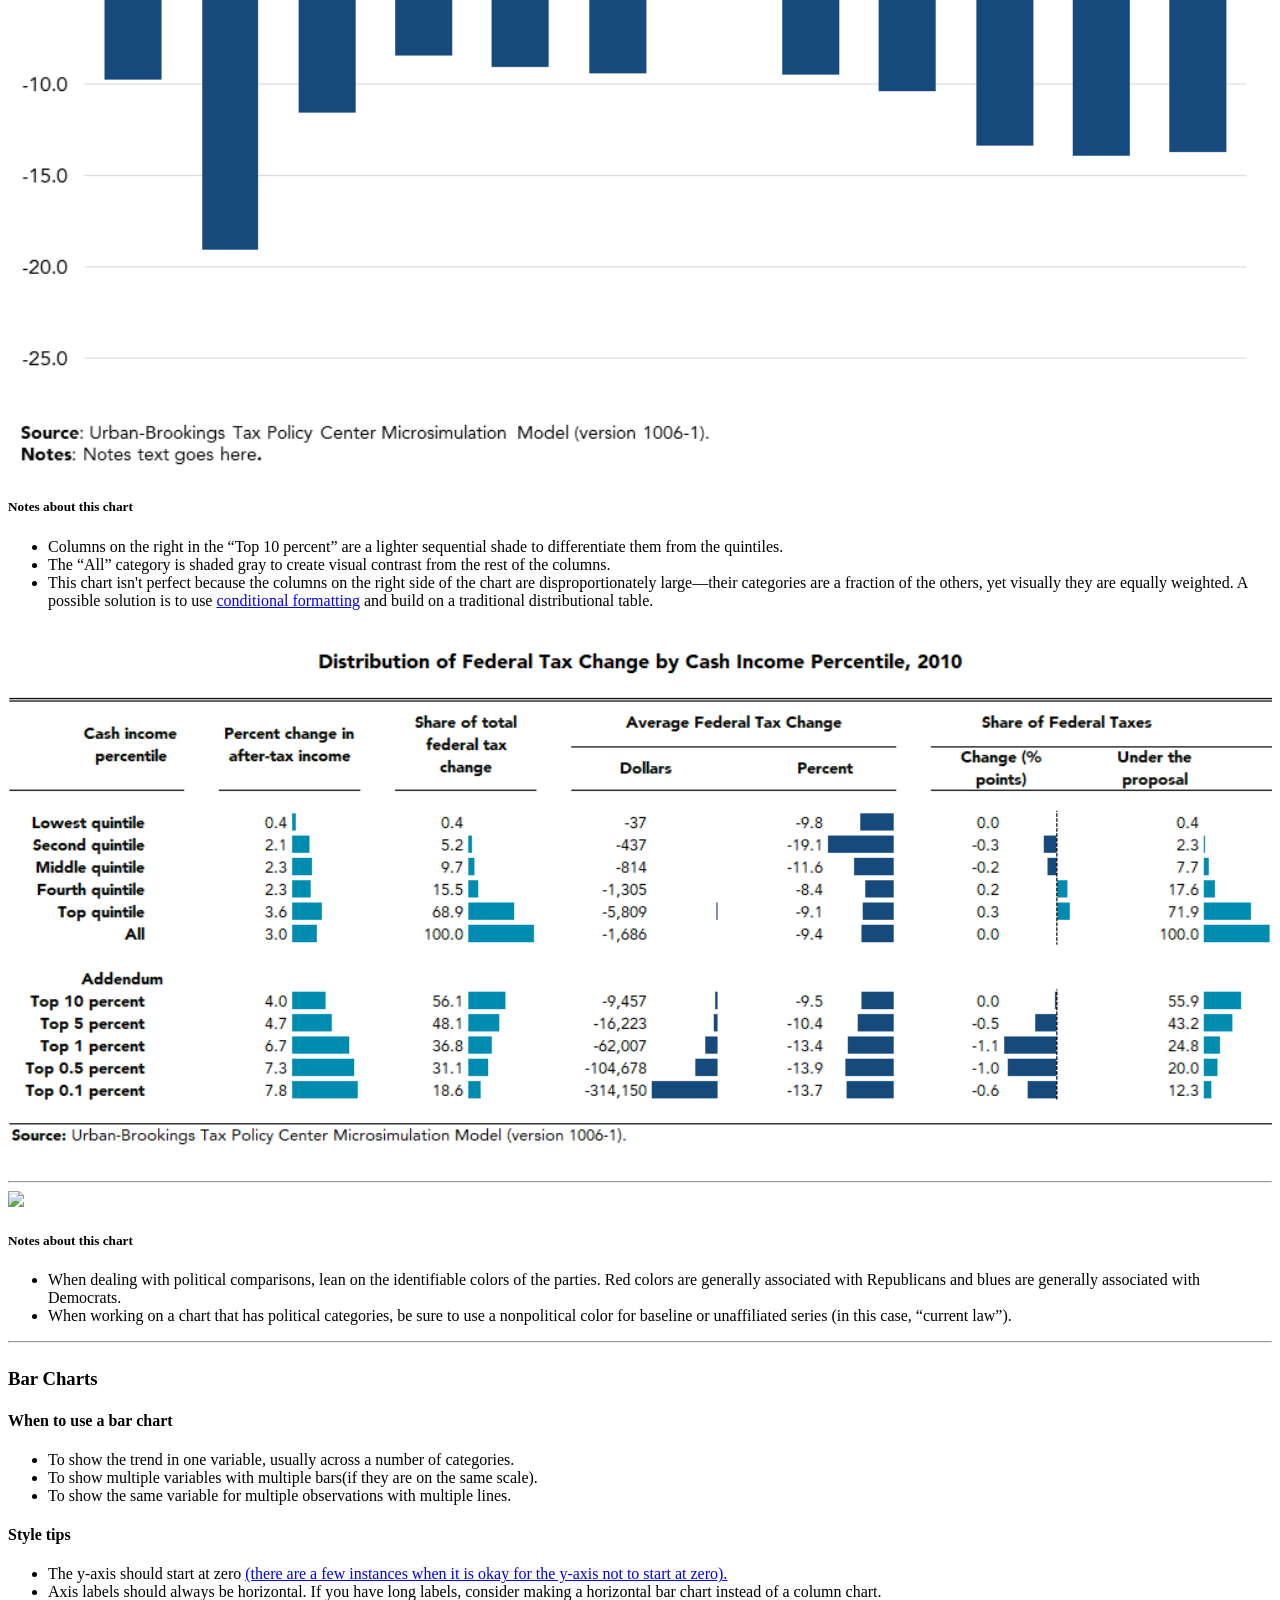
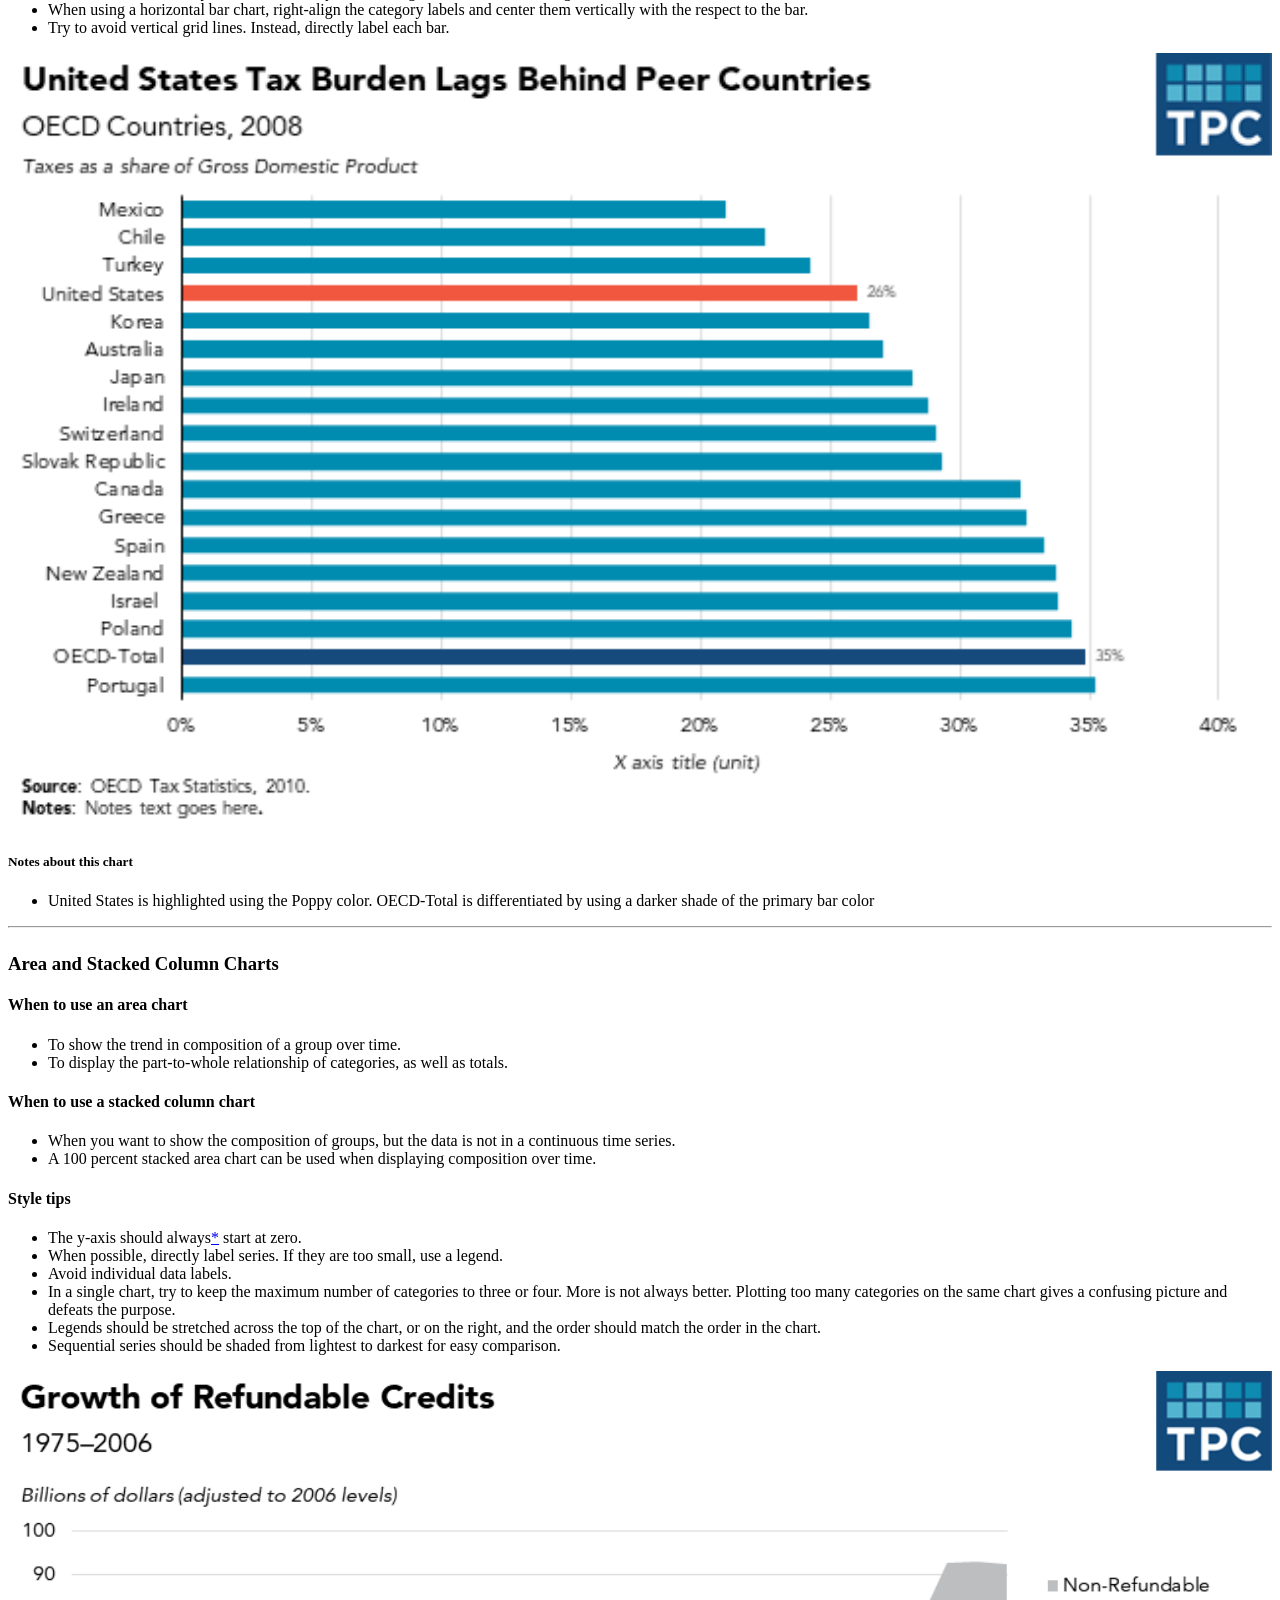
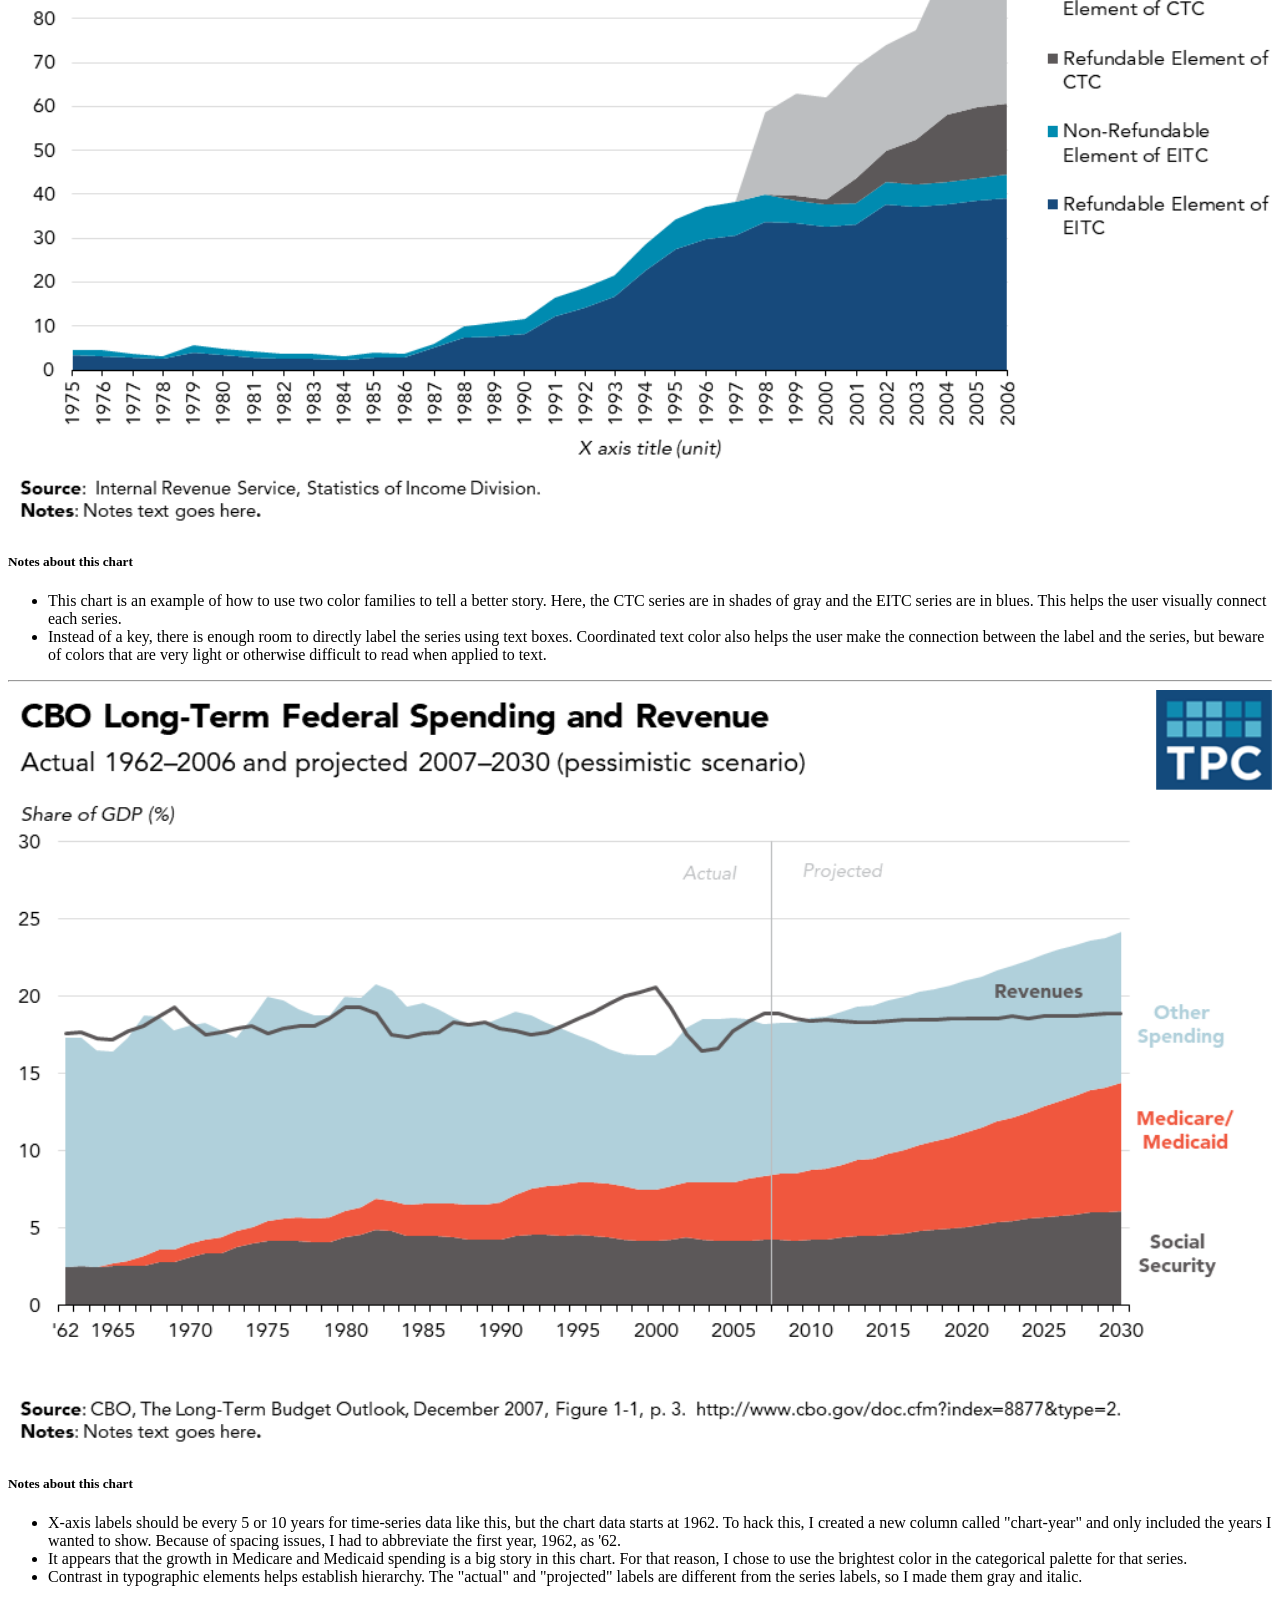
==== commit 55d9256a: "Cleanup and added another dropdown to navbar" ====
--- a/public.html
+++ b/public.html
@@ -81,9 +81,15 @@
                       </a>
                     </li>
                     <li>
-                      <a class="page-scroll" href="#templates">
-                        Templates
+                      <a href="#" class="dropdown-toggle page-scroll" data-toggle="dropdown" role="button" aria-haspopup="true" aria-expanded="false">
+                        Templates <span class="caret"></span>
                       </a>
+                      <ul class="dropdown-menu">
+                            <li><a href="#templates-word">Word templates</a></li>
+                            <li><a href="#templates-graphsexcel">Graphing (Excel)</a></li>
+                            <li><a href="#templates-ppt">PowerPoint</a></li>
+                            <li><a href="#templates-maps">Mapping</a></li>
+                        </ul>
                     </li>
                     <!-- Typography with dropdown -->
                     <li class="dropdown">
@@ -426,12 +432,8 @@
 
                 </div>
              </div>
-             
+             <section id="templates-word">
              <h2 style="margin-top: 300px;">Word templates</h2>
-             <details open>
-                <summary style="list-style: revert; display: list-item;">
-                  Click to expand/collapse
-                </summary>
                 
                 <h4 style="margin-top: 50px;">Shorter publications</h4>
                 <details open>
@@ -517,10 +519,9 @@
                   </tbody>
                 </table>
                 </details>
-             </details>
              
              <hr class="divider"/>
-             
+             <section id="templates-graphsexcel">
              <h2 style="margin-top: 50px;">Graphing in Excel</h2>
              <details>
                <summary style="list-style: revert; display: list-item;">
@@ -532,19 +533,9 @@
                     <a href="templates/TPC-add-in-directions.pdf">Directions to download TPC graph styles add-in</a><br>
                   </ul>
                 </details>
-                
-                <hr class="divider"/>
-             
-             <h2 style="margin-top: 50px;">Graphing in R</h2>
-             <details>
-                <summary style="list-style: revert; display: list-item;">
-                  Click to expand/collapse
-                </summary>
-                <p><a href="https://github.com/UI-Research/tpcthemes">An R package</a> that applies TPC styles to ggplot2 graphs is in development. </p>
-              </details>
               
               <hr class="divider"/>
-             
+              <section id="templates-ppt">
              <h2 style="margin-top: 50px;">Powerpoint</h2>
              <details>
                 <summary style="list-style: revert; display: list-item;">
@@ -558,7 +549,7 @@
               </details>
               
               <hr class="divider"/>
-              
+               <section id="templates-maps">
               <h2 style="margin-top: 50px;">Mapping resources</h2>
               <details>
                 <summary style="list-style: revert; display: list-item;">
